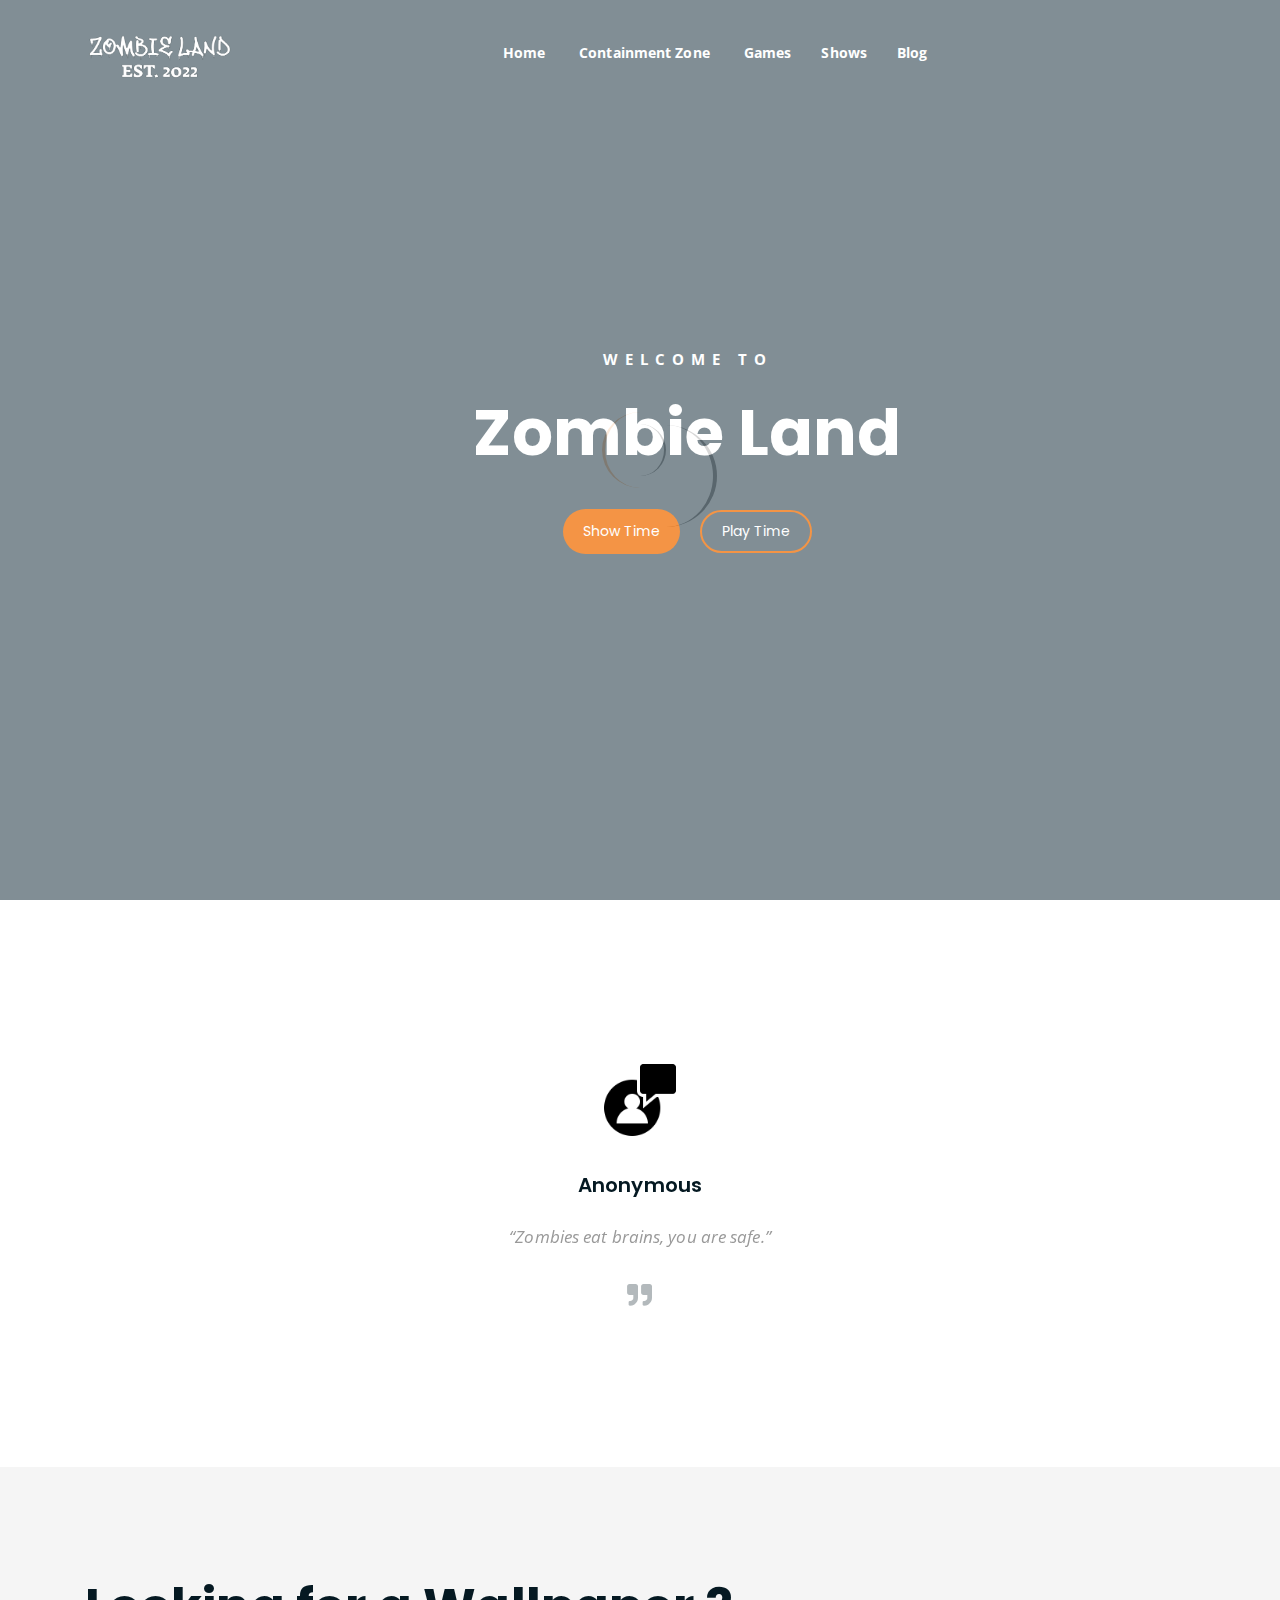
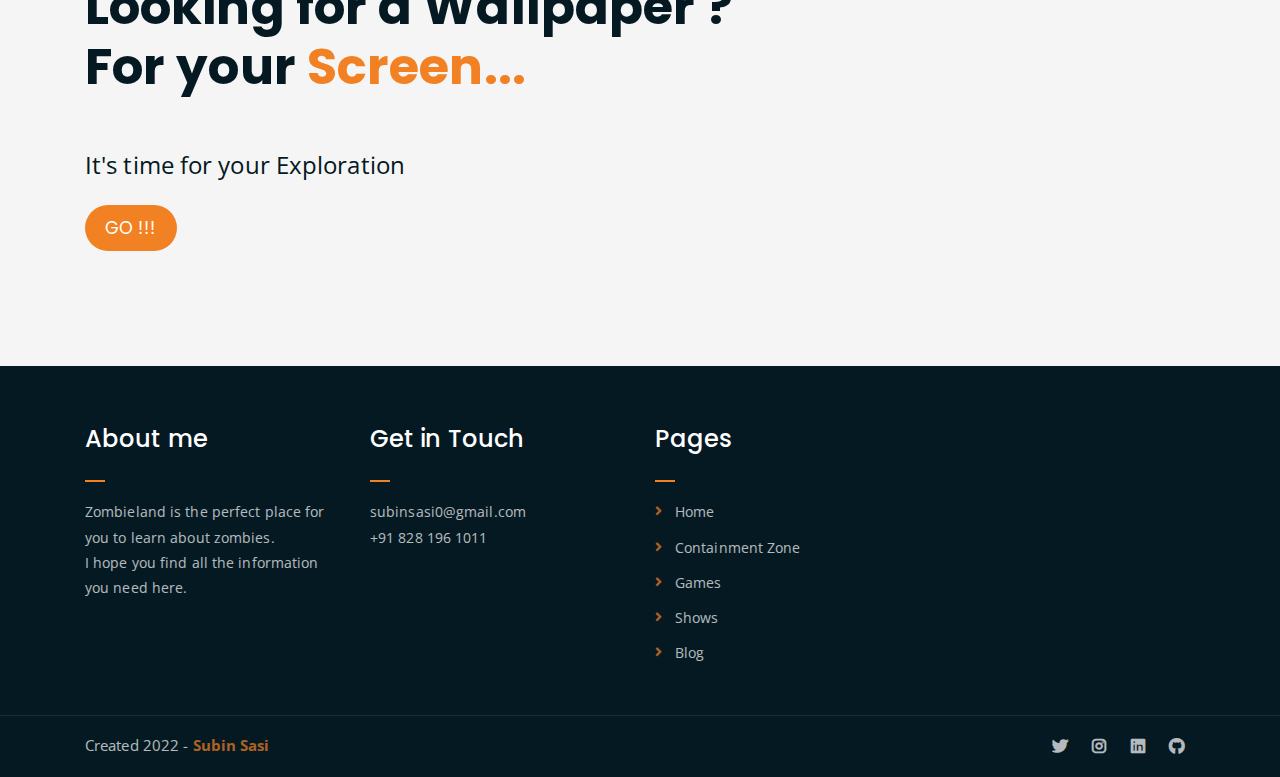
==== index.html @ ba435711 "fourth" ====
<!DOCTYPE html>
<html lang="en">
<head>
	<meta charset="UTF-8">
	<meta http-equiv="X-UA-Compatible" content="IE=edge">
	<meta name="viewport" content="width=device-width, initial-scale=1">
	<meta name="description" content="Responsive Bootstrap4 Shop Template, Created by Imran Hossain from https://imransdesign.com/">

	<!-- title -->
	<title>Zombie Land</title>

	<!-- favicon -->
	<link rel="shortcut icon" type="image/png" href="assets/img/hand.png">
	<!-- google font -->
	<link href="https://fonts.googleapis.com/css?family=Open+Sans:300,400,700" rel="stylesheet">
	<link href="https://fonts.googleapis.com/css?family=Poppins:400,700&display=swap" rel="stylesheet">
	<!-- fontawesome -->
	<link rel="stylesheet" href="assets/css/all.min.css">
	<!-- bootstrap -->
	<link rel="stylesheet" href="assets/bootstrap/css/bootstrap.min.css">
	<!-- owl carousel -->
	<link rel="stylesheet" href="assets/css/owl.carousel.css">
	<!-- magnific popup -->
	<link rel="stylesheet" href="assets/css/magnific-popup.css">
	<!-- animate css -->
	<link rel="stylesheet" href="assets/css/animate.css">
	<!-- mean menu css -->
	<link rel="stylesheet" href="assets/css/meanmenu.min.css">
	<!-- main style -->
	<link rel="stylesheet" href="assets/css/main.css">
	<!-- responsive -->
	<link rel="stylesheet" href="assets/css/responsive.css">

</head>
<body>
	
	<!--PreLoader-->
    <div class="loader">
        <div class="loader-inner">
            <div class="circle"></div>
        </div>
    </div>
    <!--PreLoader Ends-->
	
	<!-- header -->
	<div class="top-header-area" id="sticker">
		<div class="container">
			<div class="row">
				<div class="col-lg-12 col-sm-12 text-center">
					<div class="main-menu-wrap">
						<!-- logo -->
						<div class="site-logo">
							<a href="index.html">
								<img src="assets/img/logo.png" alt="">
							</a>
						</div>
						<!-- logo -->

						<!-- menu start -->
						<nav class="main-menu">
							<ul>
								<li class="current-list-item"><a href="#">Home</a>
									
								</li>
								<li><a href="containment.html">Containment Zone </a></li>
								<li><a href="games.html">Games</a>
								<li><a href="shows.html">Shows</a>
									<li><a href="blog.html">Blog</a></li>
								</li>
								<li>
									<div class="header-icons">
										
									</div>
								</li>
							</ul>
						</nav>
						<div class="mobile-menu"></div>
						<!-- menu end -->
					</div>
				</div>
			</div>
		</div>
	</div>
	<!-- end header -->

	<!-- hero area -->
	<div class="hero-area ">
		<div class="container">
			<div class="row">
				<div class="col-lg-9 offset-lg-2 text-center">
					<div class="hero-text">
						<div class="hero-text-tablecell">
							<p class="subtitle">Welcome To</p>
							<h1>Zombie Land</h1>
							<div class="hero-btns">
								<a href="shows.html" class="boxed-btn">Show Time</a>
								<a href="games.html" class="bordered-btn">Play Time</a>
							</div>
						</div>
					</div>
				</div>
			</div>
		</div>
	</div>
	<!-- end hero area -->

	<!-- testimonail-section -->
	<div class="testimonail-section mt-150 mb-150">
		<div class="container">
			<div class="row">
				<div class="col-lg-10 offset-lg-1 text-center">
					<div class="testimonial-sliders">
						<div class="single-testimonial-slider">
							<div class="client-avater">
								<img src="assets/img/avaters/quote.png" alt="">
							</div>
							<div class="client-meta">
								<h3>Anonymous</h3>
								<p class="testimonial-body">
									“Zombies eat brains, you are safe.”
								</p>
								<div class="last-icon">
									<i class="fas fa-quote-right"></i>
								</div>
							</div>
						</div>
						<div class="single-testimonial-slider">
							<div class="client-avater">
								<img src="assets/img/avaters/quote.png" alt="">
							</div>
							<div class="client-meta">
								<h3>Mr. Zombie</h3>
								<p class="testimonial-body">
									“A mind is a terrible thing to waste.”
								</p>
								<div class="last-icon">
									<i class="fas fa-quote-right"></i>
								</div>
							</div>
						</div>
						<div class="single-testimonial-slider">
							<div class="client-avater">
								<img src="assets/img/avaters/quote.png" alt="">
							</div>
							<div class="client-meta">
								<h3>Robert Kirkman</h3>
								<p class="testimonial-body">
									"Don’t you get it? We ARE The Walking Dead!”
								</p>
								<div class="last-icon">
									<i class="fas fa-quote-right"></i>
								</div>
							</div>
						</div>
					</div>
				</div>
			</div>
		</div>
	</div>
	<!-- end testimonail-section -->
	
	<!-- Wallpaper -->
	<section class="shop-banner">
    	<div class="container">
        	<h3>Looking for a Wallpaper ? <br> For your <span class="orange-text">Screen...</span></h3>
            <div class="sale-percent"><span>It's time for your Exploration</span></div>
            <a href="https://wallpapercave.com/4k-zombie-wallpapers" class="cart-btn btn-lg">GO !!!</a>
        </div>
    </section>
	<!-- end wallpaper -->

	<!-- footer -->
	<div class="footer-area">
		<div class="container">
			<div class="row">
				<div class="col-lg-3 col-md-6">
					<div class="footer-box about-widget">
						<h2 class="widget-title">About me</h2>
						<p>Zombieland is the perfect place for you to learn about zombies.<br> I hope you find all the information you need here.</p>
					</div>
				</div>
				<div class="col-lg-3 col-md-6">
					<div class="footer-box get-in-touch">
						<h2 class="widget-title">Get in Touch</h2>
						<ul>
							<a href="mailto:subinsasi0@gmail.com"><li style="color: white;">subinsasi0@gmail.com</li></a>
							<a href="tel:+918281961011"><li style="color: white;">+91 828 196 1011</li></a>
						</ul>
					</div>
				</div>
				<div class="col-lg-3 col-md-6">
					<div class="footer-box pages">
						<h2 class="widget-title">Pages</h2>
						<ul>
							<li><a href="index.html">Home</a></li>
							<li><a href="containment.html">Containment Zone</a></li>
							<li><a href="games.html">Games</a></li>
							<li><a href="shows.html">Shows</a></li>
							<li><a href="blog.html">Blog</a></li>
						</ul>
					</div>
				</div>
				
			</div>
		</div>
	</div>
	<!-- end footer -->
	
	<!-- copyright -->
	<div class="copyright">
		<div class="container">
			<div class="row">
				<div class="col-lg-6 col-md-12">
					<p>Created  2022 - <a href="https://github.com/SubinSasi">Subin Sasi</a></p>
				</div>
				<div class="col-lg-6 text-right col-md-12">
					<div class="social-icons">
						<ul>
							<li><a href="https://twitter.com/sasi_subin?t=mEZ4biKzq2WA5RmzPvwsJQ&s=09" target="_blank"><i class="fab fa-twitter"></i></a></li>
							<li><a href="https://www.instagram.com/subin_sasi_/" target="_blank"><i class="fab fa-instagram"></i></a></li>
							<li><a href="http://www.linkedin.com/in/subin-sasi" target="_blank"><i class="fab fa-linkedin"></i></a></li>
							<li><a href="https://github.com/SubinSasi" target="_blank"><i class="fab fa-github"></i></a></li>
						</ul>
					</div>
				</div>
			</div>
		</div>
	</div>
	<!-- end copyright -->
	
	<!-- jquery -->
	<script src="assets/js/jquery-1.11.3.min.js"></script>
	<!-- bootstrap -->
	<script src="assets/bootstrap/js/bootstrap.min.js"></script>
	<!-- count down -->
	<script src="assets/js/jquery.countdown.js"></script>
	<!-- isotope -->
	<script src="assets/js/jquery.isotope-3.0.6.min.js"></script>
	<!-- waypoints -->
	<script src="assets/js/waypoints.js"></script>
	<!-- owl carousel -->
	<script src="assets/js/owl.carousel.min.js"></script>
	<!-- magnific popup -->
	<script src="assets/js/jquery.magnific-popup.min.js"></script>
	<!-- mean menu -->
	<script src="assets/js/jquery.meanmenu.min.js"></script>
	<!-- sticker js -->
	<script src="assets/js/sticker.js"></script>
	<!-- main js -->
	<script src="assets/js/main.js"></script>

</body>
</html>
---- assets/css/all.min.css ----
.fa,.fab,.fal,.far,.fas{-moz-osx-font-smoothing:grayscale;-webkit-font-smoothing:antialiased;display:inline-block;font-style:normal;font-variant:normal;text-rendering:auto;line-height:1}.fa-lg{font-size:1.33333em;line-height:.75em;vertical-align:-.0667em}.fa-xs{font-size:.75em}.fa-sm{font-size:.875em}.fa-1x{font-size:1em}.fa-2x{font-size:2em}.fa-3x{font-size:3em}.fa-4x{font-size:4em}.fa-5x{font-size:5em}.fa-6x{font-size:6em}.fa-7x{font-size:7em}.fa-8x{font-size:8em}.fa-9x{font-size:9em}.fa-10x{font-size:10em}.fa-fw{text-align:center;width:1.25em}.fa-ul{list-style-type:none;margin-left:2.5em;padding-left:0}.fa-ul>li{position:relative}.fa-li{left:-2em;position:absolute;text-align:center;width:2em;line-height:inherit}.fa-border{border:.08em solid #eee;border-radius:.1em;padding:.2em .25em .15em}.fa-pull-left{float:left}.fa-pull-right{float:right}.fa.fa-pull-left,.fab.fa-pull-left,.fal.fa-pull-left,.far.fa-pull-left,.fas.fa-pull-left{margin-right:.3em}.fa.fa-pull-right,.fab.fa-pull-right,.fal.fa-pull-right,.far.fa-pull-right,.fas.fa-pull-right{margin-left:.3em}.fa-spin{animation:fa-spin 2s infinite linear}.fa-pulse{animation:fa-spin 1s infinite steps(8)}@keyframes fa-spin{0%{transform:rotate(0deg)}to{transform:rotate(1turn)}}.fa-rotate-90{-ms-filter:"progid:DXImageTransform.Microsoft.BasicImage(rotation=1)";transform:rotate(90deg)}.fa-rotate-180{-ms-filter:"progid:DXImageTransform.Microsoft.BasicImage(rotation=2)";transform:rotate(180deg)}.fa-rotate-270{-ms-filter:"progid:DXImageTransform.Microsoft.BasicImage(rotation=3)";transform:rotate(270deg)}.fa-flip-horizontal{-ms-filter:"progid:DXImageTransform.Microsoft.BasicImage(rotation=0, mirror=1)";transform:scaleX(-1)}.fa-flip-vertical{transform:scaleY(-1)}.fa-flip-horizontal.fa-flip-vertical,.fa-flip-vertical{-ms-filter:"progid:DXImageTransform.Microsoft.BasicImage(rotation=2, mirror=1)"}.fa-flip-horizontal.fa-flip-vertical{transform:scale(-1)}:root .fa-flip-horizontal,:root .fa-flip-vertical,:root .fa-rotate-90,:root .fa-rotate-180,:root .fa-rotate-270{filter:none}.fa-stack{display:inline-block;height:2em;line-height:2em;position:relative;vertical-align:middle;width:2.5em}.fa-stack-1x,.fa-stack-2x{left:0;position:absolute;text-align:center;width:100%}.fa-stack-1x{line-height:inherit}.fa-stack-2x{font-size:2em}.fa-inverse{color:#fff}.fa-500px:before{content:"\f26e"}.fa-accessible-icon:before{content:"\f368"}.fa-accusoft:before{content:"\f369"}.fa-acquisitions-incorporated:before{content:"\f6af"}.fa-ad:before{content:"\f641"}.fa-address-book:before{content:"\f2b9"}.fa-address-card:before{content:"\f2bb"}.fa-adjust:before{content:"\f042"}.fa-adn:before{content:"\f170"}.fa-adobe:before{content:"\f778"}.fa-adversal:before{content:"\f36a"}.fa-affiliatetheme:before{content:"\f36b"}.fa-air-freshener:before{content:"\f5d0"}.fa-algolia:before{content:"\f36c"}.fa-align-center:before{content:"\f037"}.fa-align-justify:before{content:"\f039"}.fa-align-left:before{content:"\f036"}.fa-align-right:before{content:"\f038"}.fa-alipay:before{content:"\f642"}.fa-allergies:before{content:"\f461"}.fa-amazon:before{content:"\f270"}.fa-amazon-pay:before{content:"\f42c"}.fa-ambulance:before{content:"\f0f9"}.fa-american-sign-language-interpreting:before{content:"\f2a3"}.fa-amilia:before{content:"\f36d"}.fa-anchor:before{content:"\f13d"}.fa-android:before{content:"\f17b"}.fa-angellist:before{content:"\f209"}.fa-angle-double-down:before{content:"\f103"}.fa-angle-double-left:before{content:"\f100"}.fa-angle-double-right:before{content:"\f101"}.fa-angle-double-up:before{content:"\f102"}.fa-angle-down:before{content:"\f107"}.fa-angle-left:before{content:"\f104"}.fa-angle-right:before{content:"\f105"}.fa-angle-up:before{content:"\f106"}.fa-angry:before{content:"\f556"}.fa-angrycreative:before{content:"\f36e"}.fa-angular:before{content:"\f420"}.fa-ankh:before{content:"\f644"}.fa-app-store:before{content:"\f36f"}.fa-app-store-ios:before{content:"\f370"}.fa-apper:before{content:"\f371"}.fa-apple:before{content:"\f179"}.fa-apple-alt:before{content:"\f5d1"}.fa-apple-pay:before{content:"\f415"}.fa-archive:before{content:"\f187"}.fa-archway:before{content:"\f557"}.fa-arrow-alt-circle-down:before{content:"\f358"}.fa-arrow-alt-circle-left:before{content:"\f359"}.fa-arrow-alt-circle-right:before{content:"\f35a"}.fa-arrow-alt-circle-up:before{content:"\f35b"}.fa-arrow-circle-down:before{content:"\f0ab"}.fa-arrow-circle-left:before{content:"\f0a8"}.fa-arrow-circle-right:before{content:"\f0a9"}.fa-arrow-circle-up:before{content:"\f0aa"}.fa-arrow-down:before{content:"\f063"}.fa-arrow-left:before{content:"\f060"}.fa-arrow-right:before{content:"\f061"}.fa-arrow-up:before{content:"\f062"}.fa-arrows-alt:before{content:"\f0b2"}.fa-arrows-alt-h:before{content:"\f337"}.fa-arrows-alt-v:before{content:"\f338"}.fa-artstation:before{content:"\f77a"}.fa-assistive-listening-systems:before{content:"\f2a2"}.fa-asterisk:before{content:"\f069"}.fa-asymmetrik:before{content:"\f372"}.fa-at:before{content:"\f1fa"}.fa-atlas:before{content:"\f558"}.fa-atlassian:before{content:"\f77b"}.fa-atom:before{content:"\f5d2"}.fa-audible:before{content:"\f373"}.fa-audio-description:before{content:"\f29e"}.fa-autoprefixer:before{content:"\f41c"}.fa-avianex:before{content:"\f374"}.fa-aviato:before{content:"\f421"}.fa-award:before{content:"\f559"}.fa-aws:before{content:"\f375"}.fa-baby:before{content:"\f77c"}.fa-baby-carriage:before{content:"\f77d"}.fa-backspace:before{content:"\f55a"}.fa-backward:before{content:"\f04a"}.fa-balance-scale:before{content:"\f24e"}.fa-ban:before{content:"\f05e"}.fa-band-aid:before{content:"\f462"}.fa-bandcamp:before{content:"\f2d5"}.fa-barcode:before{content:"\f02a"}.fa-bars:before{content:"\f0c9"}.fa-baseball-ball:before{content:"\f433"}.fa-basketball-ball:before{content:"\f434"}.fa-bath:before{content:"\f2cd"}.fa-battery-empty:before{content:"\f244"}.fa-battery-full:before{content:"\f240"}.fa-battery-half:before{content:"\f242"}.fa-battery-quarter:before{content:"\f243"}.fa-battery-three-quarters:before{content:"\f241"}.fa-bed:before{content:"\f236"}.fa-beer:before{content:"\f0fc"}.fa-behance:before{content:"\f1b4"}.fa-behance-square:before{content:"\f1b5"}.fa-bell:before{content:"\f0f3"}.fa-bell-slash:before{content:"\f1f6"}.fa-bezier-curve:before{content:"\f55b"}.fa-bible:before{content:"\f647"}.fa-bicycle:before{content:"\f206"}.fa-bimobject:before{content:"\f378"}.fa-binoculars:before{content:"\f1e5"}.fa-biohazard:before{content:"\f780"}.fa-birthday-cake:before{content:"\f1fd"}.fa-bitbucket:before{content:"\f171"}.fa-bitcoin:before{content:"\f379"}.fa-bity:before{content:"\f37a"}.fa-black-tie:before{content:"\f27e"}.fa-blackberry:before{content:"\f37b"}.fa-blender:before{content:"\f517"}.fa-blender-phone:before{content:"\f6b6"}.fa-blind:before{content:"\f29d"}.fa-blog:before{content:"\f781"}.fa-blogger:before{content:"\f37c"}.fa-blogger-b:before{content:"\f37d"}.fa-bluetooth:before{content:"\f293"}.fa-bluetooth-b:before{content:"\f294"}.fa-bold:before{content:"\f032"}.fa-bolt:before{content:"\f0e7"}.fa-bomb:before{content:"\f1e2"}.fa-bone:before{content:"\f5d7"}.fa-bong:before{content:"\f55c"}.fa-book:before{content:"\f02d"}.fa-book-dead:before{content:"\f6b7"}.fa-book-open:before{content:"\f518"}.fa-book-reader:before{content:"\f5da"}.fa-bookmark:before{content:"\f02e"}.fa-bowling-ball:before{content:"\f436"}.fa-box:before{content:"\f466"}.fa-box-open:before{content:"\f49e"}.fa-boxes:before{content:"\f468"}.fa-braille:before{content:"\f2a1"}.fa-brain:before{content:"\f5dc"}.fa-briefcase:before{content:"\f0b1"}.fa-briefcase-medical:before{content:"\f469"}.fa-broadcast-tower:before{content:"\f519"}.fa-broom:before{content:"\f51a"}.fa-brush:before{content:"\f55d"}.fa-btc:before{content:"\f15a"}.fa-bug:before{content:"\f188"}.fa-building:before{content:"\f1ad"}.fa-bullhorn:before{content:"\f0a1"}.fa-bullseye:before{content:"\f140"}.fa-burn:before{content:"\f46a"}.fa-buromobelexperte:before{content:"\f37f"}.fa-bus:before{content:"\f207"}.fa-bus-alt:before{content:"\f55e"}.fa-business-time:before{content:"\f64a"}.fa-buysellads:before{content:"\f20d"}.fa-calculator:before{content:"\f1ec"}.fa-calendar:before{content:"\f133"}.fa-calendar-alt:before{content:"\f073"}.fa-calendar-check:before{content:"\f274"}.fa-calendar-day:before{content:"\f783"}.fa-calendar-minus:before{content:"\f272"}.fa-calendar-plus:before{content:"\f271"}.fa-calendar-times:before{content:"\f273"}.fa-calendar-week:before{content:"\f784"}.fa-camera:before{content:"\f030"}.fa-camera-retro:before{content:"\f083"}.fa-campground:before{content:"\f6bb"}.fa-canadian-maple-leaf:before{content:"\f785"}.fa-candy-cane:before{content:"\f786"}.fa-cannabis:before{content:"\f55f"}.fa-capsules:before{content:"\f46b"}.fa-car:before{content:"\f1b9"}.fa-car-alt:before{content:"\f5de"}.fa-car-battery:before{content:"\f5df"}.fa-car-crash:before{content:"\f5e1"}.fa-car-side:before{content:"\f5e4"}.fa-caret-down:before{content:"\f0d7"}.fa-caret-left:before{content:"\f0d9"}.fa-caret-right:before{content:"\f0da"}.fa-caret-square-down:before{content:"\f150"}.fa-caret-square-left:before{content:"\f191"}.fa-caret-square-right:before{content:"\f152"}.fa-caret-square-up:before{content:"\f151"}.fa-caret-up:before{content:"\f0d8"}.fa-carrot:before{content:"\f787"}.fa-cart-arrow-down:before{content:"\f218"}.fa-cart-plus:before{content:"\f217"}.fa-cash-register:before{content:"\f788"}.fa-cat:before{content:"\f6be"}.fa-cc-amazon-pay:before{content:"\f42d"}.fa-cc-amex:before{content:"\f1f3"}.fa-cc-apple-pay:before{content:"\f416"}.fa-cc-diners-club:before{content:"\f24c"}.fa-cc-discover:before{content:"\f1f2"}.fa-cc-jcb:before{content:"\f24b"}.fa-cc-mastercard:before{content:"\f1f1"}.fa-cc-paypal:before{content:"\f1f4"}.fa-cc-stripe:before{content:"\f1f5"}.fa-cc-visa:before{content:"\f1f0"}.fa-centercode:before{content:"\f380"}.fa-centos:before{content:"\f789"}.fa-certificate:before{content:"\f0a3"}.fa-chair:before{content:"\f6c0"}.fa-chalkboard:before{content:"\f51b"}.fa-chalkboard-teacher:before{content:"\f51c"}.fa-charging-station:before{content:"\f5e7"}.fa-chart-area:before{content:"\f1fe"}.fa-chart-bar:before{content:"\f080"}.fa-chart-line:before{content:"\f201"}.fa-chart-pie:before{content:"\f200"}.fa-check:before{content:"\f00c"}.fa-check-circle:before{content:"\f058"}.fa-check-double:before{content:"\f560"}.fa-check-square:before{content:"\f14a"}.fa-chess:before{content:"\f439"}.fa-chess-bishop:before{content:"\f43a"}.fa-chess-board:before{content:"\f43c"}.fa-chess-king:before{content:"\f43f"}.fa-chess-knight:before{content:"\f441"}.fa-chess-pawn:before{content:"\f443"}.fa-chess-queen:before{content:"\f445"}.fa-chess-rook:before{content:"\f447"}.fa-chevron-circle-down:before{content:"\f13a"}.fa-chevron-circle-left:before{content:"\f137"}.fa-chevron-circle-right:before{content:"\f138"}.fa-chevron-circle-up:before{content:"\f139"}.fa-chevron-down:before{content:"\f078"}.fa-chevron-left:before{content:"\f053"}.fa-chevron-right:before{content:"\f054"}.fa-chevron-up:before{content:"\f077"}.fa-child:before{content:"\f1ae"}.fa-chrome:before{content:"\f268"}.fa-church:before{content:"\f51d"}.fa-circle:before{content:"\f111"}.fa-circle-notch:before{content:"\f1ce"}.fa-city:before{content:"\f64f"}.fa-clipboard:before{content:"\f328"}.fa-clipboard-check:before{content:"\f46c"}.fa-clipboard-list:before{content:"\f46d"}.fa-clock:before{content:"\f017"}.fa-clone:before{content:"\f24d"}.fa-closed-captioning:before{content:"\f20a"}.fa-cloud:before{content:"\f0c2"}.fa-cloud-download-alt:before{content:"\f381"}.fa-cloud-meatball:before{content:"\f73b"}.fa-cloud-moon:before{content:"\f6c3"}.fa-cloud-moon-rain:before{content:"\f73c"}.fa-cloud-rain:before{content:"\f73d"}.fa-cloud-showers-heavy:before{content:"\f740"}.fa-cloud-sun:before{content:"\f6c4"}.fa-cloud-sun-rain:before{content:"\f743"}.fa-cloud-upload-alt:before{content:"\f382"}.fa-cloudscale:before{content:"\f383"}.fa-cloudsmith:before{content:"\f384"}.fa-cloudversify:before{content:"\f385"}.fa-cocktail:before{content:"\f561"}.fa-code:before{content:"\f121"}.fa-code-branch:before{content:"\f126"}.fa-codepen:before{content:"\f1cb"}.fa-codiepie:before{content:"\f284"}.fa-coffee:before{content:"\f0f4"}.fa-cog:before{content:"\f013"}.fa-cogs:before{content:"\f085"}.fa-coins:before{content:"\f51e"}.fa-columns:before{content:"\f0db"}.fa-comment:before{content:"\f075"}.fa-comment-alt:before{content:"\f27a"}.fa-comment-dollar:before{content:"\f651"}.fa-comment-dots:before{content:"\f4ad"}.fa-comment-slash:before{content:"\f4b3"}.fa-comments:before{content:"\f086"}.fa-comments-dollar:before{content:"\f653"}.fa-compact-disc:before{content:"\f51f"}.fa-compass:before{content:"\f14e"}.fa-compress:before{content:"\f066"}.fa-compress-arrows-alt:before{content:"\f78c"}.fa-concierge-bell:before{content:"\f562"}.fa-confluence:before{content:"\f78d"}.fa-connectdevelop:before{content:"\f20e"}.fa-contao:before{content:"\f26d"}.fa-cookie:before{content:"\f563"}.fa-cookie-bite:before{content:"\f564"}.fa-copy:before{content:"\f0c5"}.fa-copyright:before{content:"\f1f9"}.fa-couch:before{content:"\f4b8"}.fa-cpanel:before{content:"\f388"}.fa-creative-commons:before{content:"\f25e"}.fa-creative-commons-by:before{content:"\f4e7"}.fa-creative-commons-nc:before{content:"\f4e8"}.fa-creative-commons-nc-eu:before{content:"\f4e9"}.fa-creative-commons-nc-jp:before{content:"\f4ea"}.fa-creative-commons-nd:before{content:"\f4eb"}.fa-creative-commons-pd:before{content:"\f4ec"}.fa-creative-commons-pd-alt:before{content:"\f4ed"}.fa-creative-commons-remix:before{content:"\f4ee"}.fa-creative-commons-sa:before{content:"\f4ef"}.fa-creative-commons-sampling:before{content:"\f4f0"}.fa-creative-commons-sampling-plus:before{content:"\f4f1"}.fa-creative-commons-share:before{content:"\f4f2"}.fa-creative-commons-zero:before{content:"\f4f3"}.fa-credit-card:before{content:"\f09d"}.fa-critical-role:before{content:"\f6c9"}.fa-crop:before{content:"\f125"}.fa-crop-alt:before{content:"\f565"}.fa-cross:before{content:"\f654"}.fa-crosshairs:before{content:"\f05b"}.fa-crow:before{content:"\f520"}.fa-crown:before{content:"\f521"}.fa-css3:before{content:"\f13c"}.fa-css3-alt:before{content:"\f38b"}.fa-cube:before{content:"\f1b2"}.fa-cubes:before{content:"\f1b3"}.fa-cut:before{content:"\f0c4"}.fa-cuttlefish:before{content:"\f38c"}.fa-d-and-d:before{content:"\f38d"}.fa-d-and-d-beyond:before{content:"\f6ca"}.fa-dashcube:before{content:"\f210"}.fa-database:before{content:"\f1c0"}.fa-deaf:before{content:"\f2a4"}.fa-delicious:before{content:"\f1a5"}.fa-democrat:before{content:"\f747"}.fa-deploydog:before{content:"\f38e"}.fa-deskpro:before{content:"\f38f"}.fa-desktop:before{content:"\f108"}.fa-dev:before{content:"\f6cc"}.fa-deviantart:before{content:"\f1bd"}.fa-dharmachakra:before{content:"\f655"}.fa-dhl:before{content:"\f790"}.fa-diagnoses:before{content:"\f470"}.fa-diaspora:before{content:"\f791"}.fa-dice:before{content:"\f522"}.fa-dice-d20:before{content:"\f6cf"}.fa-dice-d6:before{content:"\f6d1"}.fa-dice-five:before{content:"\f523"}.fa-dice-four:before{content:"\f524"}.fa-dice-one:before{content:"\f525"}.fa-dice-six:before{content:"\f526"}.fa-dice-three:before{content:"\f527"}.fa-dice-two:before{content:"\f528"}.fa-digg:before{content:"\f1a6"}.fa-digital-ocean:before{content:"\f391"}.fa-digital-tachograph:before{content:"\f566"}.fa-directions:before{content:"\f5eb"}.fa-discord:before{content:"\f392"}.fa-discourse:before{content:"\f393"}.fa-divide:before{content:"\f529"}.fa-dizzy:before{content:"\f567"}.fa-dna:before{content:"\f471"}.fa-dochub:before{content:"\f394"}.fa-docker:before{content:"\f395"}.fa-dog:before{content:"\f6d3"}.fa-dollar-sign:before{content:"\f155"}.fa-dolly:before{content:"\f472"}.fa-dolly-flatbed:before{content:"\f474"}.fa-donate:before{content:"\f4b9"}.fa-door-closed:before{content:"\f52a"}.fa-door-open:before{content:"\f52b"}.fa-dot-circle:before{content:"\f192"}.fa-dove:before{content:"\f4ba"}.fa-download:before{content:"\f019"}.fa-draft2digital:before{content:"\f396"}.fa-drafting-compass:before{content:"\f568"}.fa-dragon:before{content:"\f6d5"}.fa-draw-polygon:before{content:"\f5ee"}.fa-dribbble:before{content:"\f17d"}.fa-dribbble-square:before{content:"\f397"}.fa-dropbox:before{content:"\f16b"}.fa-drum:before{content:"\f569"}.fa-drum-steelpan:before{content:"\f56a"}.fa-drumstick-bite:before{content:"\f6d7"}.fa-drupal:before{content:"\f1a9"}.fa-dumbbell:before{content:"\f44b"}.fa-dumpster:before{content:"\f793"}.fa-dumpster-fire:before{content:"\f794"}.fa-dungeon:before{content:"\f6d9"}.fa-dyalog:before{content:"\f399"}.fa-earlybirds:before{content:"\f39a"}.fa-ebay:before{content:"\f4f4"}.fa-edge:before{content:"\f282"}.fa-edit:before{content:"\f044"}.fa-eject:before{content:"\f052"}.fa-elementor:before{content:"\f430"}.fa-ellipsis-h:before{content:"\f141"}.fa-ellipsis-v:before{content:"\f142"}.fa-ello:before{content:"\f5f1"}.fa-ember:before{content:"\f423"}.fa-empire:before{content:"\f1d1"}.fa-envelope:before{content:"\f0e0"}.fa-envelope-open:before{content:"\f2b6"}.fa-envelope-open-text:before{content:"\f658"}.fa-envelope-square:before{content:"\f199"}.fa-envira:before{content:"\f299"}.fa-equals:before{content:"\f52c"}.fa-eraser:before{content:"\f12d"}.fa-erlang:before{content:"\f39d"}.fa-ethereum:before{content:"\f42e"}.fa-ethernet:before{content:"\f796"}.fa-etsy:before{content:"\f2d7"}.fa-euro-sign:before{content:"\f153"}.fa-exchange-alt:before{content:"\f362"}.fa-exclamation:before{content:"\f12a"}.fa-exclamation-circle:before{content:"\f06a"}.fa-exclamation-triangle:before{content:"\f071"}.fa-expand:before{content:"\f065"}.fa-expand-arrows-alt:before{content:"\f31e"}.fa-expeditedssl:before{content:"\f23e"}.fa-external-link-alt:before{content:"\f35d"}.fa-external-link-square-alt:before{content:"\f360"}.fa-eye:before{content:"\f06e"}.fa-eye-dropper:before{content:"\f1fb"}.fa-eye-slash:before{content:"\f070"}.fa-facebook:before{content:"\f09a"}.fa-facebook-f:before{content:"\f39e"}.fa-facebook-messenger:before{content:"\f39f"}.fa-facebook-square:before{content:"\f082"}.fa-fantasy-flight-games:before{content:"\f6dc"}.fa-fast-backward:before{content:"\f049"}.fa-fast-forward:before{content:"\f050"}.fa-fax:before{content:"\f1ac"}.fa-feather:before{content:"\f52d"}.fa-feather-alt:before{content:"\f56b"}.fa-fedex:before{content:"\f797"}.fa-fedora:before{content:"\f798"}.fa-female:before{content:"\f182"}.fa-fighter-jet:before{content:"\f0fb"}.fa-figma:before{content:"\f799"}.fa-file:before{content:"\f15b"}.fa-file-alt:before{content:"\f15c"}.fa-file-archive:before{content:"\f1c6"}.fa-file-audio:before{content:"\f1c7"}.fa-file-code:before{content:"\f1c9"}.fa-file-contract:before{content:"\f56c"}.fa-file-csv:before{content:"\f6dd"}.fa-file-download:before{content:"\f56d"}.fa-file-excel:before{content:"\f1c3"}.fa-file-export:before{content:"\f56e"}.fa-file-image:before{content:"\f1c5"}.fa-file-import:before{content:"\f56f"}.fa-file-invoice:before{content:"\f570"}.fa-file-invoice-dollar:before{content:"\f571"}.fa-file-medical:before{content:"\f477"}.fa-file-medical-alt:before{content:"\f478"}.fa-file-pdf:before{content:"\f1c1"}.fa-file-powerpoint:before{content:"\f1c4"}.fa-file-prescription:before{content:"\f572"}.fa-file-signature:before{content:"\f573"}.fa-file-upload:before{content:"\f574"}.fa-file-video:before{content:"\f1c8"}.fa-file-word:before{content:"\f1c2"}.fa-fill:before{content:"\f575"}.fa-fill-drip:before{content:"\f576"}.fa-film:before{content:"\f008"}.fa-filter:before{content:"\f0b0"}.fa-fingerprint:before{content:"\f577"}.fa-fire:before{content:"\f06d"}.fa-fire-alt:before{content:"\f7e4"}.fa-fire-extinguisher:before{content:"\f134"}.fa-firefox:before{content:"\f269"}.fa-first-aid:before{content:"\f479"}.fa-first-order:before{content:"\f2b0"}.fa-first-order-alt:before{content:"\f50a"}.fa-firstdraft:before{content:"\f3a1"}.fa-fish:before{content:"\f578"}.fa-fist-raised:before{content:"\f6de"}.fa-flag:before{content:"\f024"}.fa-flag-checkered:before{content:"\f11e"}.fa-flag-usa:before{content:"\f74d"}.fa-flask:before{content:"\f0c3"}.fa-flickr:before{content:"\f16e"}.fa-flipboard:before{content:"\f44d"}.fa-flushed:before{content:"\f579"}.fa-fly:before{content:"\f417"}.fa-folder:before{content:"\f07b"}.fa-folder-minus:before{content:"\f65d"}.fa-folder-open:before{content:"\f07c"}.fa-folder-plus:before{content:"\f65e"}.fa-font:before{content:"\f031"}.fa-font-awesome:before{content:"\f2b4"}.fa-font-awesome-alt:before{content:"\f35c"}.fa-font-awesome-flag:before{content:"\f425"}.fa-font-awesome-logo-full:before{content:"\f4e6"}.fa-fonticons:before{content:"\f280"}.fa-fonticons-fi:before{content:"\f3a2"}.fa-football-ball:before{content:"\f44e"}.fa-fort-awesome:before{content:"\f286"}.fa-fort-awesome-alt:before{content:"\f3a3"}.fa-forumbee:before{content:"\f211"}.fa-forward:before{content:"\f04e"}.fa-foursquare:before{content:"\f180"}.fa-free-code-camp:before{content:"\f2c5"}.fa-freebsd:before{content:"\f3a4"}.fa-frog:before{content:"\f52e"}.fa-frown:before{content:"\f119"}.fa-frown-open:before{content:"\f57a"}.fa-fulcrum:before{content:"\f50b"}.fa-funnel-dollar:before{content:"\f662"}.fa-futbol:before{content:"\f1e3"}.fa-galactic-republic:before{content:"\f50c"}.fa-galactic-senate:before{content:"\f50d"}.fa-gamepad:before{content:"\f11b"}.fa-gas-pump:before{content:"\f52f"}.fa-gavel:before{content:"\f0e3"}.fa-gem:before{content:"\f3a5"}.fa-genderless:before{content:"\f22d"}.fa-get-pocket:before{content:"\f265"}.fa-gg:before{content:"\f260"}.fa-gg-circle:before{content:"\f261"}.fa-ghost:before{content:"\f6e2"}.fa-gift:before{content:"\f06b"}.fa-gifts:before{content:"\f79c"}.fa-git:before{content:"\f1d3"}.fa-git-square:before{content:"\f1d2"}.fa-github:before{content:"\f09b"}.fa-github-alt:before{content:"\f113"}.fa-github-square:before{content:"\f092"}.fa-gitkraken:before{content:"\f3a6"}.fa-gitlab:before{content:"\f296"}.fa-gitter:before{content:"\f426"}.fa-glass-cheers:before{content:"\f79f"}.fa-glass-martini:before{content:"\f000"}.fa-glass-martini-alt:before{content:"\f57b"}.fa-glass-whiskey:before{content:"\f7a0"}.fa-glasses:before{content:"\f530"}.fa-glide:before{content:"\f2a5"}.fa-glide-g:before{content:"\f2a6"}.fa-globe:before{content:"\f0ac"}.fa-globe-africa:before{content:"\f57c"}.fa-globe-americas:before{content:"\f57d"}.fa-globe-asia:before{content:"\f57e"}.fa-globe-europe:before{content:"\f7a2"}.fa-gofore:before{content:"\f3a7"}.fa-golf-ball:before{content:"\f450"}.fa-goodreads:before{content:"\f3a8"}.fa-goodreads-g:before{content:"\f3a9"}.fa-google:before{content:"\f1a0"}.fa-google-drive:before{content:"\f3aa"}.fa-google-play:before{content:"\f3ab"}.fa-google-plus:before{content:"\f2b3"}.fa-google-plus-g:before{content:"\f0d5"}.fa-google-plus-square:before{content:"\f0d4"}.fa-google-wallet:before{content:"\f1ee"}.fa-gopuram:before{content:"\f664"}.fa-graduation-cap:before{content:"\f19d"}.fa-gratipay:before{content:"\f184"}.fa-grav:before{content:"\f2d6"}.fa-greater-than:before{content:"\f531"}.fa-greater-than-equal:before{content:"\f532"}.fa-grimace:before{content:"\f57f"}.fa-grin:before{content:"\f580"}.fa-grin-alt:before{content:"\f581"}.fa-grin-beam:before{content:"\f582"}.fa-grin-beam-sweat:before{content:"\f583"}.fa-grin-hearts:before{content:"\f584"}.fa-grin-squint:before{content:"\f585"}.fa-grin-squint-tears:before{content:"\f586"}.fa-grin-stars:before{content:"\f587"}.fa-grin-tears:before{content:"\f588"}.fa-grin-tongue:before{content:"\f589"}.fa-grin-tongue-squint:before{content:"\f58a"}.fa-grin-tongue-wink:before{content:"\f58b"}.fa-grin-wink:before{content:"\f58c"}.fa-grip-horizontal:before{content:"\f58d"}.fa-grip-lines:before{content:"\f7a4"}.fa-grip-lines-vertical:before{content:"\f7a5"}.fa-grip-vertical:before{content:"\f58e"}.fa-gripfire:before{content:"\f3ac"}.fa-grunt:before{content:"\f3ad"}.fa-guitar:before{content:"\f7a6"}.fa-gulp:before{content:"\f3ae"}.fa-h-square:before{content:"\f0fd"}.fa-hacker-news:before{content:"\f1d4"}.fa-hacker-news-square:before{content:"\f3af"}.fa-hackerrank:before{content:"\f5f7"}.fa-hammer:before{content:"\f6e3"}.fa-hamsa:before{content:"\f665"}.fa-hand-holding:before{content:"\f4bd"}.fa-hand-holding-heart:before{content:"\f4be"}.fa-hand-holding-usd:before{content:"\f4c0"}.fa-hand-lizard:before{content:"\f258"}.fa-hand-paper:before{content:"\f256"}.fa-hand-peace:before{content:"\f25b"}.fa-hand-point-down:before{content:"\f0a7"}.fa-hand-point-left:before{content:"\f0a5"}.fa-hand-point-right:before{content:"\f0a4"}.fa-hand-point-up:before{content:"\f0a6"}.fa-hand-pointer:before{content:"\f25a"}.fa-hand-rock:before{content:"\f255"}.fa-hand-scissors:before{content:"\f257"}.fa-hand-spock:before{content:"\f259"}.fa-hands:before{content:"\f4c2"}.fa-hands-helping:before{content:"\f4c4"}.fa-handshake:before{content:"\f2b5"}.fa-hanukiah:before{content:"\f6e6"}.fa-hashtag:before{content:"\f292"}.fa-hat-wizard:before{content:"\f6e8"}.fa-haykal:before{content:"\f666"}.fa-hdd:before{content:"\f0a0"}.fa-heading:before{content:"\f1dc"}.fa-headphones:before{content:"\f025"}.fa-headphones-alt:before{content:"\f58f"}.fa-headset:before{content:"\f590"}.fa-heart:before{content:"\f004"}.fa-heart-broken:before{content:"\f7a9"}.fa-heartbeat:before{content:"\f21e"}.fa-helicopter:before{content:"\f533"}.fa-highlighter:before{content:"\f591"}.fa-hiking:before{content:"\f6ec"}.fa-hippo:before{content:"\f6ed"}.fa-hips:before{content:"\f452"}.fa-hire-a-helper:before{content:"\f3b0"}.fa-history:before{content:"\f1da"}.fa-hockey-puck:before{content:"\f453"}.fa-holly-berry:before{content:"\f7aa"}.fa-home:before{content:"\f015"}.fa-hooli:before{content:"\f427"}.fa-hornbill:before{content:"\f592"}.fa-horse:before{content:"\f6f0"}.fa-horse-head:before{content:"\f7ab"}.fa-hospital:before{content:"\f0f8"}.fa-hospital-alt:before{content:"\f47d"}.fa-hospital-symbol:before{content:"\f47e"}.fa-hot-tub:before{content:"\f593"}.fa-hotel:before{content:"\f594"}.fa-hotjar:before{content:"\f3b1"}.fa-hourglass:before{content:"\f254"}.fa-hourglass-end:before{content:"\f253"}.fa-hourglass-half:before{content:"\f252"}.fa-hourglass-start:before{content:"\f251"}.fa-house-damage:before{content:"\f6f1"}.fa-houzz:before{content:"\f27c"}.fa-hryvnia:before{content:"\f6f2"}.fa-html5:before{content:"\f13b"}.fa-hubspot:before{content:"\f3b2"}.fa-i-cursor:before{content:"\f246"}.fa-icicles:before{content:"\f7ad"}.fa-id-badge:before{content:"\f2c1"}.fa-id-card:before{content:"\f2c2"}.fa-id-card-alt:before{content:"\f47f"}.fa-igloo:before{content:"\f7ae"}.fa-image:before{content:"\f03e"}.fa-images:before{content:"\f302"}.fa-imdb:before{content:"\f2d8"}.fa-inbox:before{content:"\f01c"}.fa-indent:before{content:"\f03c"}.fa-industry:before{content:"\f275"}.fa-infinity:before{content:"\f534"}.fa-info:before{content:"\f129"}.fa-info-circle:before{content:"\f05a"}.fa-instagram:before{content:"\f16d"}.fa-intercom:before{content:"\f7af"}.fa-internet-explorer:before{content:"\f26b"}.fa-invision:before{content:"\f7b0"}.fa-ioxhost:before{content:"\f208"}.fa-italic:before{content:"\f033"}.fa-itunes:before{content:"\f3b4"}.fa-itunes-note:before{content:"\f3b5"}.fa-java:before{content:"\f4e4"}.fa-jedi:before{content:"\f669"}.fa-jedi-order:before{content:"\f50e"}.fa-jenkins:before{content:"\f3b6"}.fa-jira:before{content:"\f7b1"}.fa-joget:before{content:"\f3b7"}.fa-joint:before{content:"\f595"}.fa-joomla:before{content:"\f1aa"}.fa-journal-whills:before{content:"\f66a"}.fa-js:before{content:"\f3b8"}.fa-js-square:before{content:"\f3b9"}.fa-jsfiddle:before{content:"\f1cc"}.fa-kaaba:before{content:"\f66b"}.fa-kaggle:before{content:"\f5fa"}.fa-key:before{content:"\f084"}.fa-keybase:before{content:"\f4f5"}.fa-keyboard:before{content:"\f11c"}.fa-keycdn:before{content:"\f3ba"}.fa-khanda:before{content:"\f66d"}.fa-kickstarter:before{content:"\f3bb"}.fa-kickstarter-k:before{content:"\f3bc"}.fa-kiss:before{content:"\f596"}.fa-kiss-beam:before{content:"\f597"}.fa-kiss-wink-heart:before{content:"\f598"}.fa-kiwi-bird:before{content:"\f535"}.fa-korvue:before{content:"\f42f"}.fa-landmark:before{content:"\f66f"}.fa-language:before{content:"\f1ab"}.fa-laptop:before{content:"\f109"}.fa-laptop-code:before{content:"\f5fc"}.fa-laravel:before{content:"\f3bd"}.fa-lastfm:before{content:"\f202"}.fa-lastfm-square:before{content:"\f203"}.fa-laugh:before{content:"\f599"}.fa-laugh-beam:before{content:"\f59a"}.fa-laugh-squint:before{content:"\f59b"}.fa-laugh-wink:before{content:"\f59c"}.fa-layer-group:before{content:"\f5fd"}.fa-leaf:before{content:"\f06c"}.fa-leanpub:before{content:"\f212"}.fa-lemon:before{content:"\f094"}.fa-less:before{content:"\f41d"}.fa-less-than:before{content:"\f536"}.fa-less-than-equal:before{content:"\f537"}.fa-level-down-alt:before{content:"\f3be"}.fa-level-up-alt:before{content:"\f3bf"}.fa-life-ring:before{content:"\f1cd"}.fa-lightbulb:before{content:"\f0eb"}.fa-line:before{content:"\f3c0"}.fa-link:before{content:"\f0c1"}.fa-linkedin:before{content:"\f08c"}.fa-linkedin-in:before{content:"\f0e1"}.fa-linode:before{content:"\f2b8"}.fa-linux:before{content:"\f17c"}.fa-lira-sign:before{content:"\f195"}.fa-list:before{content:"\f03a"}.fa-list-alt:before{content:"\f022"}.fa-list-ol:before{content:"\f0cb"}.fa-list-ul:before{content:"\f0ca"}.fa-location-arrow:before{content:"\f124"}.fa-lock:before{content:"\f023"}.fa-lock-open:before{content:"\f3c1"}.fa-long-arrow-alt-down:before{content:"\f309"}.fa-long-arrow-alt-left:before{content:"\f30a"}.fa-long-arrow-alt-right:before{content:"\f30b"}.fa-long-arrow-alt-up:before{content:"\f30c"}.fa-low-vision:before{content:"\f2a8"}.fa-luggage-cart:before{content:"\f59d"}.fa-lyft:before{content:"\f3c3"}.fa-magento:before{content:"\f3c4"}.fa-magic:before{content:"\f0d0"}.fa-magnet:before{content:"\f076"}.fa-mail-bulk:before{content:"\f674"}.fa-mailchimp:before{content:"\f59e"}.fa-male:before{content:"\f183"}.fa-mandalorian:before{content:"\f50f"}.fa-map:before{content:"\f279"}.fa-map-marked:before{content:"\f59f"}.fa-map-marked-alt:before{content:"\f5a0"}.fa-map-marker:before{content:"\f041"}.fa-map-marker-alt:before{content:"\f3c5"}.fa-map-pin:before{content:"\f276"}.fa-map-signs:before{content:"\f277"}.fa-markdown:before{content:"\f60f"}.fa-marker:before{content:"\f5a1"}.fa-mars:before{content:"\f222"}.fa-mars-double:before{content:"\f227"}.fa-mars-stroke:before{content:"\f229"}.fa-mars-stroke-h:before{content:"\f22b"}.fa-mars-stroke-v:before{content:"\f22a"}.fa-mask:before{content:"\f6fa"}.fa-mastodon:before{content:"\f4f6"}.fa-maxcdn:before{content:"\f136"}.fa-medal:before{content:"\f5a2"}.fa-medapps:before{content:"\f3c6"}.fa-medium:before{content:"\f23a"}.fa-medium-m:before{content:"\f3c7"}.fa-medkit:before{content:"\f0fa"}.fa-medrt:before{content:"\f3c8"}.fa-meetup:before{content:"\f2e0"}.fa-megaport:before{content:"\f5a3"}.fa-meh:before{content:"\f11a"}.fa-meh-blank:before{content:"\f5a4"}.fa-meh-rolling-eyes:before{content:"\f5a5"}.fa-memory:before{content:"\f538"}.fa-mendeley:before{content:"\f7b3"}.fa-menorah:before{content:"\f676"}.fa-mercury:before{content:"\f223"}.fa-meteor:before{content:"\f753"}.fa-microchip:before{content:"\f2db"}.fa-microphone:before{content:"\f130"}.fa-microphone-alt:before{content:"\f3c9"}.fa-microphone-alt-slash:before{content:"\f539"}.fa-microphone-slash:before{content:"\f131"}.fa-microscope:before{content:"\f610"}.fa-microsoft:before{content:"\f3ca"}.fa-minus:before{content:"\f068"}.fa-minus-circle:before{content:"\f056"}.fa-minus-square:before{content:"\f146"}.fa-mitten:before{content:"\f7b5"}.fa-mix:before{content:"\f3cb"}.fa-mixcloud:before{content:"\f289"}.fa-mizuni:before{content:"\f3cc"}.fa-mobile:before{content:"\f10b"}.fa-mobile-alt:before{content:"\f3cd"}.fa-modx:before{content:"\f285"}.fa-monero:before{content:"\f3d0"}.fa-money-bill:before{content:"\f0d6"}.fa-money-bill-alt:before{content:"\f3d1"}.fa-money-bill-wave:before{content:"\f53a"}.fa-money-bill-wave-alt:before{content:"\f53b"}.fa-money-check:before{content:"\f53c"}.fa-money-check-alt:before{content:"\f53d"}.fa-monument:before{content:"\f5a6"}.fa-moon:before{content:"\f186"}.fa-mortar-pestle:before{content:"\f5a7"}.fa-mosque:before{content:"\f678"}.fa-motorcycle:before{content:"\f21c"}.fa-mountain:before{content:"\f6fc"}.fa-mouse-pointer:before{content:"\f245"}.fa-mug-hot:before{content:"\f7b6"}.fa-music:before{content:"\f001"}.fa-napster:before{content:"\f3d2"}.fa-neos:before{content:"\f612"}.fa-network-wired:before{content:"\f6ff"}.fa-neuter:before{content:"\f22c"}.fa-newspaper:before{content:"\f1ea"}.fa-nimblr:before{content:"\f5a8"}.fa-nintendo-switch:before{content:"\f418"}.fa-node:before{content:"\f419"}.fa-node-js:before{content:"\f3d3"}.fa-not-equal:before{content:"\f53e"}.fa-notes-medical:before{content:"\f481"}.fa-npm:before{content:"\f3d4"}.fa-ns8:before{content:"\f3d5"}.fa-nutritionix:before{content:"\f3d6"}.fa-object-group:before{content:"\f247"}.fa-object-ungroup:before{content:"\f248"}.fa-odnoklassniki:before{content:"\f263"}.fa-odnoklassniki-square:before{content:"\f264"}.fa-oil-can:before{content:"\f613"}.fa-old-republic:before{content:"\f510"}.fa-om:before{content:"\f679"}.fa-opencart:before{content:"\f23d"}.fa-openid:before{content:"\f19b"}.fa-opera:before{content:"\f26a"}.fa-optin-monster:before{content:"\f23c"}.fa-osi:before{content:"\f41a"}.fa-otter:before{content:"\f700"}.fa-outdent:before{content:"\f03b"}.fa-page4:before{content:"\f3d7"}.fa-pagelines:before{content:"\f18c"}.fa-paint-brush:before{content:"\f1fc"}.fa-paint-roller:before{content:"\f5aa"}.fa-palette:before{content:"\f53f"}.fa-palfed:before{content:"\f3d8"}.fa-pallet:before{content:"\f482"}.fa-paper-plane:before{content:"\f1d8"}.fa-paperclip:before{content:"\f0c6"}.fa-parachute-box:before{content:"\f4cd"}.fa-paragraph:before{content:"\f1dd"}.fa-parking:before{content:"\f540"}.fa-passport:before{content:"\f5ab"}.fa-pastafarianism:before{content:"\f67b"}.fa-paste:before{content:"\f0ea"}.fa-patreon:before{content:"\f3d9"}.fa-pause:before{content:"\f04c"}.fa-pause-circle:before{content:"\f28b"}.fa-paw:before{content:"\f1b0"}.fa-paypal:before{content:"\f1ed"}.fa-peace:before{content:"\f67c"}.fa-pen:before{content:"\f304"}.fa-pen-alt:before{content:"\f305"}.fa-pen-fancy:before{content:"\f5ac"}.fa-pen-nib:before{content:"\f5ad"}.fa-pen-square:before{content:"\f14b"}.fa-pencil-alt:before{content:"\f303"}.fa-pencil-ruler:before{content:"\f5ae"}.fa-penny-arcade:before{content:"\f704"}.fa-people-carry:before{content:"\f4ce"}.fa-percent:before{content:"\f295"}.fa-percentage:before{content:"\f541"}.fa-periscope:before{content:"\f3da"}.fa-person-booth:before{content:"\f756"}.fa-phabricator:before{content:"\f3db"}.fa-phoenix-framework:before{content:"\f3dc"}.fa-phoenix-squadron:before{content:"\f511"}.fa-phone:before{content:"\f095"}.fa-phone-slash:before{content:"\f3dd"}.fa-phone-square:before{content:"\f098"}.fa-phone-volume:before{content:"\f2a0"}.fa-php:before{content:"\f457"}.fa-pied-piper:before{content:"\f2ae"}.fa-pied-piper-alt:before{content:"\f1a8"}.fa-pied-piper-hat:before{content:"\f4e5"}.fa-pied-piper-pp:before{content:"\f1a7"}.fa-piggy-bank:before{content:"\f4d3"}.fa-pills:before{content:"\f484"}.fa-pinterest:before{content:"\f0d2"}.fa-pinterest-p:before{content:"\f231"}.fa-pinterest-square:before{content:"\f0d3"}.fa-place-of-worship:before{content:"\f67f"}.fa-plane:before{content:"\f072"}.fa-plane-arrival:before{content:"\f5af"}.fa-plane-departure:before{content:"\f5b0"}.fa-play:before{content:"\f04b"}.fa-play-circle:before{content:"\f144"}.fa-playstation:before{content:"\f3df"}.fa-plug:before{content:"\f1e6"}.fa-plus:before{content:"\f067"}.fa-plus-circle:before{content:"\f055"}.fa-plus-square:before{content:"\f0fe"}.fa-podcast:before{content:"\f2ce"}.fa-poll:before{content:"\f681"}.fa-poll-h:before{content:"\f682"}.fa-poo:before{content:"\f2fe"}.fa-poo-storm:before{content:"\f75a"}.fa-poop:before{content:"\f619"}.fa-portrait:before{content:"\f3e0"}.fa-pound-sign:before{content:"\f154"}.fa-power-off:before{content:"\f011"}.fa-pray:before{content:"\f683"}.fa-praying-hands:before{content:"\f684"}.fa-prescription:before{content:"\f5b1"}.fa-prescription-bottle:before{content:"\f485"}.fa-prescription-bottle-alt:before{content:"\f486"}.fa-print:before{content:"\f02f"}.fa-procedures:before{content:"\f487"}.fa-product-hunt:before{content:"\f288"}.fa-project-diagram:before{content:"\f542"}.fa-pushed:before{content:"\f3e1"}.fa-puzzle-piece:before{content:"\f12e"}.fa-python:before{content:"\f3e2"}.fa-qq:before{content:"\f1d6"}.fa-qrcode:before{content:"\f029"}.fa-question:before{content:"\f128"}.fa-question-circle:before{content:"\f059"}.fa-quidditch:before{content:"\f458"}.fa-quinscape:before{content:"\f459"}.fa-quora:before{content:"\f2c4"}.fa-quote-left:before{content:"\f10d"}.fa-quote-right:before{content:"\f10e"}.fa-quran:before{content:"\f687"}.fa-r-project:before{content:"\f4f7"}.fa-radiation:before{content:"\f7b9"}.fa-radiation-alt:before{content:"\f7ba"}.fa-rainbow:before{content:"\f75b"}.fa-random:before{content:"\f074"}.fa-raspberry-pi:before{content:"\f7bb"}.fa-ravelry:before{content:"\f2d9"}.fa-react:before{content:"\f41b"}.fa-reacteurope:before{content:"\f75d"}.fa-readme:before{content:"\f4d5"}.fa-rebel:before{content:"\f1d0"}.fa-receipt:before{content:"\f543"}.fa-recycle:before{content:"\f1b8"}.fa-red-river:before{content:"\f3e3"}.fa-reddit:before{content:"\f1a1"}.fa-reddit-alien:before{content:"\f281"}.fa-reddit-square:before{content:"\f1a2"}.fa-redhat:before{content:"\f7bc"}.fa-redo:before{content:"\f01e"}.fa-redo-alt:before{content:"\f2f9"}.fa-registered:before{content:"\f25d"}.fa-renren:before{content:"\f18b"}.fa-reply:before{content:"\f3e5"}.fa-reply-all:before{content:"\f122"}.fa-replyd:before{content:"\f3e6"}.fa-republican:before{content:"\f75e"}.fa-researchgate:before{content:"\f4f8"}.fa-resolving:before{content:"\f3e7"}.fa-restroom:before{content:"\f7bd"}.fa-retweet:before{content:"\f079"}.fa-rev:before{content:"\f5b2"}.fa-ribbon:before{content:"\f4d6"}.fa-ring:before{content:"\f70b"}.fa-road:before{content:"\f018"}.fa-robot:before{content:"\f544"}.fa-rocket:before{content:"\f135"}.fa-rocketchat:before{content:"\f3e8"}.fa-rockrms:before{content:"\f3e9"}.fa-route:before{content:"\f4d7"}.fa-rss:before{content:"\f09e"}.fa-rss-square:before{content:"\f143"}.fa-ruble-sign:before{content:"\f158"}.fa-ruler:before{content:"\f545"}.fa-ruler-combined:before{content:"\f546"}.fa-ruler-horizontal:before{content:"\f547"}.fa-ruler-vertical:before{content:"\f548"}.fa-running:before{content:"\f70c"}.fa-rupee-sign:before{content:"\f156"}.fa-sad-cry:before{content:"\f5b3"}.fa-sad-tear:before{content:"\f5b4"}.fa-safari:before{content:"\f267"}.fa-sass:before{content:"\f41e"}.fa-satellite:before{content:"\f7bf"}.fa-satellite-dish:before{content:"\f7c0"}.fa-save:before{content:"\f0c7"}.fa-schlix:before{content:"\f3ea"}.fa-school:before{content:"\f549"}.fa-screwdriver:before{content:"\f54a"}.fa-scribd:before{content:"\f28a"}.fa-scroll:before{content:"\f70e"}.fa-sd-card:before{content:"\f7c2"}.fa-search:before{content:"\f002"}.fa-search-dollar:before{content:"\f688"}.fa-search-location:before{content:"\f689"}.fa-search-minus:before{content:"\f010"}.fa-search-plus:before{content:"\f00e"}.fa-searchengin:before{content:"\f3eb"}.fa-seedling:before{content:"\f4d8"}.fa-sellcast:before{content:"\f2da"}.fa-sellsy:before{content:"\f213"}.fa-server:before{content:"\f233"}.fa-servicestack:before{content:"\f3ec"}.fa-shapes:before{content:"\f61f"}.fa-share:before{content:"\f064"}.fa-share-alt:before{content:"\f1e0"}.fa-share-alt-square:before{content:"\f1e1"}.fa-share-square:before{content:"\f14d"}.fa-shekel-sign:before{content:"\f20b"}.fa-shield-alt:before{content:"\f3ed"}.fa-ship:before{content:"\f21a"}.fa-shipping-fast:before{content:"\f48b"}.fa-shirtsinbulk:before{content:"\f214"}.fa-shoe-prints:before{content:"\f54b"}.fa-shopping-bag:before{content:"\f290"}.fa-shopping-basket:before{content:"\f291"}.fa-shopping-cart:before{content:"\f07a"}.fa-shopware:before{content:"\f5b5"}.fa-shower:before{content:"\f2cc"}.fa-shuttle-van:before{content:"\f5b6"}.fa-sign:before{content:"\f4d9"}.fa-sign-in-alt:before{content:"\f2f6"}.fa-sign-language:before{content:"\f2a7"}.fa-sign-out-alt:before{content:"\f2f5"}.fa-signal:before{content:"\f012"}.fa-signature:before{content:"\f5b7"}.fa-sim-card:before{content:"\f7c4"}.fa-simplybuilt:before{content:"\f215"}.fa-sistrix:before{content:"\f3ee"}.fa-sitemap:before{content:"\f0e8"}.fa-sith:before{content:"\f512"}.fa-skating:before{content:"\f7c5"}.fa-sketch:before{content:"\f7c6"}.fa-skiing:before{content:"\f7c9"}.fa-skiing-nordic:before{content:"\f7ca"}.fa-skull:before{content:"\f54c"}.fa-skull-crossbones:before{content:"\f714"}.fa-skyatlas:before{content:"\f216"}.fa-skype:before{content:"\f17e"}.fa-slack:before{content:"\f198"}.fa-slack-hash:before{content:"\f3ef"}.fa-slash:before{content:"\f715"}.fa-sleigh:before{content:"\f7cc"}.fa-sliders-h:before{content:"\f1de"}.fa-slideshare:before{content:"\f1e7"}.fa-smile:before{content:"\f118"}.fa-smile-beam:before{content:"\f5b8"}.fa-smile-wink:before{content:"\f4da"}.fa-smog:before{content:"\f75f"}.fa-smoking:before{content:"\f48d"}.fa-smoking-ban:before{content:"\f54d"}.fa-sms:before{content:"\f7cd"}.fa-snapchat:before{content:"\f2ab"}.fa-snapchat-ghost:before{content:"\f2ac"}.fa-snapchat-square:before{content:"\f2ad"}.fa-snowboarding:before{content:"\f7ce"}.fa-snowflake:before{content:"\f2dc"}.fa-snowman:before{content:"\f7d0"}.fa-snowplow:before{content:"\f7d2"}.fa-socks:before{content:"\f696"}.fa-solar-panel:before{content:"\f5ba"}.fa-sort:before{content:"\f0dc"}.fa-sort-alpha-down:before{content:"\f15d"}.fa-sort-alpha-up:before{content:"\f15e"}.fa-sort-amount-down:before{content:"\f160"}.fa-sort-amount-up:before{content:"\f161"}.fa-sort-down:before{content:"\f0dd"}.fa-sort-numeric-down:before{content:"\f162"}.fa-sort-numeric-up:before{content:"\f163"}.fa-sort-up:before{content:"\f0de"}.fa-soundcloud:before{content:"\f1be"}.fa-sourcetree:before{content:"\f7d3"}.fa-spa:before{content:"\f5bb"}.fa-space-shuttle:before{content:"\f197"}.fa-speakap:before{content:"\f3f3"}.fa-spider:before{content:"\f717"}.fa-spinner:before{content:"\f110"}.fa-splotch:before{content:"\f5bc"}.fa-spotify:before{content:"\f1bc"}.fa-spray-can:before{content:"\f5bd"}.fa-square:before{content:"\f0c8"}.fa-square-full:before{content:"\f45c"}.fa-square-root-alt:before{content:"\f698"}.fa-squarespace:before{content:"\f5be"}.fa-stack-exchange:before{content:"\f18d"}.fa-stack-overflow:before{content:"\f16c"}.fa-stamp:before{content:"\f5bf"}.fa-star:before{content:"\f005"}.fa-star-and-crescent:before{content:"\f699"}.fa-star-half:before{content:"\f089"}.fa-star-half-alt:before{content:"\f5c0"}.fa-star-of-david:before{content:"\f69a"}.fa-star-of-life:before{content:"\f621"}.fa-staylinked:before{content:"\f3f5"}.fa-steam:before{content:"\f1b6"}.fa-steam-square:before{content:"\f1b7"}.fa-steam-symbol:before{content:"\f3f6"}.fa-step-backward:before{content:"\f048"}.fa-step-forward:before{content:"\f051"}.fa-stethoscope:before{content:"\f0f1"}.fa-sticker-mule:before{content:"\f3f7"}.fa-sticky-note:before{content:"\f249"}.fa-stop:before{content:"\f04d"}.fa-stop-circle:before{content:"\f28d"}.fa-stopwatch:before{content:"\f2f2"}.fa-store:before{content:"\f54e"}.fa-store-alt:before{content:"\f54f"}.fa-strava:before{content:"\f428"}.fa-stream:before{content:"\f550"}.fa-street-view:before{content:"\f21d"}.fa-strikethrough:before{content:"\f0cc"}.fa-stripe:before{content:"\f429"}.fa-stripe-s:before{content:"\f42a"}.fa-stroopwafel:before{content:"\f551"}.fa-studiovinari:before{content:"\f3f8"}.fa-stumbleupon:before{content:"\f1a4"}.fa-stumbleupon-circle:before{content:"\f1a3"}.fa-subscript:before{content:"\f12c"}.fa-subway:before{content:"\f239"}.fa-suitcase:before{content:"\f0f2"}.fa-suitcase-rolling:before{content:"\f5c1"}.fa-sun:before{content:"\f185"}.fa-superpowers:before{content:"\f2dd"}.fa-superscript:before{content:"\f12b"}.fa-supple:before{content:"\f3f9"}.fa-surprise:before{content:"\f5c2"}.fa-suse:before{content:"\f7d6"}.fa-swatchbook:before{content:"\f5c3"}.fa-swimmer:before{content:"\f5c4"}.fa-swimming-pool:before{content:"\f5c5"}.fa-synagogue:before{content:"\f69b"}.fa-sync:before{content:"\f021"}.fa-sync-alt:before{content:"\f2f1"}.fa-syringe:before{content:"\f48e"}.fa-table:before{content:"\f0ce"}.fa-table-tennis:before{content:"\f45d"}.fa-tablet:before{content:"\f10a"}.fa-tablet-alt:before{content:"\f3fa"}.fa-tablets:before{content:"\f490"}.fa-tachometer-alt:before{content:"\f3fd"}.fa-tag:before{content:"\f02b"}.fa-tags:before{content:"\f02c"}.fa-tape:before{content:"\f4db"}.fa-tasks:before{content:"\f0ae"}.fa-taxi:before{content:"\f1ba"}.fa-teamspeak:before{content:"\f4f9"}.fa-teeth:before{content:"\f62e"}.fa-teeth-open:before{content:"\f62f"}.fa-telegram:before{content:"\f2c6"}.fa-telegram-plane:before{content:"\f3fe"}.fa-temperature-high:before{content:"\f769"}.fa-temperature-low:before{content:"\f76b"}.fa-tencent-weibo:before{content:"\f1d5"}.fa-tenge:before{content:"\f7d7"}.fa-terminal:before{content:"\f120"}.fa-text-height:before{content:"\f034"}.fa-text-width:before{content:"\f035"}.fa-th:before{content:"\f00a"}.fa-th-large:before{content:"\f009"}.fa-th-list:before{content:"\f00b"}.fa-the-red-yeti:before{content:"\f69d"}.fa-theater-masks:before{content:"\f630"}.fa-themeco:before{content:"\f5c6"}.fa-themeisle:before{content:"\f2b2"}.fa-thermometer:before{content:"\f491"}.fa-thermometer-empty:before{content:"\f2cb"}.fa-thermometer-full:before{content:"\f2c7"}.fa-thermometer-half:before{content:"\f2c9"}.fa-thermometer-quarter:before{content:"\f2ca"}.fa-thermometer-three-quarters:before{content:"\f2c8"}.fa-think-peaks:before{content:"\f731"}.fa-thumbs-down:before{content:"\f165"}.fa-thumbs-up:before{content:"\f164"}.fa-thumbtack:before{content:"\f08d"}.fa-ticket-alt:before{content:"\f3ff"}.fa-times:before{content:"\f00d"}.fa-times-circle:before{content:"\f057"}.fa-tint:before{content:"\f043"}.fa-tint-slash:before{content:"\f5c7"}.fa-tired:before{content:"\f5c8"}.fa-toggle-off:before{content:"\f204"}.fa-toggle-on:before{content:"\f205"}.fa-toilet:before{content:"\f7d8"}.fa-toilet-paper:before{content:"\f71e"}.fa-toolbox:before{content:"\f552"}.fa-tools:before{content:"\f7d9"}.fa-tooth:before{content:"\f5c9"}.fa-torah:before{content:"\f6a0"}.fa-torii-gate:before{content:"\f6a1"}.fa-tractor:before{content:"\f722"}.fa-trade-federation:before{content:"\f513"}.fa-trademark:before{content:"\f25c"}.fa-traffic-light:before{content:"\f637"}.fa-train:before{content:"\f238"}.fa-tram:before{content:"\f7da"}.fa-transgender:before{content:"\f224"}.fa-transgender-alt:before{content:"\f225"}.fa-trash:before{content:"\f1f8"}.fa-trash-alt:before{content:"\f2ed"}.fa-tree:before{content:"\f1bb"}.fa-trello:before{content:"\f181"}.fa-tripadvisor:before{content:"\f262"}.fa-trophy:before{content:"\f091"}.fa-truck:before{content:"\f0d1"}.fa-truck-loading:before{content:"\f4de"}.fa-truck-monster:before{content:"\f63b"}.fa-truck-moving:before{content:"\f4df"}.fa-truck-pickup:before{content:"\f63c"}.fa-tshirt:before{content:"\f553"}.fa-tty:before{content:"\f1e4"}.fa-tumblr:before{content:"\f173"}.fa-tumblr-square:before{content:"\f174"}.fa-tv:before{content:"\f26c"}.fa-twitch:before{content:"\f1e8"}.fa-twitter:before{content:"\f099"}.fa-twitter-square:before{content:"\f081"}.fa-typo3:before{content:"\f42b"}.fa-uber:before{content:"\f402"}.fa-ubuntu:before{content:"\f7df"}.fa-uikit:before{content:"\f403"}.fa-umbrella:before{content:"\f0e9"}.fa-umbrella-beach:before{content:"\f5ca"}.fa-underline:before{content:"\f0cd"}.fa-undo:before{content:"\f0e2"}.fa-undo-alt:before{content:"\f2ea"}.fa-uniregistry:before{content:"\f404"}.fa-universal-access:before{content:"\f29a"}.fa-university:before{content:"\f19c"}.fa-unlink:before{content:"\f127"}.fa-unlock:before{content:"\f09c"}.fa-unlock-alt:before{content:"\f13e"}.fa-untappd:before{content:"\f405"}.fa-upload:before{content:"\f093"}.fa-ups:before{content:"\f7e0"}.fa-usb:before{content:"\f287"}.fa-user:before{content:"\f007"}.fa-user-alt:before{content:"\f406"}.fa-user-alt-slash:before{content:"\f4fa"}.fa-user-astronaut:before{content:"\f4fb"}.fa-user-check:before{content:"\f4fc"}.fa-user-circle:before{content:"\f2bd"}.fa-user-clock:before{content:"\f4fd"}.fa-user-cog:before{content:"\f4fe"}.fa-user-edit:before{content:"\f4ff"}.fa-user-friends:before{content:"\f500"}.fa-user-graduate:before{content:"\f501"}.fa-user-injured:before{content:"\f728"}.fa-user-lock:before{content:"\f502"}.fa-user-md:before{content:"\f0f0"}.fa-user-minus:before{content:"\f503"}.fa-user-ninja:before{content:"\f504"}.fa-user-plus:before{content:"\f234"}.fa-user-secret:before{content:"\f21b"}.fa-user-shield:before{content:"\f505"}.fa-user-slash:before{content:"\f506"}.fa-user-tag:before{content:"\f507"}.fa-user-tie:before{content:"\f508"}.fa-user-times:before{content:"\f235"}.fa-users:before{content:"\f0c0"}.fa-users-cog:before{content:"\f509"}.fa-usps:before{content:"\f7e1"}.fa-ussunnah:before{content:"\f407"}.fa-utensil-spoon:before{content:"\f2e5"}.fa-utensils:before{content:"\f2e7"}.fa-vaadin:before{content:"\f408"}.fa-vector-square:before{content:"\f5cb"}.fa-venus:before{content:"\f221"}.fa-venus-double:before{content:"\f226"}.fa-venus-mars:before{content:"\f228"}.fa-viacoin:before{content:"\f237"}.fa-viadeo:before{content:"\f2a9"}.fa-viadeo-square:before{content:"\f2aa"}.fa-vial:before{content:"\f492"}.fa-vials:before{content:"\f493"}.fa-viber:before{content:"\f409"}.fa-video:before{content:"\f03d"}.fa-video-slash:before{content:"\f4e2"}.fa-vihara:before{content:"\f6a7"}.fa-vimeo:before{content:"\f40a"}.fa-vimeo-square:before{content:"\f194"}.fa-vimeo-v:before{content:"\f27d"}.fa-vine:before{content:"\f1ca"}.fa-vk:before{content:"\f189"}.fa-vnv:before{content:"\f40b"}.fa-volleyball-ball:before{content:"\f45f"}.fa-volume-down:before{content:"\f027"}.fa-volume-mute:before{content:"\f6a9"}.fa-volume-off:before{content:"\f026"}.fa-volume-up:before{content:"\f028"}.fa-vote-yea:before{content:"\f772"}.fa-vr-cardboard:before{content:"\f729"}.fa-vuejs:before{content:"\f41f"}.fa-walking:before{content:"\f554"}.fa-wallet:before{content:"\f555"}.fa-warehouse:before{content:"\f494"}.fa-water:before{content:"\f773"}.fa-weebly:before{content:"\f5cc"}.fa-weibo:before{content:"\f18a"}.fa-weight:before{content:"\f496"}.fa-weight-hanging:before{content:"\f5cd"}.fa-weixin:before{content:"\f1d7"}.fa-whatsapp:before{content:"\f232"}.fa-whatsapp-square:before{content:"\f40c"}.fa-wheelchair:before{content:"\f193"}.fa-whmcs:before{content:"\f40d"}.fa-wifi:before{content:"\f1eb"}.fa-wikipedia-w:before{content:"\f266"}.fa-wind:before{content:"\f72e"}.fa-window-close:before{content:"\f410"}.fa-window-maximize:before{content:"\f2d0"}.fa-window-minimize:before{content:"\f2d1"}.fa-window-restore:before{content:"\f2d2"}.fa-windows:before{content:"\f17a"}.fa-wine-bottle:before{content:"\f72f"}.fa-wine-glass:before{content:"\f4e3"}.fa-wine-glass-alt:before{content:"\f5ce"}.fa-wix:before{content:"\f5cf"}.fa-wizards-of-the-coast:before{content:"\f730"}.fa-wolf-pack-battalion:before{content:"\f514"}.fa-won-sign:before{content:"\f159"}.fa-wordpress:before{content:"\f19a"}.fa-wordpress-simple:before{content:"\f411"}.fa-wpbeginner:before{content:"\f297"}.fa-wpexplorer:before{content:"\f2de"}.fa-wpforms:before{content:"\f298"}.fa-wpressr:before{content:"\f3e4"}.fa-wrench:before{content:"\f0ad"}.fa-x-ray:before{content:"\f497"}.fa-xbox:before{content:"\f412"}.fa-xing:before{content:"\f168"}.fa-xing-square:before{content:"\f169"}.fa-y-combinator:before{content:"\f23b"}.fa-yahoo:before{content:"\f19e"}.fa-yandex:before{content:"\f413"}.fa-yandex-international:before{content:"\f414"}.fa-yarn:before{content:"\f7e3"}.fa-yelp:before{content:"\f1e9"}.fa-yen-sign:before{content:"\f157"}.fa-yin-yang:before{content:"\f6ad"}.fa-yoast:before{content:"\f2b1"}.fa-youtube:before{content:"\f167"}.fa-youtube-square:before{content:"\f431"}.fa-zhihu:before{content:"\f63f"}.sr-only{border:0;clip:rect(0,0,0,0);height:1px;margin:-1px;overflow:hidden;padding:0;position:absolute;width:1px}.sr-only-focusable:active,.sr-only-focusable:focus{clip:auto;height:auto;margin:0;overflow:visible;position:static;width:auto}@font-face{font-family:"Font Awesome 5 Brands";font-style:normal;font-weight:normal;src:url(../webfonts/fa-brands-400.eot);src:url(../webfonts/fa-brands-400.eot?#iefix) format("embedded-opentype"),url(../webfonts/fa-brands-400.woff2) format("woff2"),url(../webfonts/fa-brands-400.woff) format("woff"),url(../webfonts/fa-brands-400.ttf) format("truetype"),url(../webfonts/fa-brands-400.svg#fontawesome) format("svg")}.fab{font-family:"Font Awesome 5 Brands"}@font-face{font-family:"Font Awesome 5 Free";font-style:normal;font-weight:400;src:url(../webfonts/fa-regular-400.eot);src:url(../webfonts/fa-regular-400.eot?#iefix) format("embedded-opentype"),url(../webfonts/fa-regular-400.woff2) format("woff2"),url(../webfonts/fa-regular-400.woff) format("woff"),url(../webfonts/fa-regular-400.ttf) format("truetype"),url(../webfonts/fa-regular-400.svg#fontawesome) format("svg")}.far{font-weight:400}@font-face{font-family:"Font Awesome 5 Free";font-style:normal;font-weight:900;src:url(../webfonts/fa-solid-900.eot);src:url(../webfonts/fa-solid-900.eot?#iefix) format("embedded-opentype"),url(../webfonts/fa-solid-900.woff2) format("woff2"),url(../webfonts/fa-solid-900.woff) format("woff"),url(../webfonts/fa-solid-900.ttf) format("truetype"),url(../webfonts/fa-solid-900.svg#fontawesome) format("svg")}.fa,.far,.fas{font-family:"Font Awesome 5 Free"}.fa,.fas{font-weight:900}
---- assets/css/main.css ----
/*
Template Name: Fruitkha - Responsive Bootstrap4 Shop Template
Template URI: 
Description: Bootstrap template for fruits or any other kind of shop
Author: Imran Hossain
Author URI: https://imransdesign.com/
Version: 1.0
*/
/* -----------------------------------------------------------------------------

# Base - Genral & Typography

----------------------------------------------------------------------------- */
html {
  font-size: 14px;
  font-weight: 400;
  line-height: 28px;
  height: 100%;
}

body {
  font-family: "Open Sans", sans-serif;
  font-weight: 400;
  font-size: 1rem;
  letter-spacing: 0.1px;
  line-height: 1.8;
  color: #051922;
  overflow-x: hidden;
}

body img {
  max-width: 100%;
}

a {
  cursor: pointer;
  text-decoration: none;
  -webkit-transition: all 0.2s ease-in-out;
  -o-transition: all 0.2s ease-in-out;
  transition: all 0.2s ease-in-out;
}

a:hover {
  color: #F28123;
  text-decoration: none;
}

h1, .h1,
h2, .h2,
h3, .h3,
h4, .h4,
h5, .h5,
h6, .h6 {
  font-family: "Poppins", sans-serif;
  font-weight: 700;
  margin: 0 0 1.25rem 0;
  color: #051922;
}

h1:last-child, .h1:last-child,
h2:last-child, .h2:last-child,
h3:last-child, .h3:last-child,
h4:last-child, .h4:last-child,
h5:last-child, .h5:last-child,
h6:last-child, .h6:last-child {
  margin: 0;
}

h1, .h1 {
  font-size: 4rem;
  font-weight: 700;
  line-height: 4rem;
}

@media only screen and (max-width: 767.96px) {
  h1, .h1 {
    font-size: 3rem;
    line-height: 3.25rem;
  }
}

@media only screen and (max-width: 575.96px) {
  h1, .h1 {
    font-size: 2.5rem;
    line-height: 2.75rem;
  }
}

h2, .h2 {
  font-size: 3rem;
  font-weight: 700;
  line-height: 3.25rem;
}

@media only screen and (max-width: 767.96px) {
  h2, .h2 {
    font-size: 2.5rem;
    line-height: 2.75rem;
  }
}

@media only screen and (max-width: 575.96px) {
  h2, .h2 {
    font-size: 2rem;
    line-height: 2.25rem;
  }
}

h3, .h3 {
  font-size: 2rem;
  font-weight: 700;
  line-height: 2.25rem;
}

@media only screen and (max-width: 575.96px) {
  h3, .h3 {
    font-size: 1.75rem;
    line-height: 2rem;
  }
}

h4, .h4 {
  font-size: 1.5rem;
  font-weight: 700;
  line-height: 1.75rem;
}

@media only screen and (max-width: 575.96px) {
  h4, .h4 {
    font-size: 1.25rem;
    line-height: 1.5rem;
  }
}

h5, .h5 {
  font-size: 1.25rem;
  font-weight: 700;
  line-height: 1.5rem;
}

h6, .h6 {
  font-size: 1rem;
  font-weight: 700;
  line-height: 1.5rem;
}

p {
  font-family: "Open Sans", sans-serif;
  font-weight: 400;
  font-size: 1rem;
  letter-spacing: 0.1px;
  line-height: 1.8;
  color: #051922;
  margin: 0 0 1.25rem 0;
}

p:last-child {
  margin: 0;
}

/* -----------------------------------------------------------------------------

# All Common Styles

----------------------------------------------------------------------------- */
.loader {
  bottom: 0;
  height: 100%;
  left: 0;
  position: fixed;
  right: 0;
  top: 0;
  width: 100%;
  z-index: 1111;
  background: #fff;
  overflow-x: hidden;
}

.loader-inner {
  position: absolute;
  left: 50%;
  top: 50%;
  -webkit-transform: translate(-50%, -50%);
  -ms-transform: translate(-50%, -50%);
  -o-transform: translate(-50%, -50%);
  transform: translate(-50%, -50%);
  height: 50px;
  width: 50px;
}

.circle {
  width: 8vmax;
  height: 8vmax;
  border-right: 4px solid #000;
  border-radius: 50%;
  -webkit-animation: spinRight 800ms linear infinite;
  animation: spinRight 800ms linear infinite;
}

.circle:before {
  content: '';
  width: 6vmax;
  height: 6vmax;
  display: block;
  position: absolute;
  top: calc(50% - 3vmax);
  left: calc(50% - 3vmax);
  border-left: 3px solid #F28123;
  border-radius: 100%;
  -webkit-animation: spinLeft 800ms linear infinite;
  animation: spinLeft 800ms linear infinite;
}

.circle:after {
  content: '';
  width: 6vmax;
  height: 6vmax;
  display: block;
  position: absolute;
  top: calc(50% - 3vmax);
  left: calc(50% - 3vmax);
  border-left: 3px solid #F28123;
  border-radius: 100%;
  -webkit-animation: spinLeft 800ms linear infinite;
  animation: spinLeft 800ms linear infinite;
  width: 4vmax;
  height: 4vmax;
  top: calc(50% - 2vmax);
  left: calc(50% - 2vmax);
  border: 0;
  border-right: 2px solid #000;
  -webkit-animation: none;
  animation: none;
}

@-webkit-keyframes spinLeft {
  from {
    -webkit-transform: rotate(0deg);
    transform: rotate(0deg);
  }
  to {
    -webkit-transform: rotate(720deg);
    transform: rotate(720deg);
  }
}

@keyframes spinLeft {
  from {
    -webkit-transform: rotate(0deg);
    transform: rotate(0deg);
  }
  to {
    -webkit-transform: rotate(720deg);
    transform: rotate(720deg);
  }
}

@-webkit-keyframes spinRight {
  from {
    -webkit-transform: rotate(360deg);
    transform: rotate(360deg);
  }
  to {
    -webkit-transform: rotate(0deg);
    transform: rotate(0deg);
  }
}

@keyframes spinRight {
  from {
    -webkit-transform: rotate(360deg);
    transform: rotate(360deg);
  }
  to {
    -webkit-transform: rotate(0deg);
    transform: rotate(0deg);
  }
}

.mt-80 {
  margin-top: 80px;
}

@media only screen and (max-width: 767.96px) {
  .mt-80 {
    margin-top: 50px;
  }
}

.mb-80 {
  margin-bottom: 80px;
}

@media only screen and (max-width: 767.96px) {
  .mb-80 {
    margin-bottom: 50px;
  }
}

.mt-100 {
  margin-top: 100px;
}

@media only screen and (max-width: 767.96px) {
  .mt-100 {
    margin-top: 80px;
  }
}

.mb-100 {
  margin-bottom: 100px;
}

@media only screen and (max-width: 767.96px) {
  .mb-100 {
    margin-bottom: 80px;
  }
}

.mt-150 {
  margin-top: 150px;
}

@media only screen and (max-width: 767.96px) {
  .mt-150 {
    margin-top: 100px;
  }
}

.mb-150 {
  margin-bottom: 150px;
}

@media only screen and (max-width: 767.96px) {
  .mb-150 {
    margin-bottom: 100px;
  }
}

.pt-80 {
  padding-top: 80px;
}

@media only screen and (max-width: 767.96px) {
  .pt-80 {
    padding-top: 50px;
  }
}

.pb-80 {
  padding-bottom: 80px;
}

@media only screen and (max-width: 767.96px) {
  .pb-80 {
    padding-bottom: 50px;
  }
}

.pt-100 {
  padding-top: 100px;
}

@media only screen and (max-width: 767.96px) {
  .pt-100 {
    padding-top: 80px;
  }
}

.pb-100 {
  padding-bottom: 100px;
}

@media only screen and (max-width: 767.96px) {
  .pb-100 {
    padding-bottom: 80px;
  }
}

.pt-150 {
  padding-top: 150px;
}

@media only screen and (max-width: 767.96px) {
  .pt-150 {
    padding-top: 100px;
  }
}

.pb-150 {
  padding-bottom: 150px;
}

@media only screen and (max-width: 767.96px) {
  .pb-150 {
    padding-bottom: 100px;
  }
}

.gray-bg {
  background-color: #f5f5f5;
}

.orange-text {
  color: #F28123;
}

.blue-bg {
  background-color: #162133;
}

a.boxed-btn {
  font-family: 'Poppins', sans-serif;
  display: inline-block;
  background-color: #F28123;
  color: #fff;
  padding: 10px 20px;
}

a.bordered-btn {
  font-family: 'Poppins', sans-serif;
  display: inline-block;
  color: #fff;
  border: 2px solid #F28123;
  padding: 7px 20px;
}

a.read-more-btn {
  display: inline-block;
  margin-top: 15px;
  color: #051922;
  -webkit-transition: 0.3s;
  -o-transition: 0.3s;
  transition: 0.3s;
  font-weight: 700;
}

a.read-more-btn:hover {
  color: #F28123;
}

a.boxed-btn, a.bordered-btn, a.cart-btn {
  border-radius: 50px;
}

.section-title h3 {
  font-size: 40px;
  position: relative;
  padding-bottom: 15px;
}

.section-title h3:after {
  position: absolute;
  content: '';
  left: 0px;
  right: 0px;
  bottom: 0px;
  width: 50px;
  height: 2px;
  background-color: #F28123;
  margin: 0 auto;
}

.section-title p {
  font-size: 15px;
  width: 530px;
  margin: 0 auto;
  color: #555;
  margin-top: 10px;
  line-height: 1.8;
}

.section-title {
  margin-bottom: 80px;
}

.breadcrumb-bg {
  background-image: url(../img/breadcrumb-bg.jpg);
}

.breadcrumb-text p {
  color: #F28123;
  font-weight: 700;
  text-transform: uppercase;
  letter-spacing: 7px;
}

.breadcrumb-text h1 {
  font-size: 50px;
  font-weight: 900;
  color: #fff;
  margin: 0;
  margin-top: 20px;
}

.breadcrumb-section {
  padding: 150px 0;
  background-size: cover;
  background-position: center center;
  position: relative;
  z-index: 1;
  background-attachment: fixed;
  padding-top: 200px;
}

.breadcrumb-section:after {
  position: absolute;
  left: 0;
  top: 0;
  width: 100%;
  height: 100%;
  content: "";
  background-color: #07212e;
  z-index: -1;
  opacity: 0.8;
}

/* -----------------------------------------------------------------------------

# Header Styles

----------------------------------------------------------------------------- */
ul.navbar-nav li.nav-item a.nav-link, ul.navbar-nav li.nav-item.active a.nav-link {
  color: #051922;
}

.top-header-area {
  position: absolute;
  z-index: 999;
  width: 100%;
  padding: 25px 0;
}

.top-header-area.white ul.navbar-nav li.nav-item a.nav-link, .top-header-area.white ul.navbar-nav li.nav-item.active a.nav-link {
  color: #fff;
}

ul.navbar-nav li.nav-item a.nav-link, ul.navbar-nav li.nav-item.active a.nav-link {
  color: #fff;
  font-weight: 700;
  margin-right: 14px;
}

a.navbar-brand img {
  max-width: 150px;
}

nav.main-menu ul {
  margin: 0;
  padding: 0;
  list-style: none;
}

nav.main-menu ul li {
  display: inline-block;
}

nav.main-menu ul li a {
  color: #fff;
  font-weight: 700;
  display: block;
  padding: 15px;
}

nav.main-menu ul > li {
  position: relative;
}

nav.main-menu ul ul.sub-menu {
  position: absolute;
  background-color: #fff;
  width: 220px;
  padding: 15px 15px;
  margin: 0;
  left: 0;
  top: 50px;
  border-radius: 3px;
  -webkit-transition: 0.3s;
  -o-transition: 0.3s;
  transition: 0.3s;
  opacity: 0;
  visibility: hidden;
  -webkit-box-shadow: 0 0 20px #555555;
  box-shadow: 0 0 20px #555555;
}

nav.main-menu ul ul.sub-menu li {
  display: block;
  text-align: left;
}

nav.main-menu ul ul.sub-menu li a {
  color: #555;
  font-weight: 600;
  padding: 7px 10px;
  font-size: 13px;
}

nav.main-menu ul > li:hover ul {
  opacity: 1;
  visibility: visible;
}

nav.main-menu ul li:last-child a {
  display: inline-block;
}

nav.main-menu > ul li:last-child {
  float: right;
}

.site-logo {
  float: left;
  max-width: 150px;
}

ul.sub-menu li:last-child {
  float: none !important;
}

.mean-container .mean-bar {
  background-color: transparent;
  position: absolute;
  right: 0;
  top: 15px;
}

.mean-bar a.meanmenu-reveal {
  background-color: #F28123;
}

.main-menu-wrap {
  position: relative;
}

.mean-container a.meanmenu-reveal {
  color: #051922;
}

.mean-container a.meanmenu-reveal span {
  background-color: #051922;
}

.mean-container .mean-nav ul li a {
  padding: 0.5em 5%;
}

.mean-container .mean-nav ul li li a {
  padding: 0.5em 10%;
}

.mean-container .mean-nav ul li a.mean-expand {
  font-size: 16px;
  height: 10px;
  line-height: 10px;
  width: 15px;
}

.mean-container a.meanmenu-reveal {
  padding: 8px 8px 6px;
}

nav.mean-nav > ul > li:first-child > a {
  border-top: none;
}

.header-icons a {
  color: #fff;
  display: inline-block;
  padding: 10px;
}

.site-logo {
  padding: 6px 0;
}

.top-header-area.sepherate-header ul li > a, .top-header-area.sepherate-header .header-icons a {
  color: #051922;
}

nav.main-menu ul ul.sub-menu li {
  display: block;
}

nav.main-menu ul ul.sub-menu li a {
  color: #555;
  padding: 8px;
  font-size: 13px;
  font-weight: 600;
}

nav.main-menu ul li.current-list-item > a {
  color: white;
}

nav.main-menu li:hover > a {
  color: #F28123;
}

nav.main-menu li a {
  -webkit-transition: 0.3s;
  -o-transition: 0.3s;
  transition: 0.3s;
}

.top-header-area .header-icons a {
  -webkit-transition: 0.3s;
  -o-transition: 0.3s;
  transition: 0.3s;
}

.top-header-area .header-icons a:hover {
  color: #F28123;
}

.sticky-wrapper {
  position: absolute;
  left: 0;
  top: 0;
  width: 100%;
  z-index: 999 !important;
}

.sticky-wrapper.is-sticky .top-header-area {
  background-color: #051922;
  padding: 15px 0;
}

.top-header-area {
  -webkit-transition: 0.3s;
  -o-transition: 0.3s;
  transition: 0.3s;
}

ul.navbar-nav {
  margin: 0 auto;
}

.search-area {
  position: fixed;
  left: 0;
  top: 0;
  z-index: 5555;
  background-color: #051922;
  width: 100%;
  height: 100%;
  text-align: center;
}

span.close-btn {
  position: absolute;
  right: 0%;
  color: #fff;
  top: 5%;
  cursor: pointer;
}

.search-area {
  height: 100%;
}

.search-area div {
  height: 100%;
}

.search-bar {
  height: 100%;
  display: table;
  width: 100%;
}

a.mobile-show {
  display: none;
}

.search-area .search-bar div.search-bar-tablecell {
  display: table-cell;
  vertical-align: middle;
  height: auto;
}

.search-bar-tablecell input {
  border: none;
  padding: 15px;
  width: 60%;
  background-color: transparent;
  border-bottom: 1px solid #F28123;
  display: block;
  margin: 0 auto;
  text-align: center;
  font-size: 50px;
  font-weight: 700;
  margin-bottom: 40px;
  color: #fff;
}

.search-bar-tablecell button[type=submit] {
  border: none;
  background-color: #F28123;
  padding: 15px 30px;
  cursor: pointer;
  display: inline-block;
  border-radius: 50px;
  font-weight: 700;
}

.search-bar-tablecell input::-webkit-input-placeholder {
  color: #fff;
}

.search-bar-tablecell input:-ms-input-placeholder {
  color: #fff;
}

.search-bar-tablecell input::-ms-input-placeholder {
  color: #fff;
}

.search-bar-tablecell input::placeholder {
  color: #fff;
}

.search-bar-tablecell button[type=submit] i {
  margin-left: 5px;
}

.search-area {
  visibility: hidden;
  opacity: 0;
  -webkit-transition: 0.3s;
  -o-transition: 0.3s;
  transition: 0.3s;
}

.search-area.search-active {
  visibility: visible;
  opacity: 1;
  z-index: 999;
}

.search-bar-tablecell h3 {
  color: #fff;
  margin-bottom: 30px;
  font-weight: 600;
  text-transform: uppercase;
  letter-spacing: 7px;
}

/* -----------------------------------------------------------------------------

# Footer Styles

----------------------------------------------------------------------------- */
.single-logo-item img {
  max-width: 180px;
  margin: 0 auto;
}

.logo-carousel-section {
  background-color: #f5f5f5;
  padding: 50px 0;
}

.footer-area {
  background-color: #051922;
  color: #fff;
  padding: 50px 0;
}

h2.widget-title {
  font-size: 24px;
  font-weight: 500;
  position: relative;
  padding-bottom: 20px;
  color: #fff;
}

h2.widget-title:after {
  position: absolute;
  left: 0;
  bottom: 0;
  width: 20px;
  height: 2px;
  background-color: #F28123;
  content: "";
}

.footer-box p {
  color: #fff;
  opacity: 0.7;
  line-height: 1.8;
}

.footer-box ul {
  margin: 0;
  padding: 0;
  list-style: none;
}

.footer-box ul li {
  opacity: 0.7;
  margin-bottom: 10px;
  line-height: 1.8;
}

.footer-box ul li:last-child {
  margin-bottom: 0;
}

.footer-box.subscribe form input[type=email] {
  border: none;
  background-color: #012738;
  width: 78%;
  padding: 15px;
  border-top-left-radius: 5px;
  border-bottom-left-radius: 5px;
  color: #fff;
}

.footer-box.subscribe form button {
  width: 20%;
  border: none;
  background-color: #012738;
  color: #F28123;
  padding: 14px 0;
  border-top-right-radius: 3px;
  border-bottom-right-radius: 3px;
  cursor: pointer;
}

.footer-box.subscribe form button:focus {
  outline: none;
}

.copyright {
  background-color: #051922;
  border-top: 1px solid #232a35;
}

.copyright p {
  margin: 0;
  color: #fff;
  opacity: 0.7;
  padding: 16px 0;
  font-size: 15px;
}

.copyright a {
  color: #F28123;
  font-weight: 700;
}

.copyright a:hover {
  color: #f59d53;
}

.social-icons ul {
  margin: 0;
  padding: 0;
  list-style: none;
}

.social-icons ul li {
  display: inline-block;
}

.social-icons ul li a {
  font-size: 16px;
  color: #fff;
  opacity: 0.7;
  padding: 16px 10px;
  display: block;
}

.footer-box ul li a {
  color: #fff;
}

.footer-box.pages ul li {
  position: relative;
  padding-left: 20px;
}

.footer-box.pages ul li:before {
  position: absolute;
  left: 0;
  top: 0;
  content: "\f105";
  font-family: "Font Awesome 5 Free";
  font-weight: 900;
  color: #F28123;
}

/* -----------------------------------------------------------------------------

# Hover Styles

----------------------------------------------------------------------------- */
a.navbar-brand {
  -webkit-transition: 0.3s;
  -o-transition: 0.3s;
  transition: 0.3s;
}

a.navbar-brand:hover {
  opacity: 0.7;
}

a.boxed-btn {
  -webkit-transition: 0.3s;
  -o-transition: 0.3s;
  transition: 0.3s;
}

a.boxed-btn:hover {
  background-color: #051922;
  color: #F28123;
}

a.bordered-btn {
  -webkit-transition: 0.3s;
  -o-transition: 0.3s;
  transition: 0.3s;
}

a.bordered-btn:hover {
  background-color: #F28123;
  color: #fff;
}

ul.sub-menu a {
  -webkit-transition: 0.3s;
  -o-transition: 0.3s;
  transition: 0.3s;
}

ul.sub-menu li:hover a {
  color: #F28123;
}

.single-tof-box {
  -webkit-transition: 0.3s;
  -o-transition: 0.3s;
  transition: 0.3s;
}

.single-tof-box:hover {
  -webkit-box-shadow: 0 0 80px #353535;
  box-shadow: 0 0 80px #353535;
}

a.video-play-btn {
  -webkit-transition: 0.3s;
  -o-transition: 0.3s;
  transition: 0.3s;
}

a.video-play-btn:hover {
  background-color: #333;
  color: #F28123;
}

.latest-news-bg {
  -webkit-transition: 0.3s;
  -o-transition: 0.3s;
  transition: 0.3s;
}

.single-latest-news:hover .latest-news-bg {
  opacity: 0.8;
}

a.tof-btn {
  -webkit-transition: 0.3s;
  -o-transition: 0.3s;
  transition: 0.3s;
}

a.tof-btn i {
  -webkit-transition: 0.3s;
  -o-transition: 0.3s;
  transition: 0.3s;
}

a.tof-btn:hover {
  color: #F28123;
}

a.tof-btn:hover i {
  margin-left: 10px;
}

.single-latest-news {
  -webkit-box-shadow: 0 0 20px #dddddd;
  box-shadow: 0 0 20px #dddddd;
  -webkit-transition: 0.3s;
  -o-transition: 0.3s;
  transition: 0.3s;
}

.single-latest-news:hover {
  -webkit-box-shadow: 0 0 0;
  box-shadow: 0 0 0;
  -webkit-box-shadow: none;
  box-shadow: none;
}

.single-logo-item {
  -webkit-transition: 0.3s;
  -o-transition: 0.3s;
  transition: 0.3s;
}

.single-logo-item:hover {
  opacity: 0.7;
}

.footer-box.pages ul li a {
  -webkit-transition: 0.3s;
  -o-transition: 0.3s;
  transition: 0.3s;
}

.footer-box.pages ul li:hover a {
  color: #F28123;
}

.footer-box.subscribe form button {
  -webkit-transition: 0.3s;
  -o-transition: 0.3s;
  transition: 0.3s;
}

.footer-box.subscribe form button:hover {
  background-color: #F28123;
  color: #051922;
}

.social-icons ul li:hover a {
  color: #F28123;
}

.social-icons ul li a {
  -webkit-transition: 0.3s;
  -o-transition: 0.3s;
  transition: 0.3s;
}

ul.social-link-team li a {
  -webkit-transition: 0.3s;
  -o-transition: 0.3s;
  transition: 0.3s;
}

ul.social-link-team li a:hover {
  background-color: #051922;
  color: #F28123;
}

.counter-box {
  -webkit-transition: 0.3s;
  -o-transition: 0.3s;
  transition: 0.3s;
}

.counter-box:hover {
  -webkit-box-shadow: 0 0 80px #6f6f6f;
  box-shadow: 0 0 80px #6f6f6f;
}

input[type="submit"] {
  -webkit-transition: 0.3s;
  -o-transition: 0.3s;
  transition: 0.3s;
  border-radius: 50px !important;
}

input[type="submit"]:hover {
  background-color: #051922;
  color: #F28123;
}

div.owl-controls, .owl-controls div {
  -webkit-transition: 0.3s;
  -o-transition: 0.3s;
  transition: 0.3s;
}

div.owl-controls div.owl-nav div:hover {
  opacity: 0.7;
}

.pagination-wrap ul li a {
  -webkit-transition: 0.3s;
  -o-transition: 0.3s;
  transition: 0.3s;
}

.pagination-wrap ul li:hover a {
  background-color: #F28123;
}

.icons a i {
  -webkit-transition: 0.3s;
  -o-transition: 0.3s;
  transition: 0.3s;
}

.icons a:hover i {
  color: #F28123;
}

.tof-text a.tof-btn {
  margin-top: 15px;
  display: inline-block;
}

.single-pricing-table {
  -webkit-transition: 0.3s;
  -o-transition: 0.3s;
  transition: 0.3s;
}

.single-pricing-table:hover {
  -webkit-box-shadow: 0 0 20px #ddd;
  box-shadow: 0 0 20px #ddd;
}

.product-image img {
  -webkit-transition: 0.3s;
  -o-transition: 0.3s;
  transition: 0.3s;
}

.product-image img:hover {
  -webkit-box-shadow: none;
  box-shadow: none;
}

a.cart-btn {
  -webkit-transition: 0.3s;
  -o-transition: 0.3s;
  transition: 0.3s;
}

a.cart-btn:hover {
  background-color: #051922;
  color: #F28123;
}

.recent-posts ul li {
  -webkit-transition: 0.3s;
  -o-transition: 0.3s;
  transition: 0.3s;
}

.recent-posts ul li:hover {
  opacity: 0.7;
}

ul.sub-menu li a {
  -webkit-transition: 0.3s;
  -o-transition: 0.3s;
  transition: 0.3s;
}

ul.sub-menu li:hover a {
  color: #F28123 !important;
}

.sidebar-section ul li a {
  -webkit-transition: 0.3s;
  -o-transition: 0.3s;
  transition: 0.3s;
}

.sidebar-section ul li a:hover {
  opacity: 0.7;
}

.comment-text-body h4 a {
  -webkit-transition: 0.3s;
  -o-transition: 0.3s;
  transition: 0.3s;
}

.comment-text-body h4 a:hover {
  color: #F28123;
}

ul.product-share li a {
  -webkit-transition: 0.3s;
  -o-transition: 0.3s;
  transition: 0.3s;
}

ul.product-share li:hover a {
  color: #F28123;
}

.service-menu ul li a {
  -webkit-transition: 0.3s;
  -o-transition: 0.3s;
  transition: 0.3s;
}

.service-menu ul li a.active {
  font-weight: 600;
  color: #ffe200;
}

.service-menu ul li a:hover {
  color: #ffe200;
}

.single-product-item {
  -webkit-transition: 0.3s;
  -o-transition: 0.3s;
  transition: 0.3s;
}

.single-product-item:hover {
  -webkit-box-shadow: none;
  box-shadow: none;
}

.search-bar-tablecell button[type=submit] {
  -webkit-transition: 0.3s;
  -o-transition: 0.3s;
  transition: 0.3s;
}

.search-bar-tablecell button[type=submit]:hover {
  background-color: #fff;
  color: #000;
}

span.close-btn {
  -webkit-transition: 0.3s;
  -o-transition: 0.3s;
  transition: 0.3s;
}

span.close-btn:hover {
  color: #fff;
}

a.mobile-show.search-bar-icon {
  -webkit-transition: 0.3s;
  -o-transition: 0.3s;
  transition: 0.3s;
}

a.mobile-show.search-bar-icon:hover {
  color: #F28123;
}

/* -----------------------------------------------------------------------------

# Hero Styles

----------------------------------------------------------------------------- */

.hero-text {
  display: table;
  height: 100%;
}

.hero-text-tablecell {
  display: table-cell;
}

.hero-area {
  height: 100%;
  position: relative;
  z-index: 1;
}

html, body {
  height: 100%;
}

.hero-area:after {
  position: absolute;
  left: 0;
  top: 0;
  width: 100%;
  height: 100%;
  content: "";
  background-color: #07212e;;
  z-index: -1;
  opacity: 0.6;
}

.hero-text p.subtitle {
  color: white;
  font-weight: 700;
  text-transform: uppercase;
  letter-spacing: 7px;
  font-size: 15px;
}

.hero-text h1 {
  font-size: 64px;
  font-weight: 700;
  line-height: 1.3;
  color: #fff;
}

.hero-area div {
  height: 100%;
}

.hero-area div.hero-text {
  height: 100%;
  width: 100%;
}

.hero-area div.hero-text-tablecell {
  height: auto;
  vertical-align: middle;
}

.hero-area div.hero-text-tablecell div {
  height: auto;
  vertical-align: middle;
}

.hero-btns {
  margin-top: 35px;
}

.hero-btns a.bordered-btn {
  margin-left: 15px;
}

.hero-area div.hero-form {
  background-color: #fff;
  text-align: center;
  width: 380px;
  margin: 0 auto;
  margin-right: 0;
  border-radius: 5px;
  -webkit-box-shadow: 0 0 15px #2d2d2d;
  box-shadow: 0 0 15px #2d2d2d;
  position: absolute;
  right: 30px;
  bottom: -15%;
  height: 600px;
}

input[type="submit"] {
  background-color: #F28123;
  color: #051922;
  font-weight: 700;
  text-transform: uppercase;
  font-size: 15px;
  border: none !important;
  cursor: pointer;
  padding: 15px 25px;
  border-radius: 3px;
}



.homepage-slider {
  height: 100%;
}

.homepage-slider div {
  height: 100%;
}

.homepage-slider div.hero-text {
  display: table;
  width: 100%;
}

.homepage-slider div.hero-text-tablecell {
  height: auto;
  vertical-align: middle;
  display: table-cell;
}

.homepage-slider div.hero-text-tablecell div {
  height: auto;
}

.single-homepage-slider {
  background-size: cover;
  background-position: center;
  background-color: #020C0E;
  position: relative;
  z-index: 1;
}

.single-homepage-slider:after {
  position: absolute;
  left: 0;
  top: 0;
  width: 100%;
  height: 100%;
  background-color: #051922;
  content: "";
  z-index: -1;
  opacity: 0.7;
}

div.owl-controls, .owl-controls div {
  height: auto;
  top: 50%;
  color: #F28123;
  font-size: 48px;
}

.homepage-slider {
  position: relative;
}

.owl-prev {
  position: absolute;
  left: 60px;
  margin-top: -30px;
}

.owl-next {
  position: absolute;
  right: 60px;
  margin-top: -30px;
}

/* -----------------------------------------------------------------------------

# List Styles

----------------------------------------------------------------------------- */


.list-box {
  overflow: hidden;
  letter-spacing: 0.5px;
}

.list-box .content h3 {
  display: block;
  line-height: 22px;
  font-size: 18px;
  margin-bottom: 4px;
}

.list-box .content p {
  margin-bottom: 0px;
  opacity: 0.75;
}



/* -----------------------------------------------------------------------------

# News Styles

----------------------------------------------------------------------------- */
.news-bg-1 {
  background-image: url(../img/latest-news/news-bg-1.jpg);
}

.news-bg-2 {
  background-image: url(../img/latest-news/news-bg-2.jpg);
}

.news-bg-3 {
  background-image: url(../img/latest-news/news-bg-3.jpg);
}

.news-bg-4 {
  background-image: url(../img/latest-news/news-bg-4.jpg);
}

.news-bg-5 {
  background-image: url(../img/latest-news/news-bg-5.jpg);
}

.news-bg-6 {
  background-image: url(../img/latest-news/news-bg-6.jpg);
}

.latest-news-bg {
  height: 200px;
  background-size: cover;
  background-position: center;
  border-radius: 10px;
  background-color: #ddd;
  border-bottom-right-radius: 0;
  border-bottom-left-radius: 0;
}

.single-latest-news h3 {
  font-size: 20px;
  line-height: 1.25em;
  font-weight: 600;
}

.single-latest-news h3 a {
  color: #051922;
}

p.blog-meta span {
  margin-right: 15px;
  opacity: 0.6;
  color: #051922;
  font-size: 0.85em;
}

p.blog-meta span:last-child {
  margin-right: 0;
}

p.blog-meta span i {
  margin-right: 5px;
}

p.excerpt {
  line-height: 1.8;
  color: #555;
}

.latest-news a.boxed-btn {
  margin-top: 80px;
}

.news-text-box {
  padding: 25px;
  border-bottom-left-radius: 5px;
  border-bottom-right-radius: 5px;
}

.single-latest-news {
  margin-bottom: 30px;
}

.single-artcile-bg {
  background-image: url(../img/latest-news/news-bg-3.jpg);
  height: 450px;
}

.pagination-wrap {
  margin-top: 40px;
}

.pagination-wrap ul {
  margin: 0;
  padding: 0;
  list-style: none;
}

.pagination-wrap ul li {
  display: inline-block;
}

.pagination-wrap ul li a {
  color: #6f6f6f;
  font-size: 15px;
  background-color: #f3f3f3;
  display: inline-block;
  padding: 8px 14px;
  border-radius: 5px;
  margin: 3px;
  font-weight: 600;
  border-radius: 50px;
}

.pagination-wrap ul li a.active {
  background-color: #F28123;
}

.single-artcile-bg {
  background-size: cover;
  background-position: center;
  background-color: #ddd;
  border-radius: 5px;
  margin-bottom: 20px;
}

.single-article-text h2 {
  font-size: 24px;
  font-weight: 600;
  line-height: 1.4;
  margin-bottom: 10px;
}

.single-article-text p {
  font-size: 15px;
  line-height: 1.6;
  color: #051922;
}

.comments-list-wrap {
  margin: 100px 0;
}

.comments-list-wrap h3 {
  font-size: 25px;
  font-weight: 600;
  margin-bottom: 50px;
}

.comment-template h4 {
  font-size: 25px;
  font-weight: 600;
  margin-bottom: 50px;
}

.single-comment-body {
  position: relative;
}

.comment-user-avater {
  position: absolute;
  left: 0;
  top: 0;
}

.comment-user-avater img {
  width: 60px;
  max-width: 60px;
  border-radius: 50%;
}

.comment-text-body {
  padding-left: 80px;
  margin-bottom: 40px;
}

.comment-text-body h4 {
  font-size: 18px;
  font-weight: 600;
}

span.comment-date {
  opacity: 0.5;
  font-size: 80%;
  font-weight: 700;
  margin-left: 5px;
}

.comment-text-body h4 a {
  color: #051922;
  font-size: 80%;
  margin-left: 10px;
  border-bottom: 1px solid #aaa;
}

.single-comment-body.child {
  margin-left: 75px;
}

.comment-text-body p {
  color: #888;
  line-height: 2;
  margin: 0;
}

.comment-template h4 {
  margin-bottom: 10px;
}

.comment-template > p {
  opacity: 0.7;
  margin-bottom: 30px;
}

.comment-template form p input[type=text] {
  border: 1px solid #ddd;
  width: 49%;
  padding: 15px;
  border-radius: 5px;
  font-size: 15px;
  color: #051922;
}

.comment-template form p input[type=email] {
  border: 1px solid #ddd;
  width: 49%;
  padding: 15px;
  border-radius: 5px;
  font-size: 15px;
  color: #051922;
  margin-left: 10px;
}

.comment-template form p textarea {
  border: 1px solid #ddd;
  padding: 15px;
  font-size: 15px;
  color: #051922;
  border-radius: 5px;
  height: 250px;
  resize: none;
  width: 100%;
}

.sidebar-section {
  margin-left: 30px;
}

.sidebar-section h4 {
  font-size: 20px;
  font-weight: 600;
  margin-bottom: 15px;
}

.sidebar-section ul {
  margin: 0;
  padding: 0;
  list-style: none;
}

.sidebar-section ul li {
  line-height: 1.5;
}

.sidebar-section ul li a {
  color: #555;
  font-size: 15px;
}

.sidebar-section > div {
  margin-bottom: 60px;
}

.sidebar-section > div:last-child {
  margin-bottom: 0;
}

.recent-posts ul li, .archive-posts ul li {
  position: relative;
  padding-left: 17px;
  margin-bottom: 10px;
}

.recent-posts ul li:before, .archive-posts ul li:before {
  position: absolute;
  left: 0;
  top: 2px;
  content: "\f105";
  font-family: "Font Awesome 5 Free";
  font-weight: 900;
}

.tag-section ul li {
  display: inline-block;
}

.tag-section ul li a {
  background-color: #ddd;
  padding: 3px 10px;
  display: block;
  border-radius: 5px;
  margin-bottom: 10px;
  margin-right: 5px;
}

/* -----------------------------------------------------------------------------

# Cart Banner Styles

----------------------------------------------------------------------------- */




.time-counter {
  position: relative;
  margin-bottom: 25px;
}

.time-counter .time-countdown {
  position: relative;
}

.time-countdown .counter-column {
  position: relative;
  display: inline-block;
  margin: 0px 0px 5px;
  font-size: 13px;
  line-height: 1em;
  padding: 8px 20px 14px;
  text-transform: capitalize;
  text-align: center;
  border: 2px solid #F28123;
}

.time-countdown .counter-column .count {
  position: relative;
  display: block;
  font-size: 30px;
  line-height: 1.4em;
  padding: 0px 0px;
  color: #F28123;
  font-weight: 700;
  letter-spacing: 1px;
}

/* -----------------------------------------------------------------------------

# Testimonial Styles

----------------------------------------------------------------------------- */
.client-avater {
  margin-bottom: 20px;
}

.client-meta h3 {
  font-size: 20px;
  font-weight: 600;
}

.client-meta h3 span {
  display: block;
  font-size: 70%;
  margin-top: 10px;
  color: #051922;
  font-weight: 600;
  opacity: 0.5;
}

p.testimonial-body {
  font-size: 17px;
  font-style: italic;
  width: 700px;
  margin: 0 auto;
  line-height: 1.8;
  color: #999999;
  margin-top: 20px;
}

.last-icon {
  margin-top: 20px;
  font-size: 25px;
  opacity: 0.3;
}

.client-avater img {
  max-width: 100px;
  border-radius: 50%;
  margin: 0 auto;
}

/* -----------------------------------------------------------------------------

# About Styles

----------------------------------------------------------------------------- */
a.video-play-btn {
  position: absolute;
  background-color: #F28123;
  color: #051922;
  width: 90px;
  height: 90px;
  text-align: center;
  line-height: 92px;
  border-radius: 50%;
  font-size: 20px;
  padding-left: 5px;
  display: block;
  z-index: 2;
  top: 50%;
  margin-top: -45px;
  -webkit-box-shadow: 0 0 20px #adadad;
  box-shadow: 0 0 20px #adadad;
  left: 50%;
  margin-left: -45px;
}

.abt-bg {
  background-image: url(../img/abt.jpg);
  height: 100%;
  width: 100%;
  background-size: cover;
  background-position: center;
  border-top-right-radius: 10px;
  border-bottom-left-radius: 10px;
  position: relative;
  z-index: 1;
  overflow: hidden;
}

.abt-bg:after {
  position: absolute;
  left: 0;
  top: 0;
  width: 100%;
  height: 100%;
  content: "";
  background-color: #051922;
  opacity: 0.3;
}

.abt-section .abt-text {
  padding: 50px;
  padding-left: 30px;
}

.abt-text p {
  font-size: 15px;
  line-height: 1.6;
  margin-bottom: 10px;
}

.abt-text p.top-sub {
  opacity: 0.8;
  margin-bottom: 10px;
}

.abt-text p:last-child {
  margin-bottom: 0;
}

/* -----------------------------------------------------------------------------

# Shop Banner Styles

----------------------------------------------------------------------------- */
.shop-banner {
  position: relative;
  background-color: #f5f5f5;
  background-image: url(../img/1.jpg);
  background-size: cover;
  padding: 110px 0px 115px;
}

.shop-banner h3 {
  position: relative;
  font-size: 50px;
  line-height: 1.2em;
  margin-bottom: 0px;
}

.shop-banner .sale-percent {
  position: relative;
  font-size: 60px;
  font-weight: 700;
  color: #F28123;
}

.shop-banner .sale-percent span {
  position: relative;
  font-size: 24px;
  line-height: 1.1em;
  color: #051922;
  font-weight: 400;
  text-align: center;
  margin-right: 10px;
  display: inline-block;
}

/* -----------------------------------------------------------------------------

# About Page Styles

----------------------------------------------------------------------------- */
.feature-bg {
  position: relative;
  margin: 150px 0;
}

.feature-bg:after {
  background-image: url(../img/feature-bg.jpg);
  position: absolute;
  right: 0;
  top: 0;
  width: 40%;
  height: 100%;
  content: "";
  background-size: cover;
  background-position: center;
  border-top-left-radius: 5px;
  -webkit-box-shadow: 0 0 20px #cacaca;
  box-shadow: 0 0 20px #cacaca;
  border-bottom-left-radius: 5px;
}

.team-bg-1 {
  background-image: url(../img/team/team-1.jpg);
}

.team-bg-2 {
  background-image: url(../img/team/team-2.jpg);
}

.team-bg-3 {
  background-image: url(../img/team/team-3.jpg);
}

.team-bg-4 {
  background-image: url(../img/team/team-4.jpg);
}

.team-bg {
  height: 400px;
  background-size: cover;
  background-position: center;
  border-radius: 5px;
  background-color: #ddd;
}

.single-team-item {
  position: relative;
}

.single-team-item h4 {
  font-size: 20px;
  font-weight: 600;
  text-align: center;
  margin-top: 15px;
  margin-bottom: 10px;
}

.single-team-item h4 span {
  font-size: 70%;
  display: block;
  margin-top: 10px;
  opacity: 0.7;
}

ul.social-link-team {
  position: absolute;
  bottom: 80px;
  left: 0;
  right: 0;
  margin: 0;
  padding: 0;
  list-style: none;
  text-align: center;
}

ul.social-link-team li {
  display: inline-block;
}

ul.social-link-team li a {
  color: #fff;
  background-color: #F28123;
  width: 32px;
  height: 32px;
  line-height: 32px;
  text-align: center;
  border-radius: 50%;
  display: block;
  margin: 5px;
}

/* -----------------------------------------------------------------------------

# Contact Page Styles

----------------------------------------------------------------------------- */
.form-title {
  margin-bottom: 25px;
}

.form-title h2 {
  font-size: 25px;
}

.form-title p {
  font-size: 15px;
  line-height: 1.8;
}

.contact-form form p input[type=text], .contact-form form p input[type=tel], .contact-form form p input[type=email] {
  width: 49%;
  padding: 15px;
  border: 1px solid #ddd;
  border-radius: 3px;
}

.contact-form form p textarea {
  border: 1px solid #ddd;
  padding: 15px;
  height: 200px;
  border-radius: 3px;
  width: 100%;
  resize: none;
}

.contact-form-wrap {
  background-color: #FBFBFB;
  padding: 45px 30px;
  border-radius: 5px;
}

.contact-form-box {
  padding-left: 40px;
  margin-bottom: 30px;
}

.contact-form-box h4 {
  font-size: 20px;
  font-weight: 600;
  position: relative;
  margin-bottom: 10px;
}

.contact-form-box h4 i {
  position: absolute;
  left: -13%;
  color: #F28123;
  top: 2px;
}

.contact-form-box p {
  line-height: 1.8;
  opacity: 0.8;
}

.contact-form-wrap .contact-form-box:last-child {
  margin: 0;
}

.find-location p {
  color: #fff;
  font-size: 40px;
  margin: 0;
  font-weight: 600;
  padding: 95px 0;
}

.find-location p i {
  margin-right: 10px;
  color: #F28123;
}

#form_status span {
  color: #fff;
  font-size: 14px;
  font-weight: normal;
  background: #E74C3C;
  width: 100%;
  text-align: center;
  display: inline-block;
  padding: 10px 0px;
  border-radius: 3px;
  margin-bottom: 18px;
}

#form_status span.loading {
  color: #333;
  background: #eee;
  border-radius: 3px;
  padding: 18px 0px;
}

#form_status span.notice {
  color: yellow;
}

#form_status .success {
  color: #fff;
  text-align: center;
  background: #2ecc71;
  border-radius: 3px;
  padding: 30px 0px;
}

#form_status .success i {
  color: #fff;
  font-size: 45px;
  margin-bottom: 14px;
}

#form_status .success h3 {
  color: #fff;
  margin-bottom: 10px;
}

/* -----------------------------------------------------------------------------

# Shop Page Styles

----------------------------------------------------------------------------- */
.product-filters {
  margin-bottom: 80px;
}

.product-filters ul {
  margin: 0;
  padding: 0;
  list-style: none;
  text-align: center;
}

.product-filters ul li {
  display: inline-block;
  font-weight: 700;
  font-size: 18px;
  margin: 15px;
  border: 2px solid #051922;
  color: #323232;
  cursor: pointer;
  padding: 8px 20px;
  border-radius: 25px;
}

.product-filters ul li.active {
  border: 2px solid #F28123;
  background-color: #F28123;
  color: #fff;
}

.single-product-item {
  margin-bottom: 30px;
}

.product-image {
  padding: 30px;
  padding-bottom: 0;
}

.product-image img {
  width: 90%;
  border-radius: 5px;
  margin-bottom: 20px;
}

.single-product-item h3 {
  font-size: 20px;
  font-weight: 600;
  margin-bottom: 10px;
}

p.product-price {
  font-family: 'Poppins', sans-serif;
  font-size: 30px;
  font-weight: 700;
  margin-bottom: 15px;
}

p.product-price span {
  display: block;
  opacity: 0.8;
  font-size: 15px;
  font-weight: 400;
}

a.cart-btn {
  font-family: 'Poppins', sans-serif;
  display: inline-block;
  background-color: #F28123;
  color: #fff;
  padding: 10px 20px;
}

a.cart-btn i {
  margin-right: 5px;
}

.single-product-img img {
  border-radius: 5px;
  -webkit-box-shadow: 0 0 20px #ddd;
  box-shadow: 0 0 20px #ddd;
}

.single-product-content h3 {
  font-size: 22px;
  font-weight: 600;
}

p.single-product-pricing span {
  font-size: 18px;
  display: block;
  opacity: 0.8;
  margin-bottom: 10px;
  font-weight: 400;
}

.single-product-content p {
  font-size: 15px;
  color: #555;
  line-height: 1.8;
}

.single-product-content p.single-product-pricing {
  font-size: 32px;
  font-weight: 700;
  margin-bottom: 10px;
  color: #051922;
  line-height: inherit;
}

input[type="number"] {
  border: 1px solid #ddd;
  border-radius: 5px;
  padding: 10px;
  width: 100px;
  margin-bottom: 15px;
}

.single-product-form a.cart-btn {
  margin-bottom: 15px;
}

.single-product-content h4 {
  font-size: 20px;
  font-weight: 600;
  margin-top: 35px;
}

ul.product-share {
  margin: 0;
  padding: 0;
  list-style: none;
}

ul.product-share li {
  display: inline-block;
}

ul.product-share li a {
  display: block;
  color: #051922;
  margin-right: 10px;
}

.single-product-content {
  margin-left: 30px;
}

table.cart-table {
  border: 1px solid #f9f9f9;
  width: 100%;
}

thead {
  border-bottom: 1px solid #eee;
}

tr.table-head-row th {
  border-right: 1px solid #efefef;
  padding: 15px;
  font-weight: 500;
  text-align: center;
}

tr.table-head-row th:last-child {
  border-right: none;
}

.cart-table-wrap tbody tr td {
  text-align: center;
}

td.product-image img {
  max-width: 50px;
  -webkit-box-shadow: none;
  box-shadow: none;
  margin-bottom: 0;
}

.cart-table-wrap tbody tr td {
  border: 1px solid #efefef;
  padding: 20px 0;
  color: #051922;
}

thead.cart-table-head tr {
  background-color: #efefef;
}

td.product-quantity input {
  margin-bottom: 0;
}

td.product-remove a {
  color: #051922;
}

.total-section table.total-table {
  border: 1px solid #efefef;
  width: 100%;
}

tr.table-total-row {
  background-color: #efefef;
}

tr.table-total-row th {
  font-weight: 500;
  font-size: 15px;
  padding: 15px;
}

table.total-table tbody tr.total-data td {
  border: 1px solid #efefef;
  padding: 19px 15px;
}

tr.total-data td strong {
  margin-right: 32px;
}

.cart-buttons {
  margin-top: 30px;
}

.cart-buttons a:first-child {
  margin-right: 20px;
}

.coupon-section {
  margin-top: 50px;
}

.coupon-section h3 {
  font-size: 20px;
  font-weight: 500;
}

.coupon-form-wrap form p input[type=text] {
  border: 1px solid #ddd;
  color: #051922;
  padding: 15px;
  width: 100%;
  border-radius: 5px;
  font-size: 15px;
}

.card.single-accordion {
  margin-bottom: 15px;
  border-bottom: 1px solid #EFEFEF !important;
}

.card.single-accordion .card-header {
  background-color: #fff;
  border: none;
  padding: 0;
}

.card.single-accordion:last-child {
  margin-bottom: 0;
}

.card.single-accordion .card-header h5 button {
  color: #051922;
  font-size: 15px;
  display: block;
  width: 100%;
  text-align: left;
  padding: 20px;
  text-decoration: none;
  border: none;
  background-color: #EFEFEF;
  position: relative;
  padding-left: 50px;
  font-weight: 600;
}

.card.single-accordion {
  border: 1px solid #F9F9F9;
}

.billing-address-form {
  padding: 20px;
}

.billing-address-form form p input {
  border: 1px solid #ddd;
  padding: 15px;
  width: 100%;
  border-radius: 3px;
}

.billing-address-form form p textarea {
  width: 100%;
  border-radius: 3px;
  border: 1px solid #ddd;
  padding: 15px;
  height: 120px;
  resize: none;
}

.shipping-address-form p, .card-details p {
  margin: 0;
}

.card.single-accordion .card-header h5 button:before {
  position: absolute;
  left: 20px;
  top: 50%;
  content: "\f058";
  font-family: "Font Awesome 5 Free";
  font-weight: 900;
  line-height: 22px;
  margin-top: -11px;
  color: #F28123;
}

.billing-address-form form p:last-child {
  margin-bottom: 0;
}

table.order-details {
  border: 1px solid #efefef;
}

table.order-details thead tr th {
  background-color: #efefef;
  padding: 18px;
  font-size: 15px;
  font-weight: 500;
}

table.order-details tbody td {
  border: 1px solid #efefef;
  padding: 15px;
}

.order-details-wrap > a {
  margin-top: 30px;
}

.card.single-accordion {
  border: 1px solid #eeeeee;
}

.single-product-item {
  -webkit-box-shadow: 0 0 20px #e4e4e4;
  box-shadow: 0 0 20px #e4e4e4;
  padding-bottom: 50px;
  border-radius: 5px;
}

/* -----------------------------------------------------------------------------

# 404 Page Styles

----------------------------------------------------------------------------- */
.error-text i {
  font-size: 90px;
  margin-bottom: 30px;
}

.error-text h1 {
  font-size: 40px;
  font-weight: 500;
  margin-bottom: 10px;
}

.error-text p {
  font-size: 15px;
  margin-bottom: 30px;
}

.full-height-section {
  height: 100%;
  display: table;
  width: 100%;
}

.full-height-tablecell {
  display: table-cell;
  vertical-align: middle;
  width: 100%;
}
---- assets/css/responsive.css ----
/* Medium Layout: 1280px. */
@media only screen and (min-width: 992px) {
}

@media only screen and (min-width: 992px) and (max-width: 1200px) { 
	.hero-text h1 {
	    font-size: 45px;
	}

	a.video-play-btn {
		right: 51%;
	}
	.hero-area div.hero-form {
		bottom: -20%;
	}

	.cart-buttons a:first-child {
	    margin-right: 0;
	    margin-bottom: 15px;
	}
	.contact-form form p input[type=email] {
	    margin-left: 8px;
	}
	.contact-form-box h4 i {
	    left: -20%;
	}
	.comment-template form p input[type=email] {
	    margin-left: 8px;
	}
	ul.main-menu li a {
	    padding: 15px 13px;
	}
	span.close-btn {
	    right: 0;
	}
	ul.sub-menu li a {
	    padding: 7px 10px;
	}

}
/* Tablet Layout: 768px. */
@media only screen and (min-width: 768px) and (max-width: 991px) { 
	.hero-text h1 {
	    font-size: 40px;
	}
	.footer-box {
	    margin-bottom: 40px;
	}
	.copyright p {
	    text-align: center;
	}
	.copyright .social-icons {
	    text-align: center;
	}
	.feature-bg:after {
		display: none;
	}
	.single-team-item {
	    margin-bottom: 30px;
	}
	table.cart-table {
	    margin-bottom: 50px;
	}
	.order-details-wrap {
	    margin-top: 50px;
	}
	.contact-form form p input[type=text], 
	.contact-form form p input[type=tel], 
	.contact-form form p input[type=email] {
	    width: 100%;
	}

	.contact-form form p input[type=email] {
	    margin-left: 0;
	    margin-top: 15px;
	}
	.contact-form form p input[type=tel] {
		margin-bottom: 15px;
	}

	.hero-area div.hero-form {
		width: 325px;
		top: 30%;
	}

	.comment-template form p input[type=text], 
	.comment-template form p input[type=email] {
	    width: 100%;
	}

	.comment-template form p input[type=email] {
	    margin-top: 15px;
	    margin-left: 0;
	}
	.sidebar-section {
	    margin-left: 0;
	    margin-top: 50px;
	}
	.single-product-img {
	    margin-bottom: 30px;
	}
	.single-product-img img {
	    width: 100%;
	}
	.single-project-img img {
	    width: 100%;
	}
	.site-logo a img {
	    max-width: 150px;
	}
	.site-logo {
	    text-align: center;
	    position: absolute;
	    z-index: 999;
	}
	.mean-container .mean-bar {
		z-index: 2;
	}
	.responsive-menu-wrap {
	    display: block;
	}
	.header-icons {
	    text-align: center;
	}
	.top-header-area {
	    padding: 15px 0;
	}

	.responsive-menu-wrap {
	    position: absolute;
	    top: 0;
	}

	.featured-section {
	    padding: 0;
	}

	.responsive-menu-wrap {
	    left: 50%;
	    margin-top: 10px;
	    margin-left: -57.5px;
	}
	.hero-text-tablecell {
	    padding: 0px 70px;
	}
	.hero-form .hero-text h1 {
	    font-size: 30px;
	}

	.hero-form .hero-text p.subtitle {
	    font-size: 13px;
	}

	.hero-form .hero-btns a.bordered-btn {
	    margin-left: 0;
	    margin-top: 20px;
	}

	.sticky-wrapper.is-sticky .top-header-area {
	    position: absolute!important;
	    background-color: transparent;
	}
	.featured-box {
	    padding: 30px;
	}

	.featured-section {
	    padding: 100px 0;
	}
	nav.main-menu {
	    display: none;
	}
	table.order-details {
	    width: 100%;
	}
	.contact-form-box h4 i {
	    left: -7%;
	}
	.single-product-content h3 {
	    font-size: 20px;
	    font-weight: 500;
	    line-height: 1.6;
	}

	.single-product-content {
	    margin-left: 15px;
	}
	a.mobile-hide.search-bar-icon {
	    display: none!important;
	}
	.mobile-show {
		display: block!important;
	}
	a.mobile-show.search-bar-icon {
	    position: absolute;
	    right: 60px;
	    top: 22px;
	    z-index: 999;
	    color: #fff;
	}

}

/* Mobile Layout: 320px. */
@media only screen and (max-width: 767px) {

	.site-logo img {
	    max-width: 150px;
	}

	.responsive-menu-wrap {
	    top: -35px;
	}

	span.close-btn {
		right: 35px;
	}
	.header-icons {
	    text-align: center;
	}
	.hero-text h1 {
	    font-size: 28px;
	}

	.hero-text p.subtitle {
	    font-size: 13px;
	}
	.section-title p {
	    max-width: 400px;
	}

	.section-title h3 {
	    font-size: 25px;
	}

	p.testimonial-body {
	    font-size: 15px;
	}
	.responsive-menu {
	    left: auto;
	    right: 0;
	}

	.featured-section {
	    padding: 0;
	}

	a.video-play-btn {
	    right: auto;
	    left: 50%;
	    margin-left: -45px;
	}

	.shop-banner h3 {
		font-size: 34px;
	}

	.footer-box {
	    margin-bottom: 50px;
	}

	.copyright p {
	    text-align: center;
	}

	.social-icons {
	    text-align: center;
	}

	.footer-area {
		padding: 80px 0;
	}

	.hero-text {
	    text-align: center;
	}

	.responsive-menu-wrap {
	    position: relative;
	}

	.breadcrumb-text h1 {
	    font-size: 30px;
	}

	.feature-bg:after {
	    display: none;
	}
	
	.text-block {
	    margin-bottom: 50px;
	}

	.single-team-item {
	    margin-bottom: 50px;
	}

	.team-bg {
	    height: 450px;
	}

	.total-section {
	    margin-top: 30px;
	}

	.order-details-wrap {
	    margin-top: 50px;
	}

	.contact-form form p input[type=text], 
	.contact-form form p input[type=tel], 
	.contact-form form p input[type=email] {
	    width: 100%;
	}
	.contact-form form p input[type=tel] {
		margin-bottom: 15px;
	}

	.contact-form form p input[type=email] {
	    margin-left: 0;
	    margin-top: 15px;
	}

	.find-location p {
	    font-size: 20px;
	}

	.comment-template form p input[type=email] {
	    margin-left: 0;
	    margin-top: 15px;
	}

	.comment-template form p input[type=text], 
	.comment-template form p input[type=email] {
	    width: 100%;
	}

	.sidebar-section {
	    margin-left: 0;
	    margin-top: 50px;
	}

	.single-product-content {
	    margin-left: 0;
	    margin-top: 15px;
	}

	.single-product-content h3 {
	    font-size: 20px;
	    line-height: 1.5;
	}

	.product-image {
	    padding: 60px;
	    padding-bottom: 0;
	}

	.header-icons {
	    text-align: right;
	    margin-top: 15px;
	}

	.feature-bg {
	    margin: 100px 0;
	}

	.margin-top-150p {
	    margin-top: 650px;
	}

	.display-hidden {
	    display: none;
	}

	.hero-area div.hero-form {
		right: 0;
	}

	.hero-btns a.boxed-btn {
	    display: block;
	    margin: 0 auto;
	}

	.hero-btns {
	    text-align: center;
	}

	.hero-btns a.bordered-btn {
	    margin-left: 0;
	    margin-top: 15px;
	    display: block;
	}
	.hero-area div.hero-form {
		width: auto;
	}
	.section-title p {
		max-width: 285px;
	}

	p.testimonial-body {
		max-width: 285px;
	}
	.hero-area div.hero-form {
		top: 0;
	}
	.single-media-wrap h4 {
	    font-size: 15px;
	}

	.sticky-wrapper.is-sticky .top-header-area {
	    position: absolute!important;
	    background-color: transparent;
	    padding: 25px 0;
	}
	.featured-box {
	    padding: 0 45px;
	    margin-bottom: 10px;
	}

	.featured-section {
	    padding: 100px 0;
	}
	.search-bar-tablecell input {
	    font-size: 20px;
	}
	.header-icons {
		margin-top: 0;
	}
	.site-logo {
    position: absolute;
	    z-index: 99;
	}

	.mean-container .mean-bar {
	    z-index: 2;
	}
	.section-title {
	    margin-bottom: 50px;
	}
	.service-text h3 {
	    font-size: 18px;
	}
	.featured-box h2 {
	    font-size: 23px;
	}

	.featured-box h3 {
	    font-size: 18px;
	}

	.cta-text h3 {
	    line-height: 1.6;
	}

	.news-text-box h3 {
	    font-size: 20px;
	    line-height: 1.5;
	}

	.copyright p {
	    padding-bottom: 0;
	}
	.single-service-box {
	    padding: 30px;
	}

	.service-icon-table {
	    height: 80px;
	}

	.service-icon-tablecell i {
	    font-size: 30px;
	}

	.main-menu {
	    display: none;
	}
	.error-text h1 {
	    font-size: 25px;
	}
	h2.widget-title {
	    font-size: 20px;
	}
	.cart-table-wrap {
	    width: 100%;
	    overflow-x: scroll;
	}
	table.cart-table {
		width: 690px;
	}
	.cart-buttons a:first-child {
	    margin-bottom: 15px;
	}
	.form-title h2 {
	    font-size: 20px;
	}

	.contact-form-box h4 i {
	    left: -20%;
	}
	.featured-text p {
	    line-height: 1.8;
	}
	.single-artcile-bg {
	    height: 300px;
	}

	.single-article-text h2 {
	    font-size: 20px;
	}

	.comments-list-wrap h3, .comment-template h4 {
	    font-size: 20px;
	}

	.comment-user-avater img {
	    max-width: 45px;
	}

	.comment-text-body {
	    padding-left: 60px;
	}

	.comment-text-body h4 a {
	    display: block;
	    border: none;
	    margin-left: 0;
	    margin-top: 10px;
	}

	.comment-text-body h4 {
	    font-size: 18px;
	}

	.comment-text-body p {
	    line-height: 1.8;
	}

	.single-comment-body.child {
	    margin-left: 0;
	}
	.single-product-content h3 {
	    font-size: 20px;
	    line-height: 1.5;
	}
	a.mobile-hide.search-bar-icon {
	    display: none!important;
	}
	.mobile-show {
		display: block!important;
	}
	a.mobile-show.search-bar-icon {
	    position: absolute;
	    right: 60px;
	    top: 22px;
	    z-index: 999;
	    color: #fff;
	}
}
/* Wide Mobile Layout: 480px. */
@media only screen and (min-width: 480px) and (max-width: 767px) { 
	.hero-area div.hero-form {
	    margin: 0 auto;
	    right: auto;
	    width: 380px;
	    left: 50%;
	    margin-left: -190px;
	}

	.hero-btns {
	    text-align: center;
	}

	.hero-btns a.bordered-btn {
	    margin-left: 0;
	    margin-top: 15px;
	    display: block;
	}
}
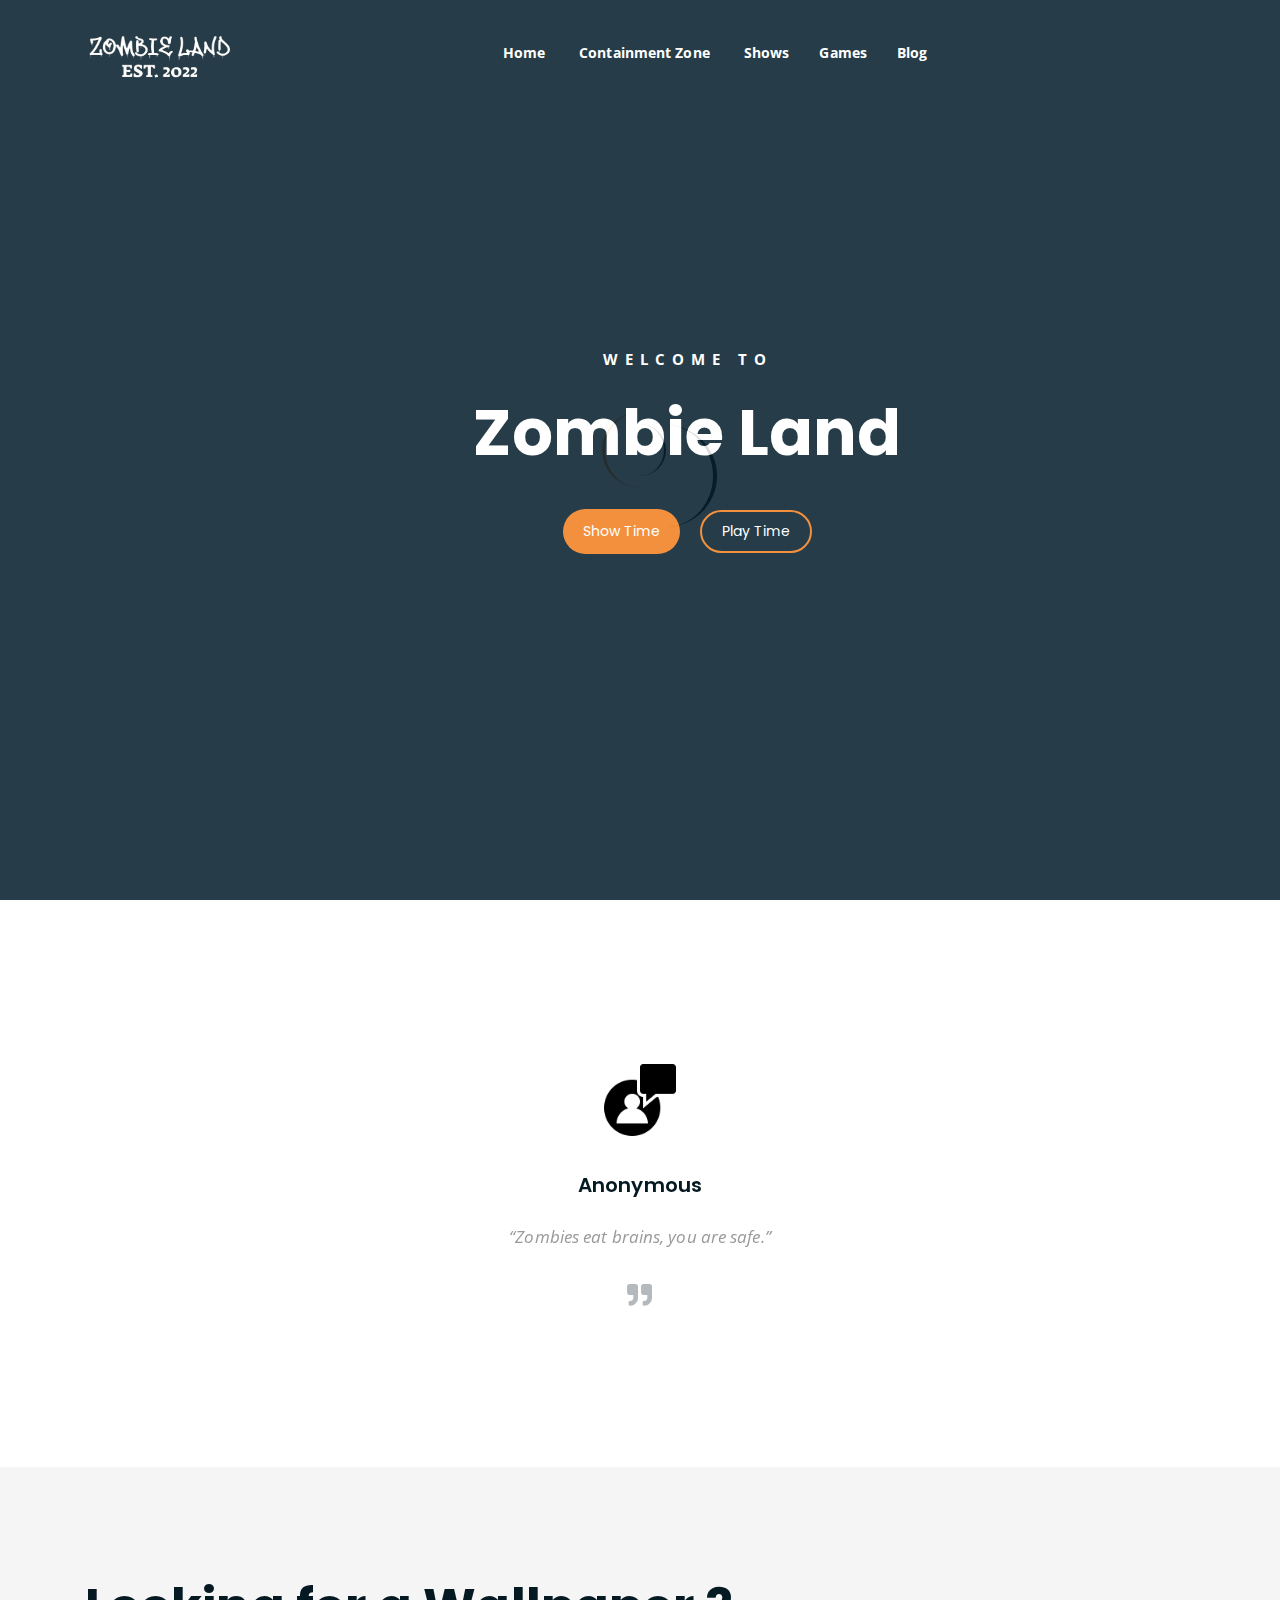
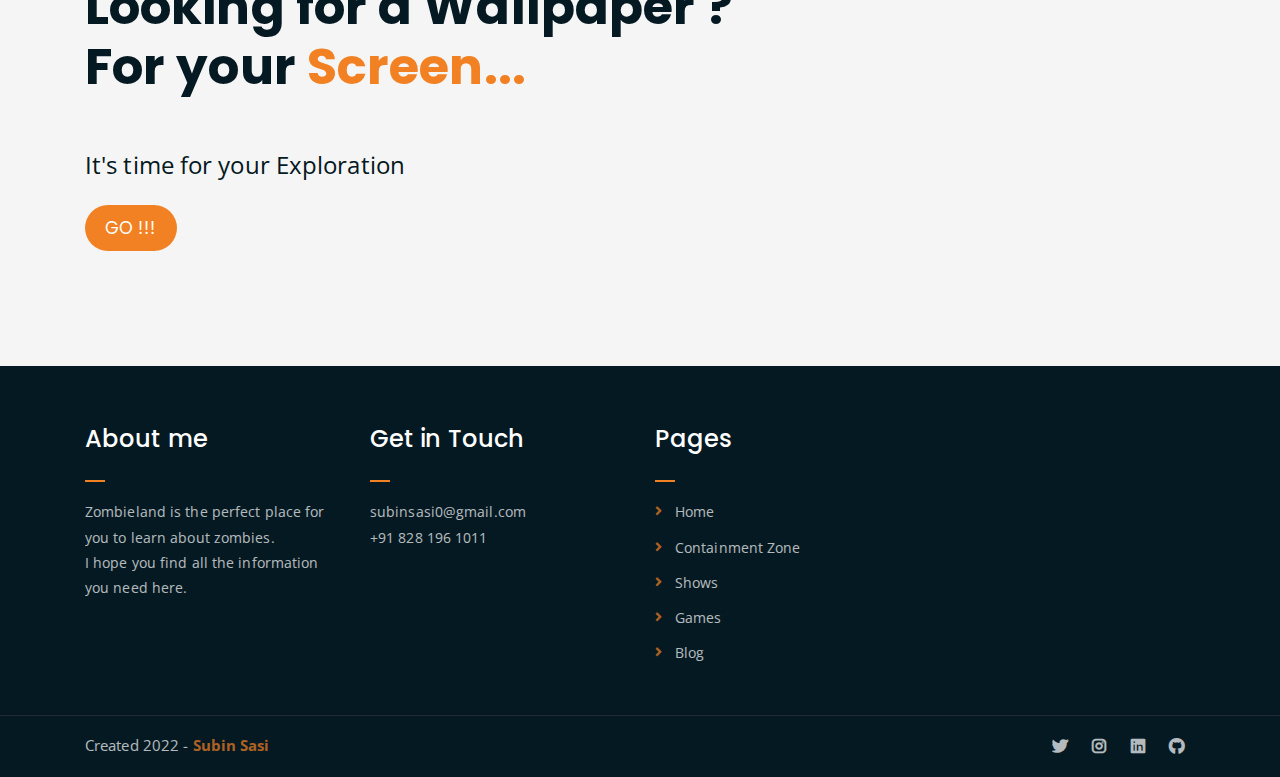
==== commit 0d84c919: "second day" ====
--- a/index.html
+++ b/index.html
@@ -63,8 +63,8 @@
 									
 								</li>
 								<li><a href="containment.html">Containment Zone </a></li>
+								<li><a href="shows.html">Shows</a>
 								<li><a href="games.html">Games</a>
-								<li><a href="shows.html">Shows</a>
 									<li><a href="blog.html">Blog</a></li>
 								</li>
 								<li>
@@ -194,8 +194,8 @@
 						<ul>
 							<li><a href="index.html">Home</a></li>
 							<li><a href="containment.html">Containment Zone</a></li>
+							<li><a href="shows.html">Shows</a></li>
 							<li><a href="games.html">Games</a></li>
-							<li><a href="shows.html">Shows</a></li>
 							<li><a href="blog.html">Blog</a></li>
 						</ul>
 					</div>
--- a/assets/css/main.css
+++ b/assets/css/main.css
@@ -1389,7 +1389,7 @@
   content: "";
   background-color: #07212e;;
   z-index: -1;
-  opacity: 0.6;
+  opacity: 1.6;
 }
 
 .hero-text p.subtitle {
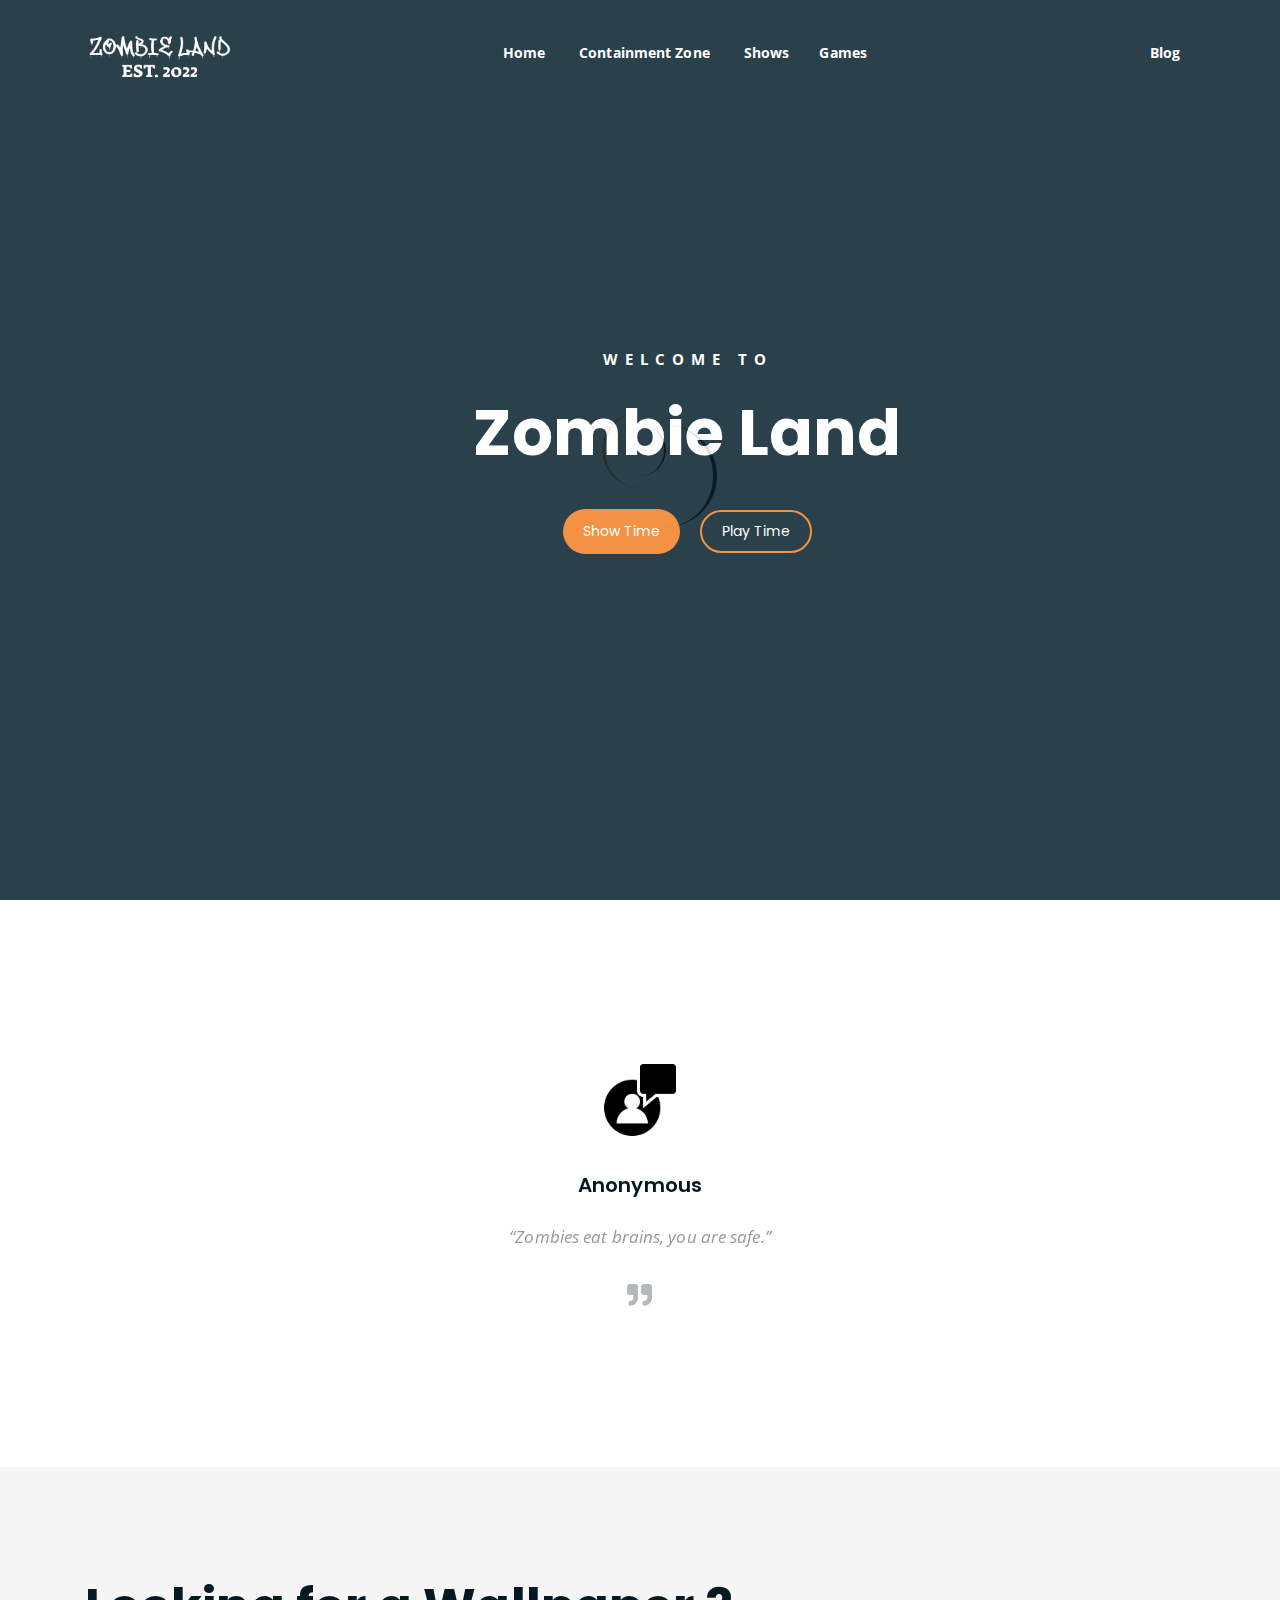
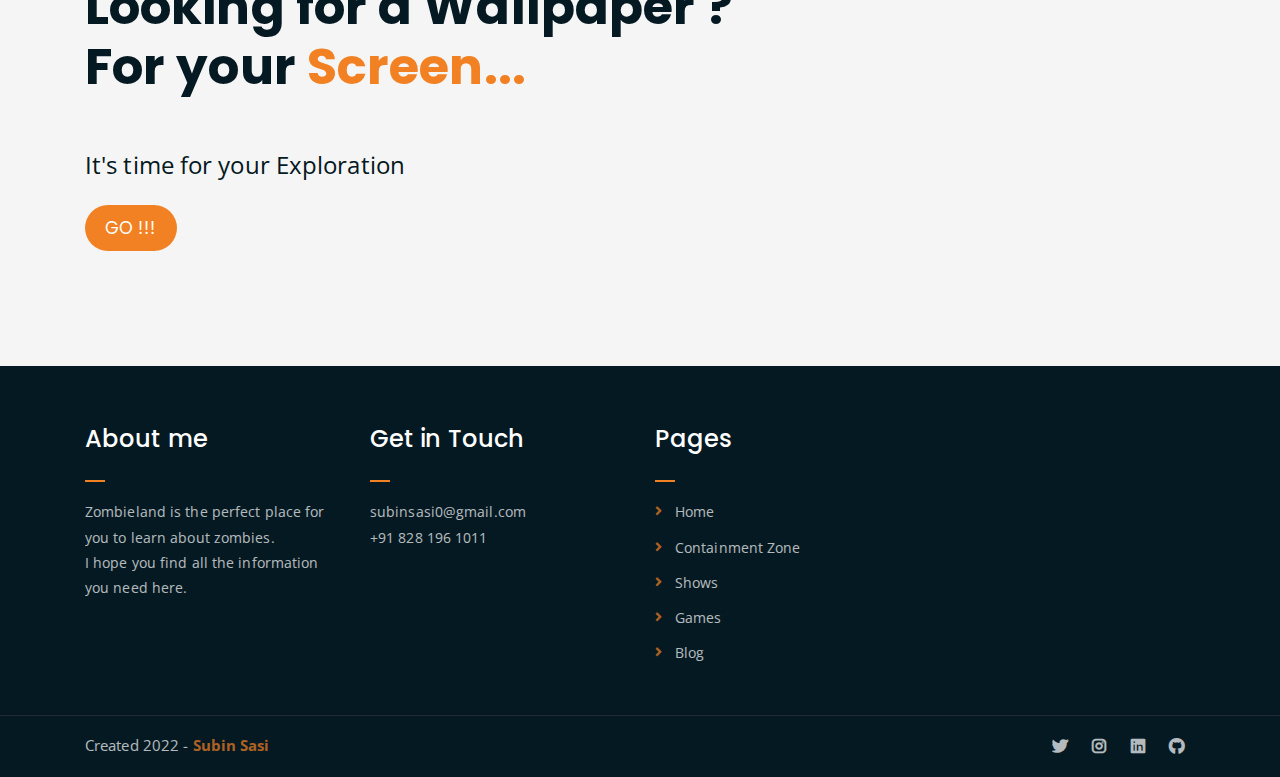
==== commit 41b0ccce: "second index" ====
--- a/index.html
+++ b/index.html
@@ -67,11 +67,7 @@
 								<li><a href="games.html">Games</a>
 									<li><a href="blog.html">Blog</a></li>
 								</li>
-								<li>
-									<div class="header-icons">
-										
-									</div>
-								</li>
+								
 							</ul>
 						</nav>
 						<div class="mobile-menu"></div>
--- a/assets/css/main.css
+++ b/assets/css/main.css
@@ -512,7 +512,7 @@
   content: "";
   background-color: #07212e;
   z-index: -1;
-  opacity: 0.8;
+  opacity: 1.8;
 }
 
 /* -----------------------------------------------------------------------------
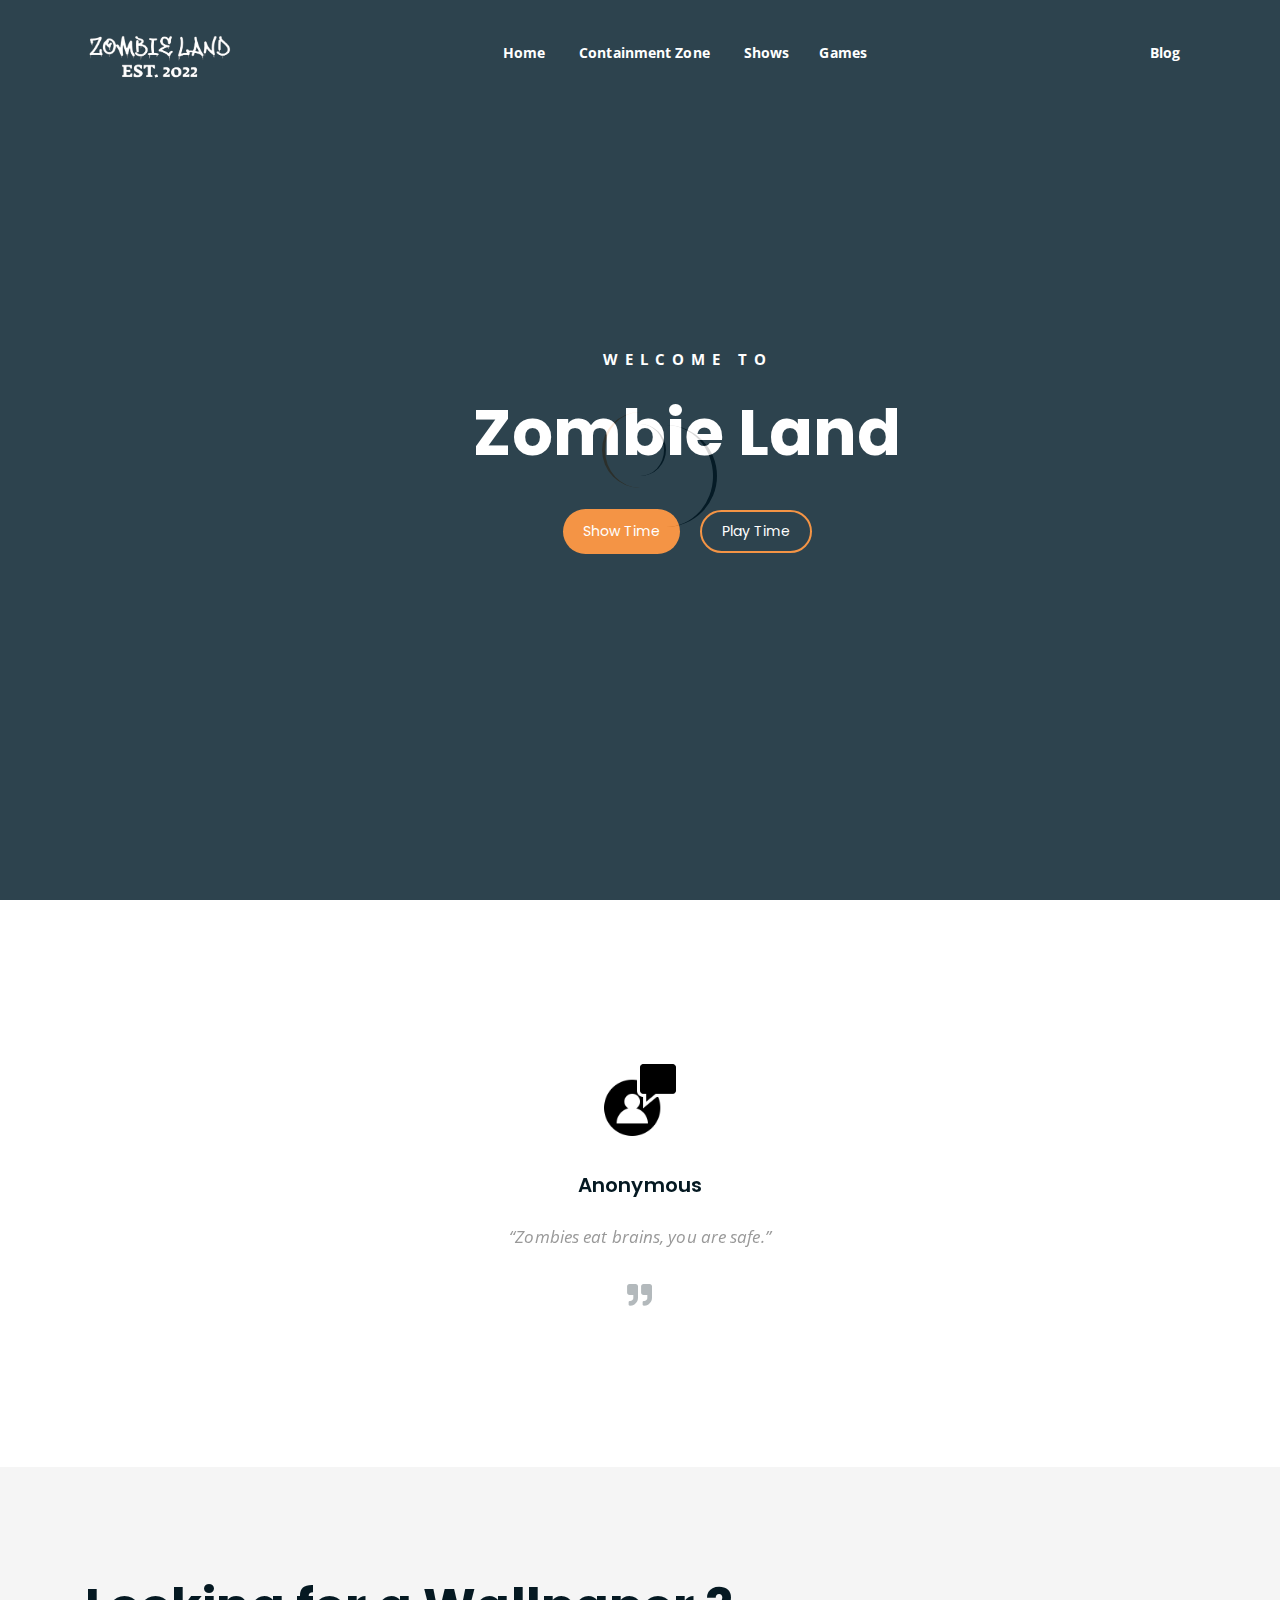
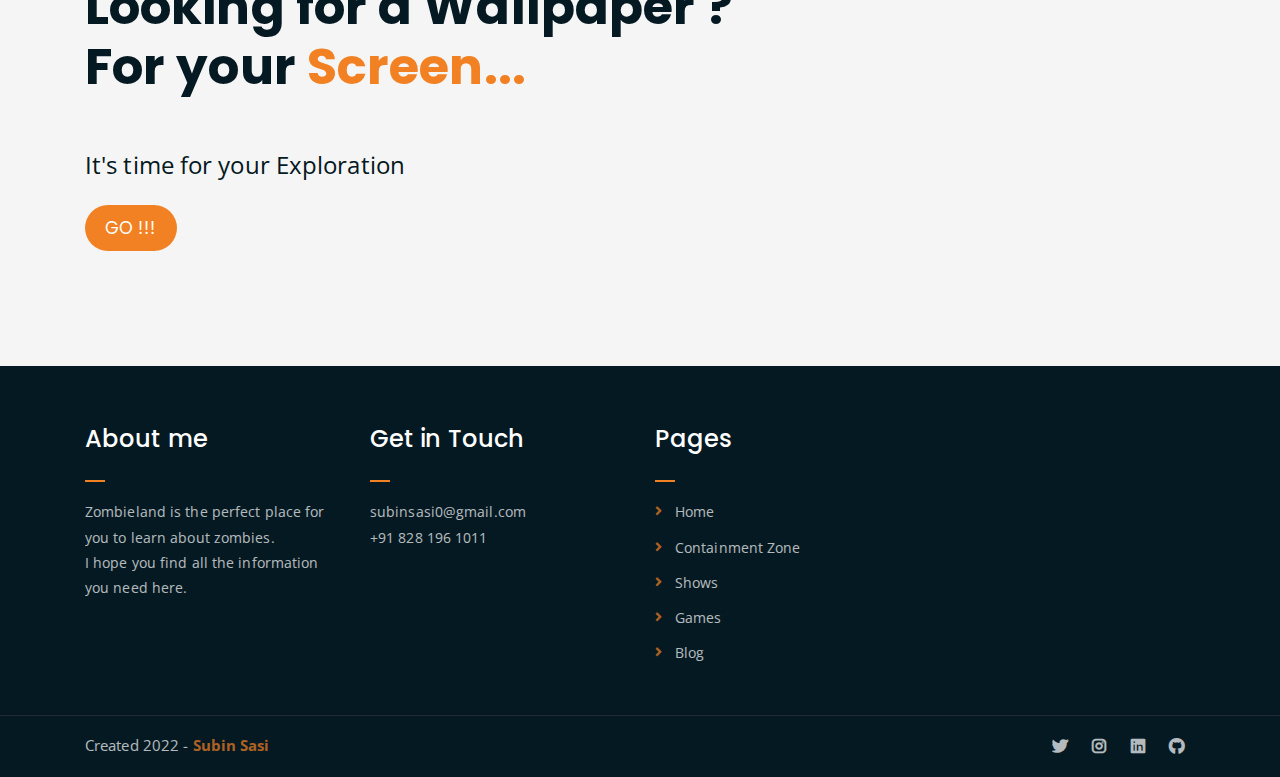
==== commit 3a427776: "meta" ====
--- a/index.html
+++ b/index.html
@@ -4,7 +4,7 @@
 	<meta charset="UTF-8">
 	<meta http-equiv="X-UA-Compatible" content="IE=edge">
 	<meta name="viewport" content="width=device-width, initial-scale=1">
-	<meta name="description" content="Responsive Bootstrap4 Shop Template, Created by Imran Hossain from https://imransdesign.com/">
+	<meta name="description" content="Did you affected, take a look">
 
 	<!-- title -->
 	<title>Zombie Land</title>
--- a/assets/css/main.css
+++ b/assets/css/main.css
@@ -1561,27 +1561,27 @@
 
 ----------------------------------------------------------------------------- */
 .news-bg-1 {
-  background-image: url(../img/latest-news/news-bg-1.jpg);
+  background-image: url(../img/latest-news/wd.jfif);
 }
 
 .news-bg-2 {
-  background-image: url(../img/latest-news/news-bg-2.jpg);
+  background-image: url(../img/latest-news/kingdom.jpg);
 }
 
 .news-bg-3 {
-  background-image: url(../img/latest-news/news-bg-3.jpg);
+  background-image: url(../img/latest-news/aud.jpg);
 }
 
 .news-bg-4 {
-  background-image: url(../img/latest-news/news-bg-4.jpg);
+  background-image: url(../img/latest-news/ttb.jpg);
 }
 
 .news-bg-5 {
-  background-image: url(../img/latest-news/news-bg-5.jpg);
+  background-image: url(../img/latest-news/WorldWarZ-1.jpg);
 }
 
 .news-bg-6 {
-  background-image: url(../img/latest-news/news-bg-6.jpg);
+  background-image: url(../img/latest-news/wb.jpg);
 }
 
 .latest-news-bg {
@@ -1639,8 +1639,8 @@
 }
 
 .single-artcile-bg {
-  background-image: url(../img/latest-news/news-bg-3.jpg);
-  height: 450px;
+  background-image: url(../img/latest-news/wallpaper2you_469475.jpg);
+  height: 570px;
 }
 
 .pagination-wrap {
@@ -2081,15 +2081,15 @@
 }
 
 .team-bg-1 {
-  background-image: url(../img/team/team-1.jpg);
+  background-image: url(../img/team/1.jpg);
 }
 
 .team-bg-2 {
-  background-image: url(../img/team/team-2.jpg);
+  background-image: url(../img/team/twd.jfif);
 }
 
 .team-bg-3 {
-  background-image: url(../img/team/team-3.jpg);
+  background-image: url(../img/team/3.jfif);
 }
 
 .team-bg-4 {
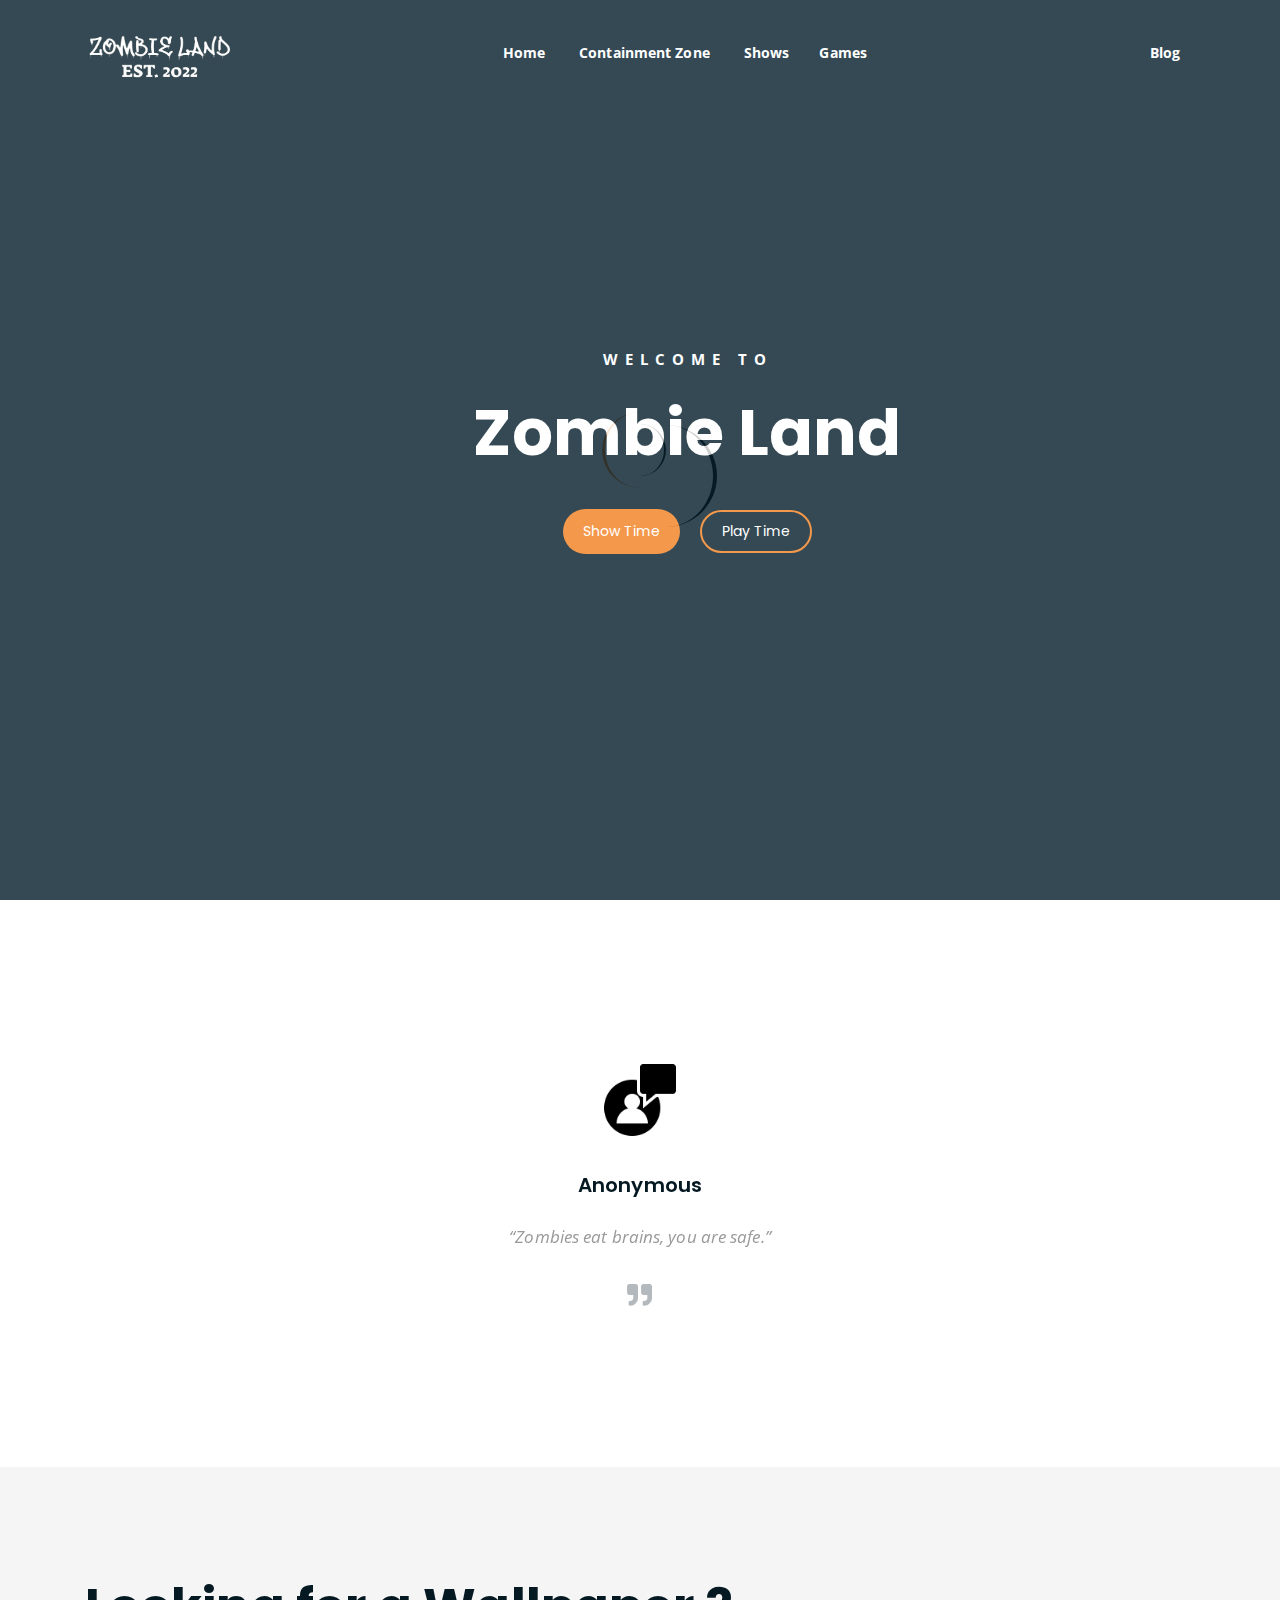
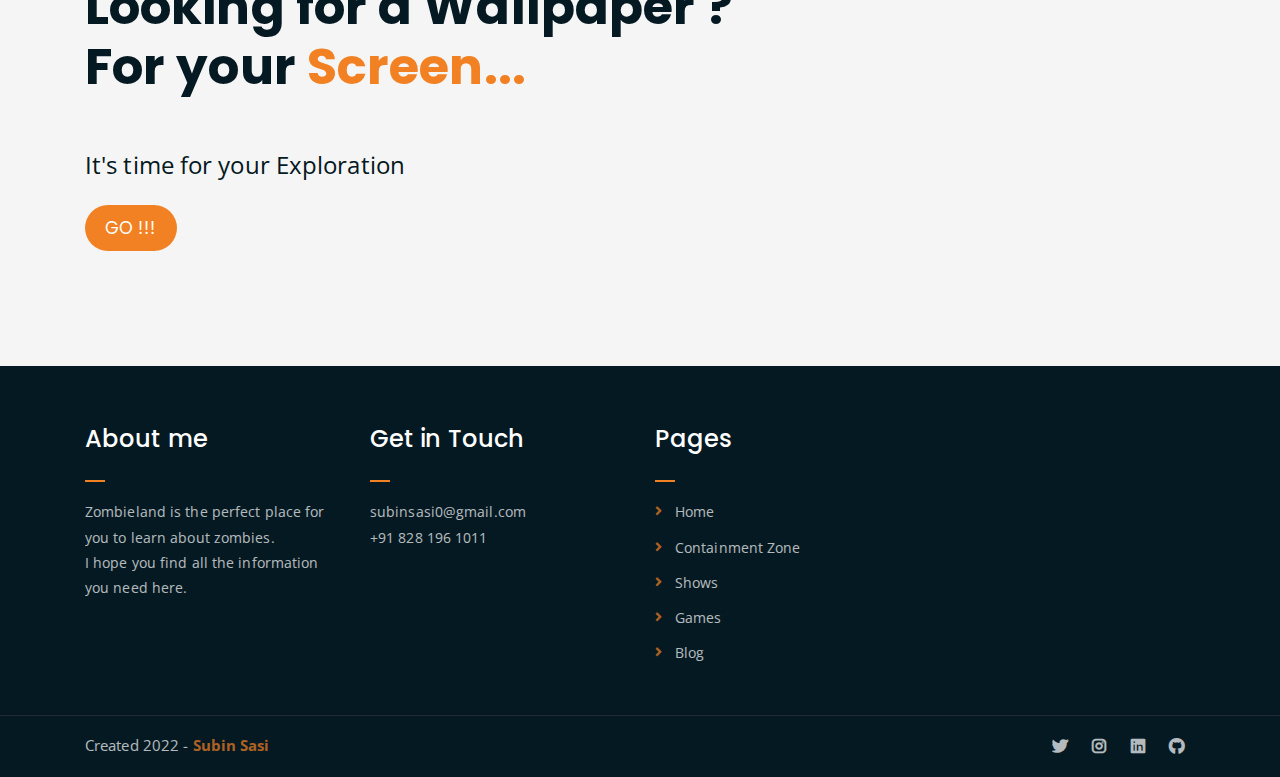
==== commit 76775ca1: "title name" ====
--- a/index.html
+++ b/index.html
@@ -59,10 +59,10 @@
 						<!-- menu start -->
 						<nav class="main-menu">
 							<ul>
-								<li class="current-list-item"><a href="#">Home</a>
+								<li class="current-list-item"><a href="index.html">Home</a>
 									
 								</li>
-								<li><a href="containment.html">Containment Zone </a></li>
+								<li><a href="containment.html">Containment Zone</a></li>
 								<li><a href="shows.html">Shows</a>
 								<li><a href="games.html">Games</a>
 									<li><a href="blog.html">Blog</a></li>
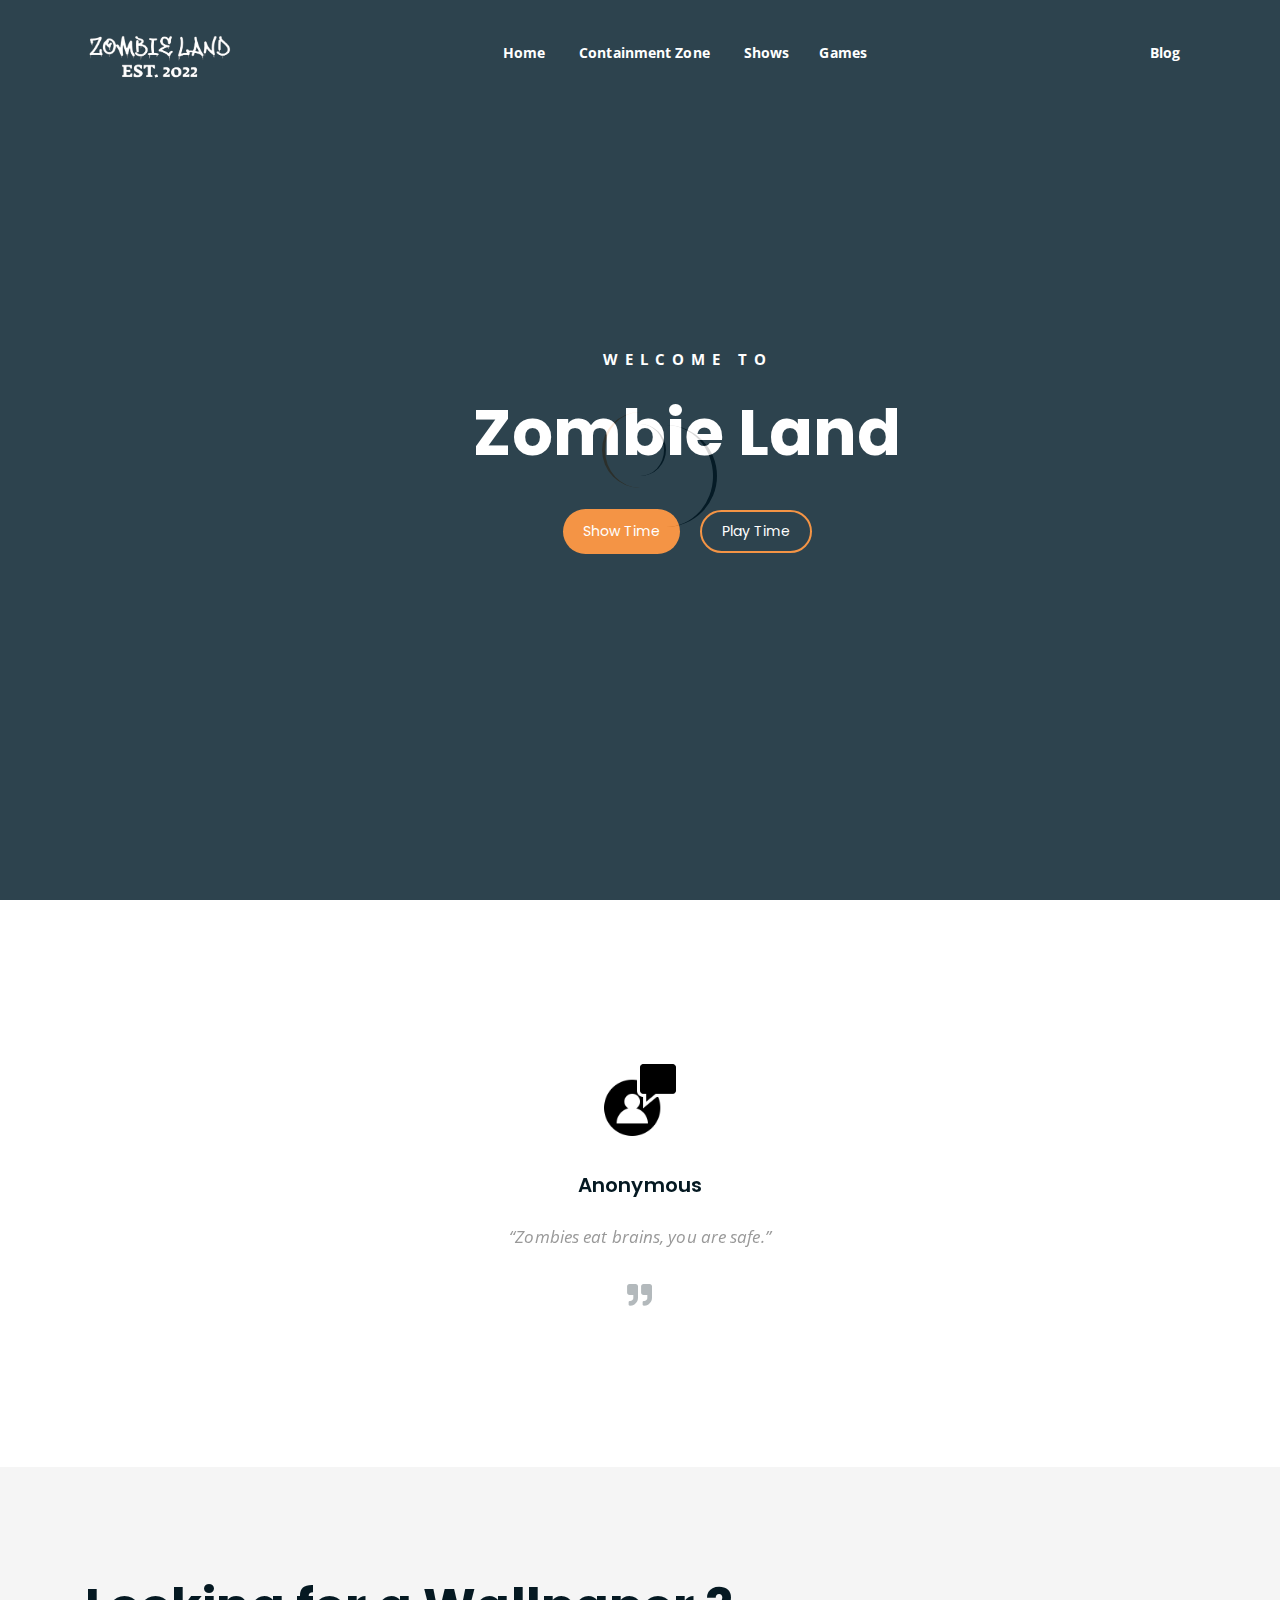
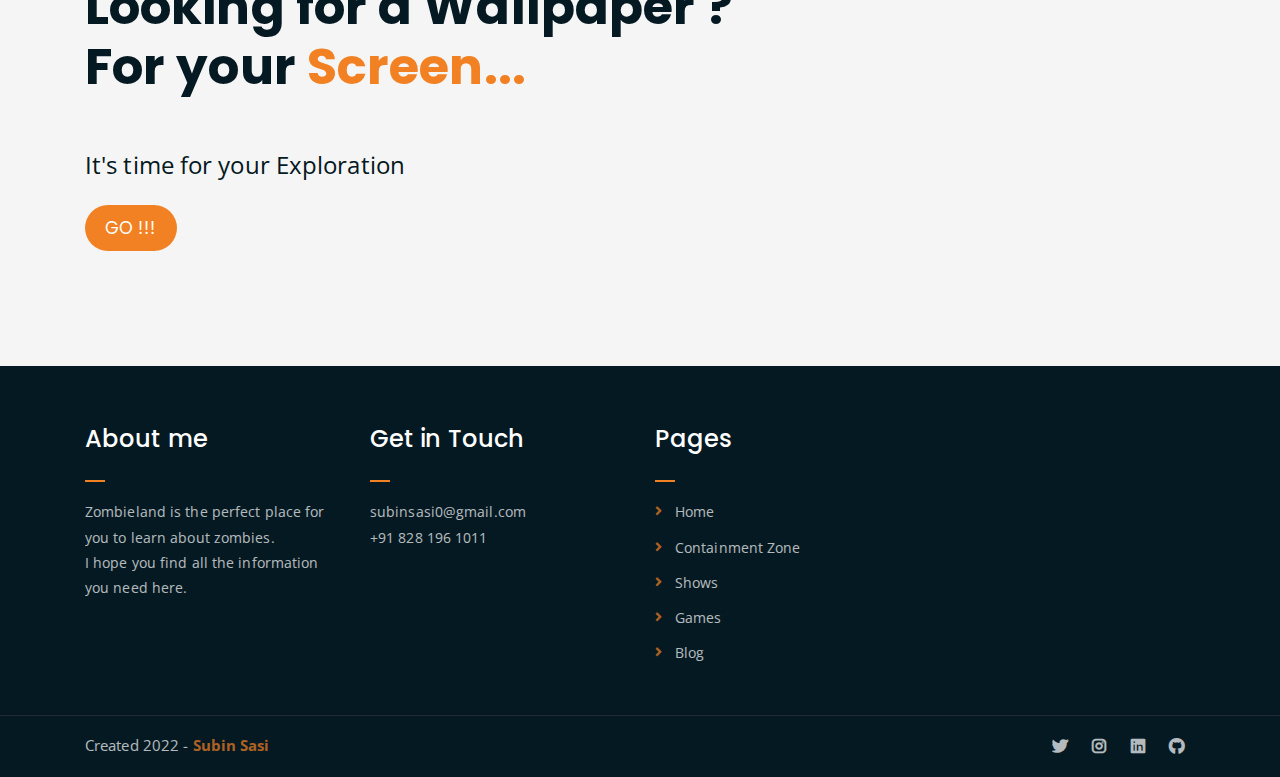
==== commit 084335ec: "portfolio link" ====
--- a/index.html
+++ b/index.html
@@ -207,7 +207,7 @@
 		<div class="container">
 			<div class="row">
 				<div class="col-lg-6 col-md-12">
-					<p>Created  2022 - <a href="https://github.com/SubinSasi">Subin Sasi</a></p>
+					<p>Created  2022 - <a href="https://subin-sasi.netlify.app/">Subin Sasi</a></p>
 				</div>
 				<div class="col-lg-6 text-right col-md-12">
 					<div class="social-icons">
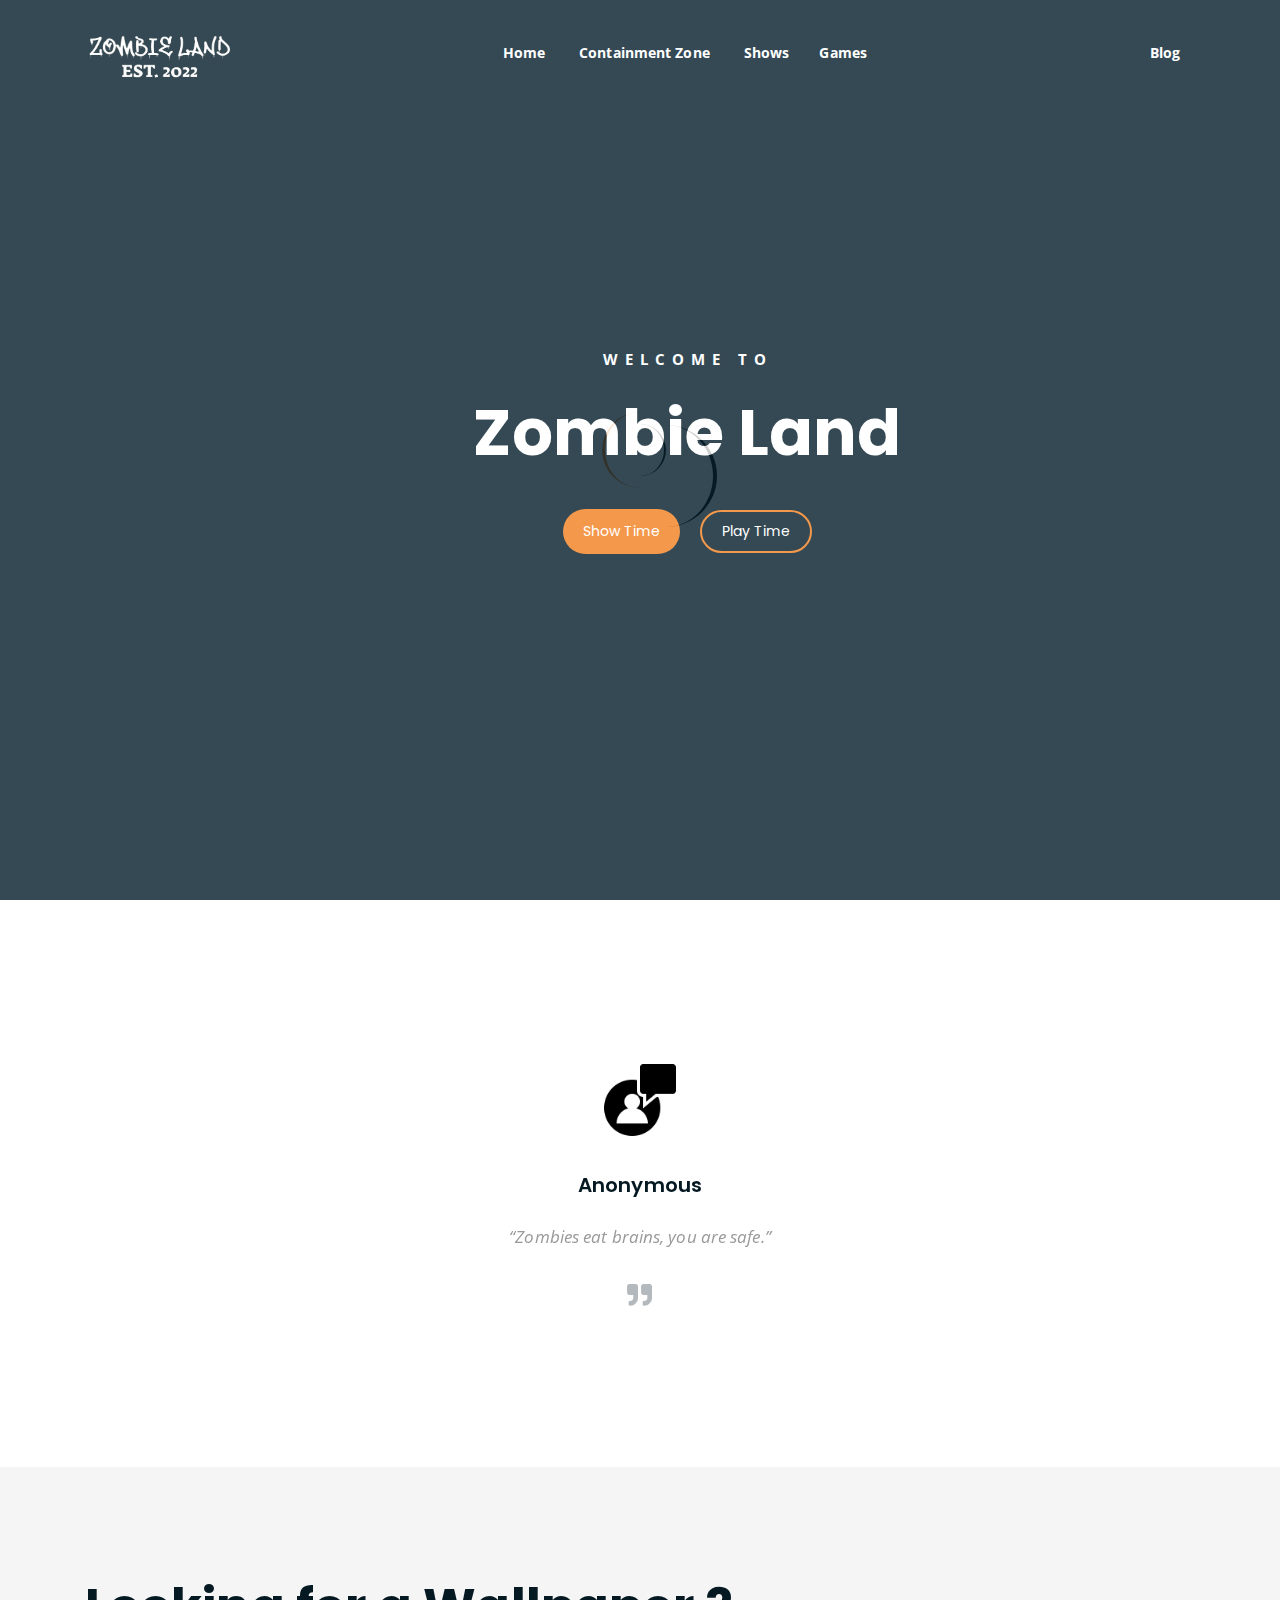
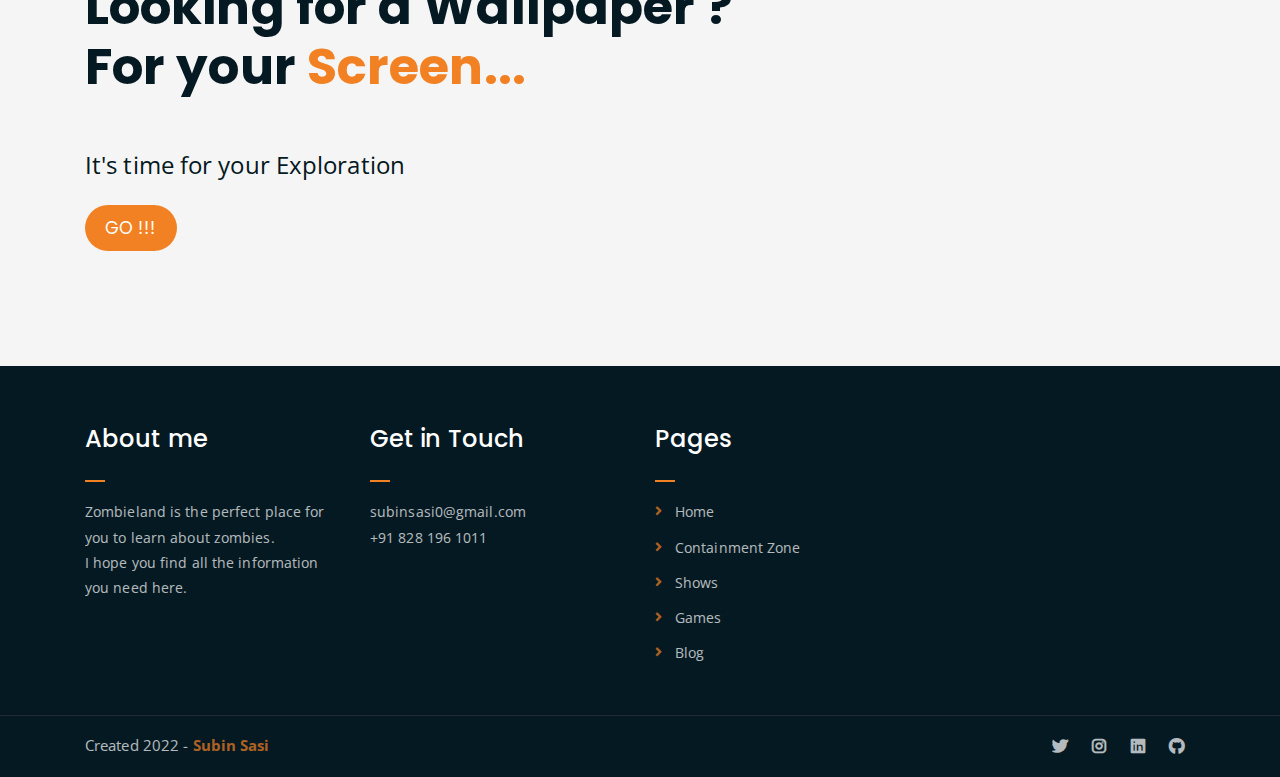
==== commit 063a588f: "portfolio link" ====
--- a/index.html
+++ b/index.html
@@ -207,7 +207,7 @@
 		<div class="container">
 			<div class="row">
 				<div class="col-lg-6 col-md-12">
-					<p>Created  2022 - <a href="https://subin-sasi.netlify.app/">Subin Sasi</a></p>
+					<p>Created  2022 - <a href="https://sub1n.netlify.app/">Subin Sasi</a></p>
 				</div>
 				<div class="col-lg-6 text-right col-md-12">
 					<div class="social-icons">
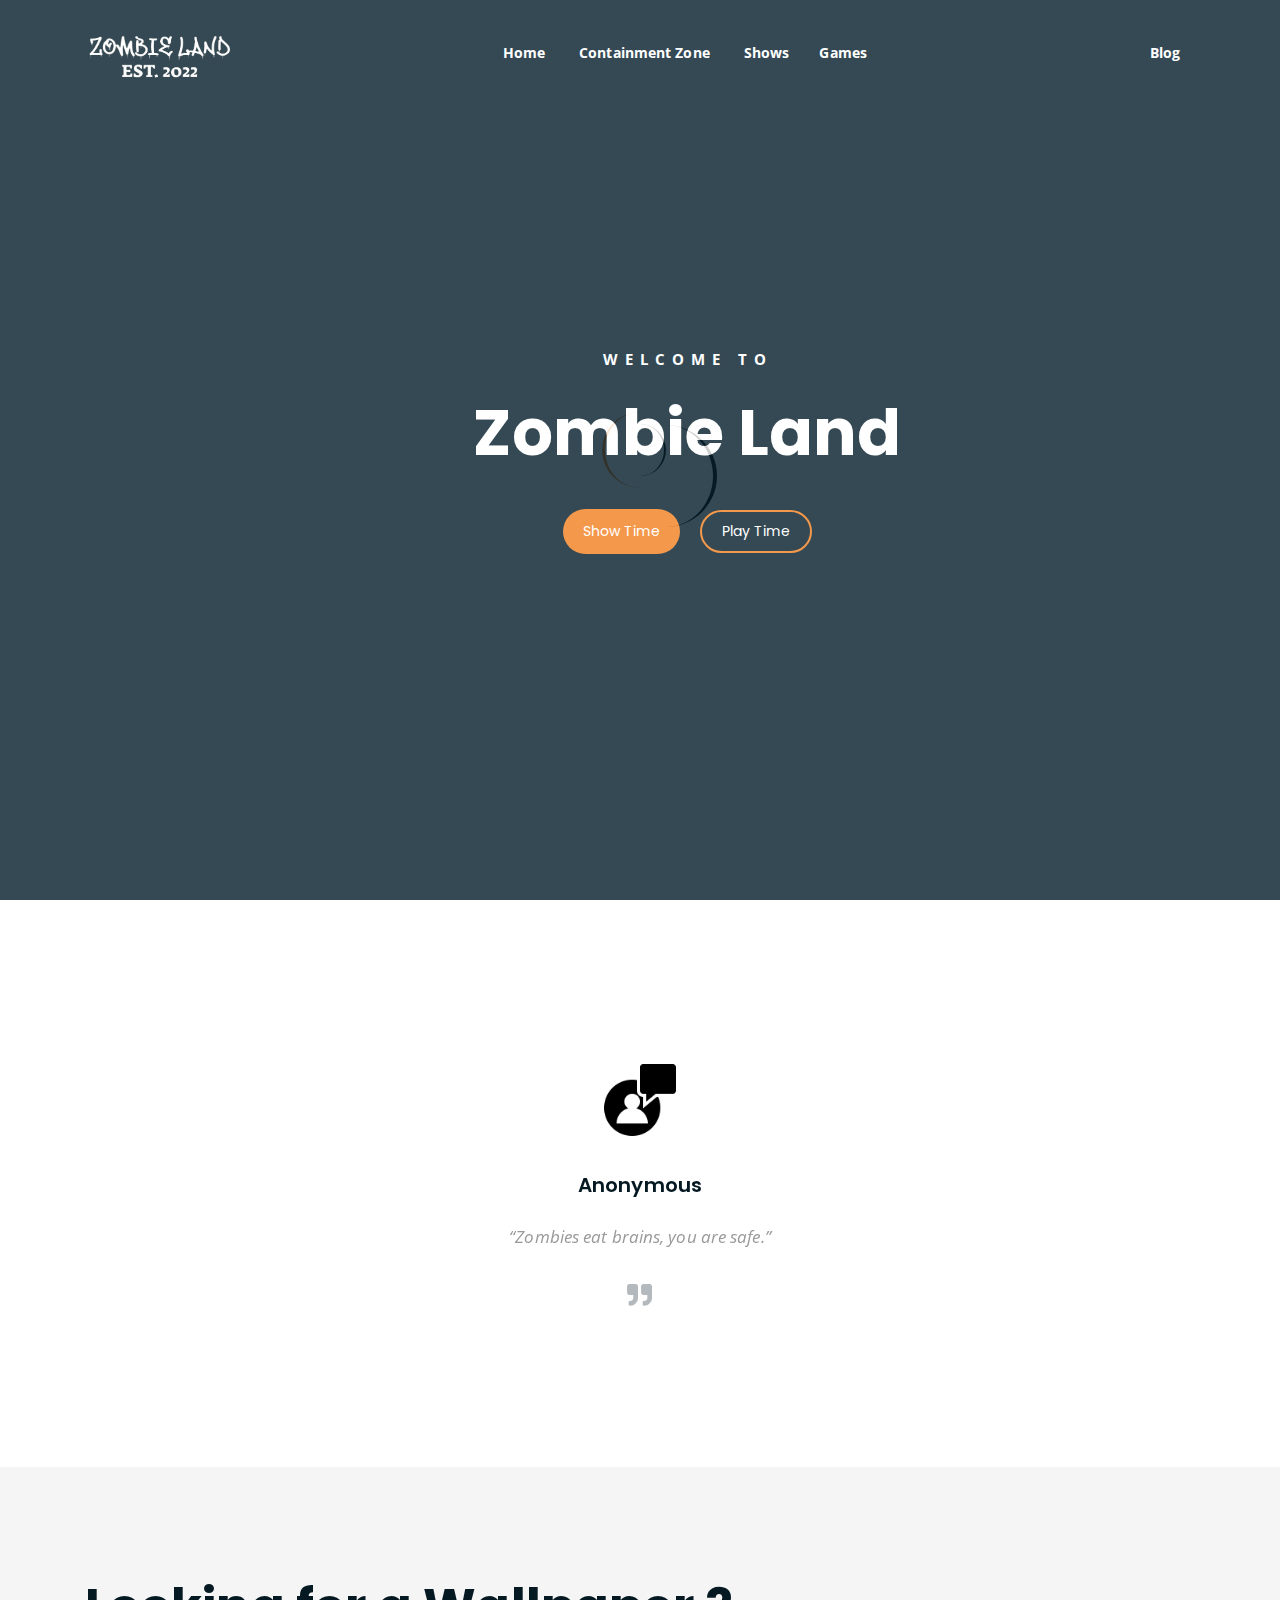
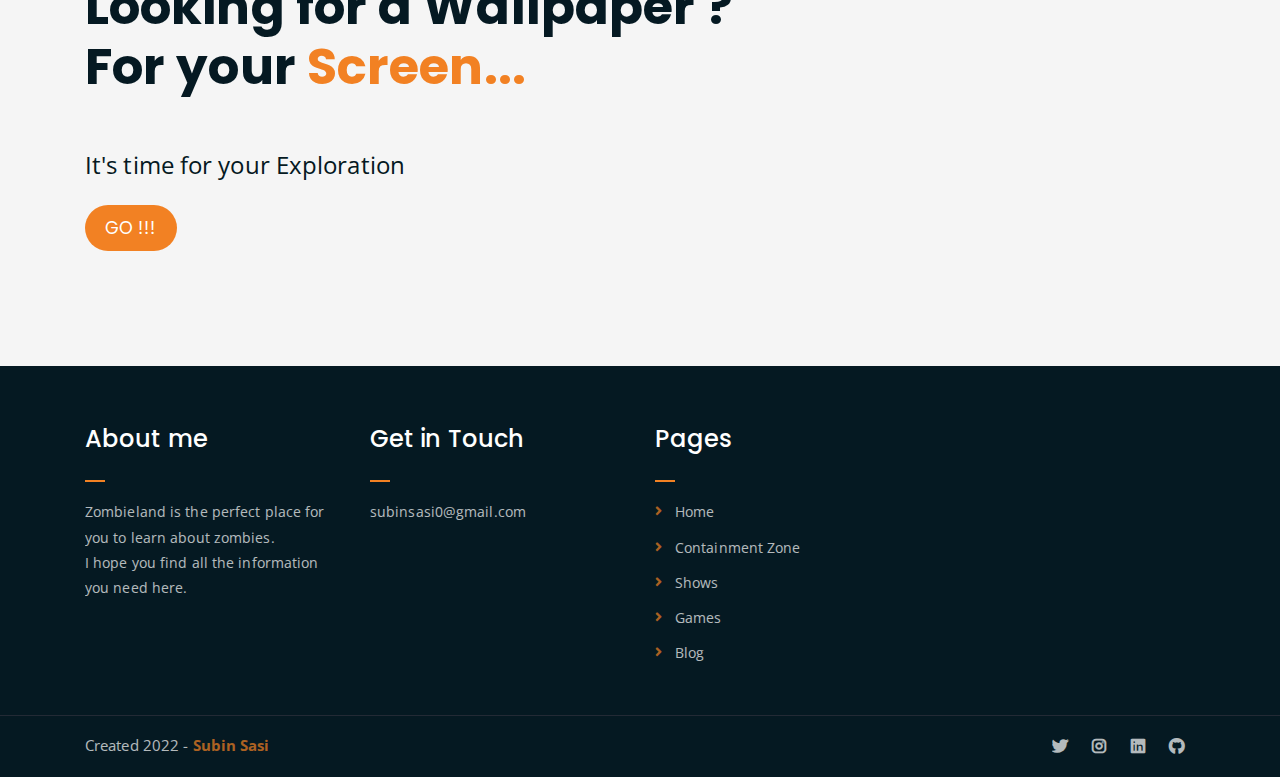
==== commit 78bf3701: "Update index.html" ====
--- a/index.html
+++ b/index.html
@@ -180,7 +180,6 @@
 						<h2 class="widget-title">Get in Touch</h2>
 						<ul>
 							<a href="mailto:subinsasi0@gmail.com"><li style="color: white;">subinsasi0@gmail.com</li></a>
-							<a href="tel:+918281961011"><li style="color: white;">+91 828 196 1011</li></a>
 						</ul>
 					</div>
 				</div>
@@ -246,4 +245,4 @@
 	<script src="assets/js/main.js"></script>
 
 </body>
-</html>+</html>
